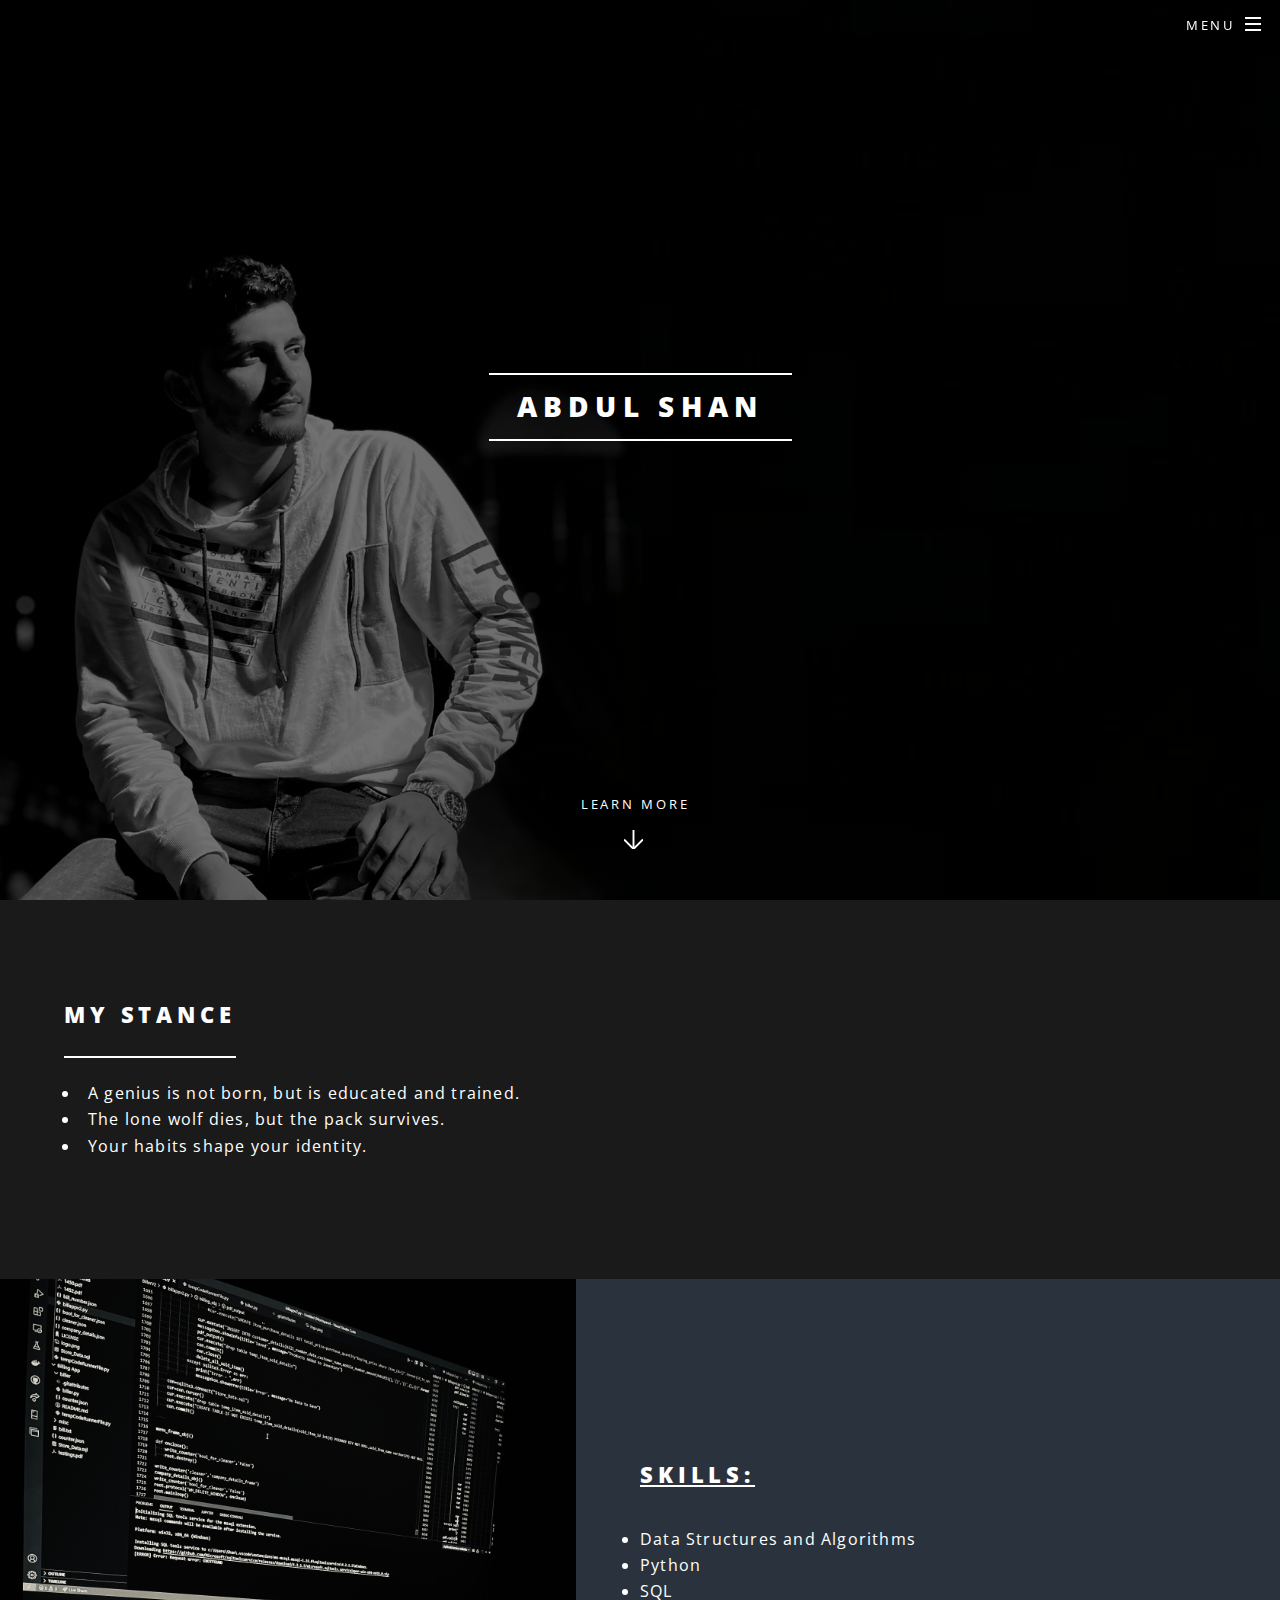
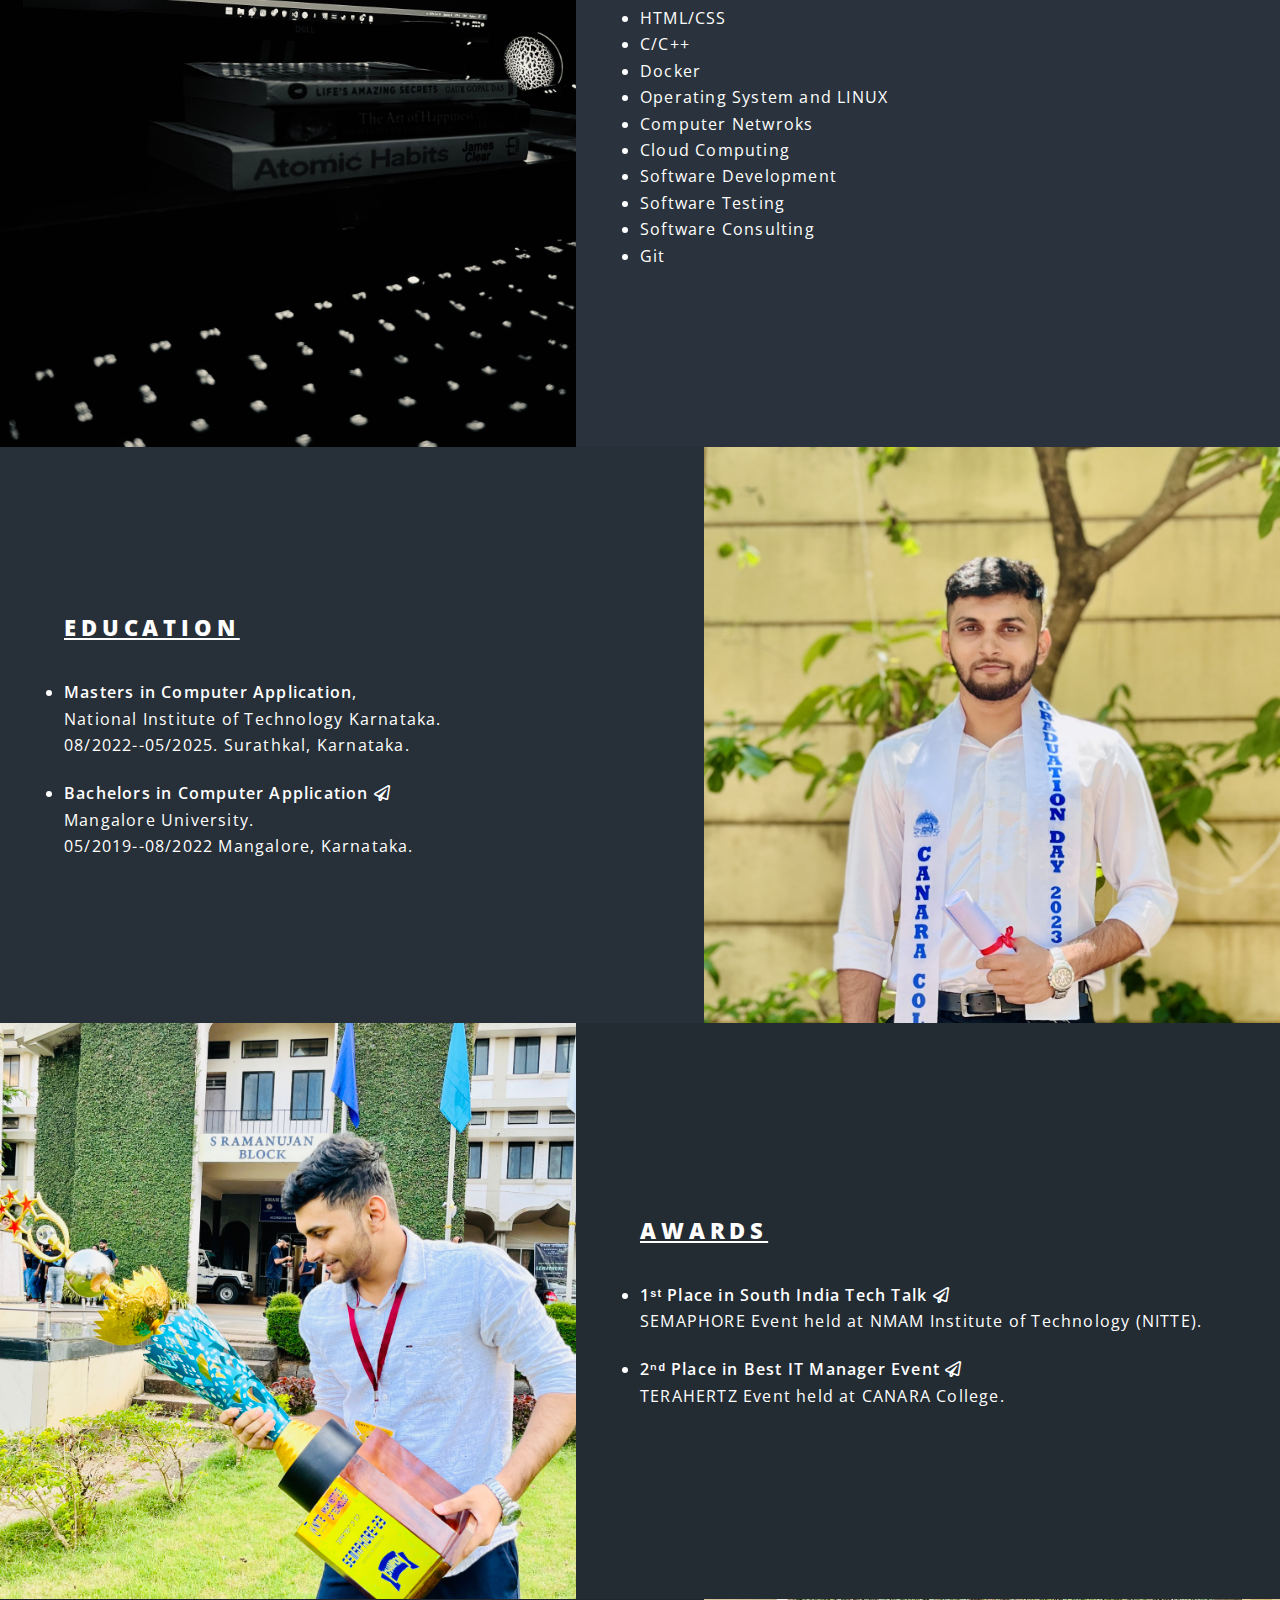
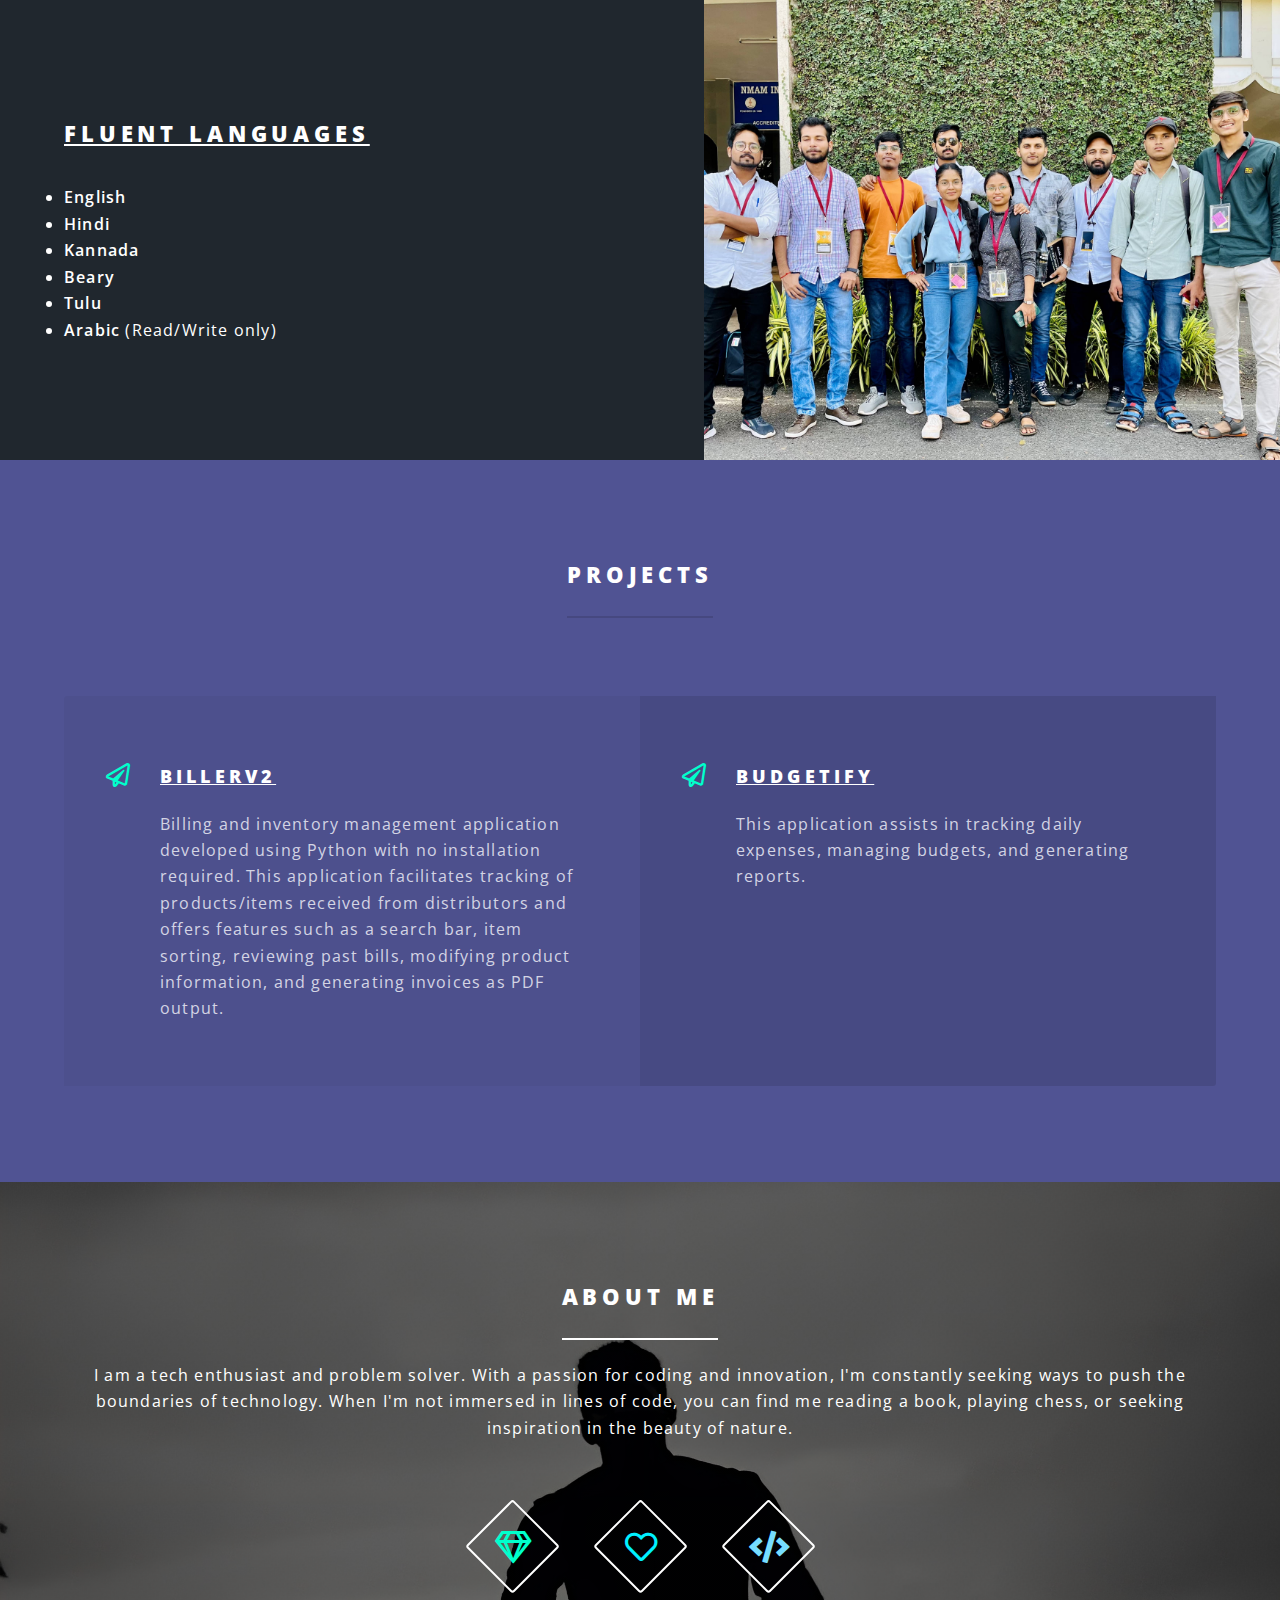
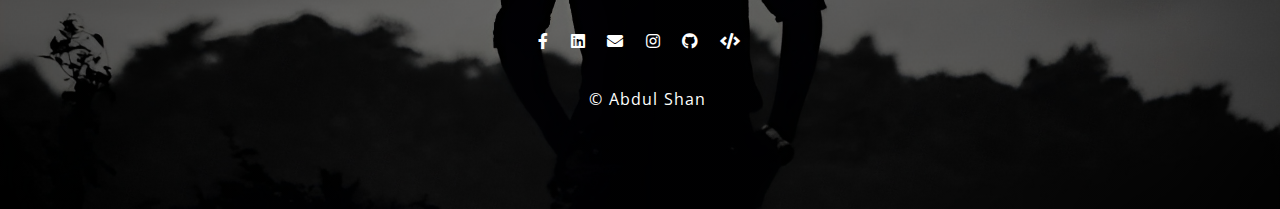
==== index.html @ 8a13622a "Update index.html" ====
<!DOCTYPE HTML>
<html>
	<head>
		<title>Abdul Shan</title>
		<meta charset="utf-8" />
		<meta name="viewport" content="width=device-width, initial-scale=1, user-scalable=no" />
		<link rel="stylesheet" href="assets/css/main.css" />
		<noscript><link rel="stylesheet" href="assets/css/noscript.css" /></noscript>
	</head>
	<body class="landing is-preload">

			<div id="page-wrapper">

					<header id="header" class="alt">
						<h1><a href="index.html">Abdul Shan</a></h1>
						<nav id="nav">
							<ul>
								<li class="special">
									<a href="#menu" class="menuToggle"><span>Menu</span></a>
									<div id="menu">
										<ul>
											<li><a href="index.html">Home</a></li>
											<li><a href="https://medium.com/@shan-aks">Blogs</a></li>
											<li><a href="#">Sign Up</a></li>
											<li><a href="#">Log In</a></li>
										</ul>
									</div>
								</li>
							</ul>
						</nav>
					</header>

				<!-- Banner -->
					<section id="banner">
						<div class="inner">
							<h2>Abdul Shan</h2>
							<p>
								<span class="fade-in">Design</span>
								<span class="fade-in">Develop</span>
								<span class="fade-in"><u><a href="http://www.github.com/abdulshan">Deploy</a><a href="http://www.github.com/abdulshan" class="icon fa-paper-plane"></u></a></span>
							
							</p>
						</div>
						<a href="#one" class="more scrolly">Learn More</a>
					</section>
				
					<section id="one" class="wrapper style1 leftcontent">
						<div class="inner">
							<header class="major ">
								<h2>My stance</h2><br/>
								<ul>
									<li>A genius is not born, but is educated and trained.</li>
									<li>The lone wolf dies, but the pack survives.</li>
									<li>Your habits shape your identity.</li>
								</ul>
							</header>
						</div>
					</section>
					


				<!-- Skills/Education/Projects -->
					<section id="two" class="wrapper alt style2">
						<section class="spotlight">
							<div class="image"><img src="images/pic01.jpg" alt="" /></div><div class="content">
								<h2><u>Skills:</u></h2>
								<p>
									<li>Data Structures and Algorithms</li>
									<li>Python</li>
									<li>SQL</li>
									<li>HTML/CSS</li>
									<li>C/C++</li>
									<li>Docker</li>
									<li>Operating System and LINUX</li>
									<li>Computer Netwroks</li>
									<li>Cloud Computing</li>
									<li>Software Development</li>
									<li>Software Testing</li>
									<li>Software Consulting</li>
									<li>Git</li>
								</p>
							</div>
						</section>

						<section class="spotlight">
							<div class="image"><img src="images/pic03.jpg" alt="" /></div><div class="content">
								<h2><u>Education</u></h2>
								<p><li><b>Masters in Computer Application</b>,</li>National Institute of Technology Karnataka.<br/> 08/2022--05/2025.
									Surathkal, Karnataka.<h2></h2>
									<li><a href="images/degree_cirtificate.jpg"><b>Bachelors in Computer Application</b>&nbsp;</a><a href="images/degree_cirtificate.jpg" class="icon fa-paper-plane"></a></li>Mangalore University.<br/>05/2019--08/2022
									Mangalore, Karnataka.
								
								
								</p>
							</div>
						</section>

						<section class="spotlight">
							<div class="image"><img src="images/pic02.jpg" alt="" /></div><div class="content">
								<h2><u>Awards</u></h2>
								<p>
									<li><a href="images/tech_talk.jpg"><b>1ˢᵗ Place in South India Tech Talk</b>&nbsp;</a><a href="images/tech_talk.jpg" class="icon fa-paper-plane"></a></li>
										SEMAPHORE Event held at NMAM Institute of Technology (NITTE).
										<h2></h2>
									<li><a href="images/IT_manager.jpg"><b>2ⁿᵈ Place in Best IT Manager Event</b>&nbsp;</a><a href="images/IT_manager.jpg" class="icon fa-paper-plane"></a></li>
										TERAHERTZ Event held at CANARA College.
										
									
								</p>
							</div>
						</section>

						<section class="spotlight">
							<div class="image"><img src="images/pic04.jpg" alt="" /></div><div class="content">
								<h2><u>Fluent Languages</u></h2>
								<p>
									<li><b>English</b></li>
									<li><b>Hindi</b></li>
									<li><b>Kannada</b></li>
									<li><b>Beary</b></li>
									<li><b>Tulu</b></li>
									<li><b>Arabic</b>&nbsp;(Read/Write only)</li>
								</p>
							</div>
						</section>
					</section>

					

				<!-- Three -->
					<section id="three" class="wrapper style3 special">
						<div class="inner">
							<header class="major">
								<h2>PROJECTS</h2>
								</header>
							<ul class="features">
									<li class="icon fa-paper-plane"><a href="https://github.com/AbdulShan/BillerV2">
									<h3><u>BillerV2</u></h3></a>
									<p>Billing and inventory management application developed using Python with no installation required. This application
										facilitates tracking of products/items received from distributors and offers features such as a search bar, item sorting,
										reviewing past bills, modifying product information, and generating invoices as PDF output.</p>
								</li>
								<a href="https://github.com/AbdulShan/Budget-App">
									<li class="icon fa-paper-plane">
									<h3><u>Budgetify</u></h3></a>
									<p>This application assists in tracking daily expenses, managing budgets, and generating reports.</p>
								</li>
							</ul>
						</div>
					</section>

					<!-- One -->
					<section id="one" class="wrapper styleabout special">
						<div class="inner">
							<header class="major">
								<h2>About Me</h2>
								<p>I am a tech enthusiast and problem solver. With a passion for coding and innovation, I'm constantly seeking ways to push the boundaries of technology. When I'm not immersed in lines of code, you can find me reading a book, playing chess, or seeking inspiration in the beauty of nature.</p>
							</header>
							<ul class="icons major">
								<li><span class="icon fa-gem major style1"><span class="label">Lorem</span></span></li>
								<li><span class="icon fa-heart major style2"><span class="label">Ipsum</span></span></li>
								<li><span class="icon solid fa-code major style3"><span class="label">Dolor</span></span></li>
							</ul>
						</div>
				

				<!-- Footer -->
						<footer id="">
							<ul class="icons">
								<li><a href="https://www.facebook.com/profile.php?id=100076599727883&mibextid=LQQJ4d" class="icon brands fa-facebook-f"><span class="label">Facebook</span></a></li>
								<li><a href="https://www.linkedin.com/in/abdul-shan-18a2871a1/" class="icon brands fa-linkedin"><span class="label">LinkedIn</span></a></li>
								<li><a href="mailto:amshanaks@icloud.com" class="icon solid fa-envelope"><span class="label">Email</span></a></li>
								<li><a href="https://www.instagram.com/am_shanaks/" class="icon brands fa-instagram"><span class="label">Instagram</span></a></li>
								<li><a href="http://www.github.com/abdulshan" class="icon brands fa-github"><span class="label">github</span></a></li>
								<li><a href="https://leetcode.com/amshanaks313/" class="icon solid fa-code"><span class="label">Email</span></a></li>
							</ul>
							<ul class="copyright">
								&copy; Abdul Shan
							</ul>
						</footer>
					</section>

			</div>
			

		<!-- Scripts -->
			<script src="assets/js/jquery.min.js"></script>
			<script src="assets/js/jquery.scrollex.min.js"></script>
			<script src="assets/js/jquery.scrolly.min.js"></script>
			<script src="assets/js/browser.min.js"></script>
			<script src="assets/js/breakpoints.min.js"></script>
			<script src="assets/js/util.js"></script>
			<script src="assets/js/main.js"></script>

	</body>
</html>
---- assets/css/main.css ----
@import url(fontawesome-all.min.css);
@import url("https://fonts.googleapis.com/css?family=Open+Sans:400,400italic,600,600italic,800,800italic");

/*
	Spectral by HTML5 UP
	html5up.net | @ajlkn
	Free for personal and commercial use under the CCA 3.0 license (html5up.net/license)
*/

html, body, div, span, applet, object,
iframe, h1, h2, h3, h4, h5, h6, p, blockquote,
pre, a, abbr, acronym, address, big, cite,
code, del, dfn, em, img, ins, kbd, q, s, samp,
small, strike, strong, sub, sup, tt, var, b,
u, i, center, dl, dt, dd, ol, ul, li, fieldset,
form, label, legend, table, caption, tbody,
tfoot, thead, tr, th, td, article, aside,
canvas, details, embed, figure, figcaption,
footer, header, hgroup, menu, nav, output, ruby,
section, summary, time, mark, audio, video {
	margin: 0;
	padding: 0;
	border: 0;
	font-size: 100%;
	font: inherit;
	vertical-align: baseline;}

article, aside, details, figcaption, figure,
footer, header, hgroup, menu, nav, section {
	display: block;}

body {
	line-height: 1;
}

ol, ul {
	list-style: none;
}

blockquote, q {
	quotes: none;
}

	blockquote:before, blockquote:after, q:before, q:after {
		content: '';
		content: none;
	}

table {
	border-collapse: collapse;
	border-spacing: 0;
}

body {
	-webkit-text-size-adjust: none;
}

mark {
	background-color: transparent;
	color: inherit;
}

input::-moz-focus-inner {
	border: 0;
	padding: 0;
}

input, select, textarea {
	-moz-appearance: none;
	-webkit-appearance: none;
	-ms-appearance: none;
	appearance: none;
}

/* Basic */

	@-ms-viewport {
		width: device-width;
	}

	html {
		box-sizing: border-box;
	}

	*, *:before, *:after {
		box-sizing: inherit;
	}

	body {
		background: #2e3842;
	}

		body.is-preload *, body.is-preload *:before, body.is-preload *:after {
			-moz-animation: none !important;
			-webkit-animation: none !important;
			-ms-animation: none !important;
			animation: none !important;
			-moz-transition: none !important;
			-webkit-transition: none !important;
			-ms-transition: none !important;
			transition: none !important;
		}

	body, input, select, textarea {
		color: #fff;
		font-family: "Open Sans", Helvetica, sans-serif;
		font-size: 15pt;
		font-weight: 400;
		letter-spacing: 0.075em;
		line-height: 1.65em;
	}

		@media screen and (max-width: 1680px) {

			body, input, select, textarea {
				font-size: 13pt;
			}

		}

		@media screen and (max-width: 1280px) {

			body, input, select, textarea {
				font-size: 12pt;
			}

		}

		@media screen and (max-width: 736px) {

			body, input, select, textarea {
				font-size: 11pt;
				letter-spacing: 0.0375em;
			}

		}

	a {
		-moz-transition: color 0.2s ease, border-bottom-color 0.2s ease;
		-webkit-transition: color 0.2s ease, border-bottom-color 0.2s ease;
		-ms-transition: color 0.2s ease, border-bottom-color 0.2s ease;
		transition: color 0.2s ease, border-bottom-color 0.2s ease;
		border-bottom: dotted 1px;
		color: inherit;
		text-decoration: none;
	}

		a:hover {
			border-bottom-color: transparent;
			
		}

	strong, b {
		color: #fff;
		font-weight: 600;
	}

	em, i {
		font-style: italic;
	}

	p {
		margin: 0 0 2em 0;
	}

	h1, h2, h3, h4, h5, h6 {
		color: #fff;
		font-weight: 800;
		letter-spacing: 0.225em;
		line-height: 1em;
		margin: 0 0 1em 0;
		text-transform: uppercase;
	}

		h1 a, h2 a, h3 a, h4 a, h5 a, h6 a {
			color: inherit;
			text-decoration: none;
		}

	h2 {
		font-size: 1.35em;
		line-height: 1.75em;
	}

		@media screen and (max-width: 736px) {

			h2 {
				font-size: 1.1em;
				line-height: 1.65em;
			}

		}

	h3 {
		font-size: 1.15em;
		line-height: 1.75em;
	}

		@media screen and (max-width: 736px) {

			h3 {
				font-size: 1em;
				line-height: 1.65em;
			}

		}

	h4 {
		font-size: 1em;
		line-height: 1.5em;
	}

	h5 {
		font-size: 0.8em;
		line-height: 1.5em;
	}

	h6 {
		font-size: 0.7em;
		line-height: 1.5em;
	}

	sub {
		font-size: 0.8em;
		position: relative;
		top: 0.5em;
	}

	sup {
		font-size: 0.8em;
		position: relative;
		top: -0.5em;
	}

	hr {
		border: 0;
		border-bottom: solid 2px #fff;
		margin: 3em 0;
	}

		hr.major {
			margin: 4.5em 0;
		}

	blockquote {
		border-left: solid 4px #fff;
		font-style: italic;
		margin: 0 0 2em 0;
		padding: 0.5em 0 0.5em 2em;
	}

	code {
		background: rgba(144, 144, 144, 0.25);
		border-radius: 3px;
		font-family: "Courier New", monospace;
		font-size: 0.9em;
		letter-spacing: 0;
		margin: 0 0.25em;
		padding: 0.25em 0.65em;
	}

	pre {
		-webkit-overflow-scrolling: touch;
		font-family: "Courier New", monospace;
		font-size: 0.9em;
		margin: 0 0 2em 0;
	}

		pre code {
			display: block;
			line-height: 1.75em;
			padding: 1em 1.5em;
			overflow-x: auto;
		}

	.align-left {
		text-align: left;
	}

	.align-center {
		text-align: center;
	}

	.align-right {
		text-align: right;
	}

/* Row */

	.row {
		display: flex;
		flex-wrap: wrap;
		box-sizing: border-box;
		align-items: stretch;
	}

		.row > * {
			box-sizing: border-box;
		}

		.row.gtr-uniform > * > :last-child {
			margin-bottom: 0;
		}

		.row.aln-left {
			justify-content: flex-start;
		}

		.row.aln-center {
			justify-content: center;
		}

		.row.aln-right {
			justify-content: flex-end;
		}

		.row.aln-top {
			align-items: flex-start;
		}

		.row.aln-middle {
			align-items: center;
		}

		.row.aln-bottom {
			align-items: flex-end;
		}

		.row > .imp {
			order: -1;
		}

		.row > .col-1 {
			width: 8.33333%;
		}

		.row > .off-1 {
			margin-left: 8.33333%;
		}

		.row > .col-2 {
			width: 16.66667%;
		}

		.row > .off-2 {
			margin-left: 16.66667%;
		}

		.row > .col-3 {
			width: 25%;
		}

		.row > .off-3 {
			margin-left: 25%;
		}

		.row > .col-4 {
			width: 33.33333%;
		}

		.row > .off-4 {
			margin-left: 33.33333%;
		}

		.row > .col-5 {
			width: 41.66667%;
		}

		.row > .off-5 {
			margin-left: 41.66667%;
		}

		.row > .col-6 {
			width: 50%;
		}

		.row > .off-6 {
			margin-left: 50%;
		}

		.row > .col-7 {
			width: 58.33333%;
		}

		.row > .off-7 {
			margin-left: 58.33333%;
		}

		.row > .col-8 {
			width: 66.66667%;
		}

		.row > .off-8 {
			margin-left: 66.66667%;
		}

		.row > .col-9 {
			width: 75%;
		}

		.row > .off-9 {
			margin-left: 75%;
		}

		.row > .col-10 {
			width: 83.33333%;
		}

		.row > .off-10 {
			margin-left: 83.33333%;
		}

		.row > .col-11 {
			width: 91.66667%;
		}

		.row > .off-11 {
			margin-left: 91.66667%;
		}

		.row > .col-12 {
			width: 100%;
		}

		.row > .off-12 {
			margin-left: 100%;
		}

		.row.gtr-0 {
			margin-top: 0;
			margin-left: 0em;
		}

			.row.gtr-0 > * {
				padding: 0 0 0 0em;
			}

			.row.gtr-0.gtr-uniform {
				margin-top: 0em;
			}

				.row.gtr-0.gtr-uniform > * {
					padding-top: 0em;
				}

		.row.gtr-25 {
			margin-top: 0;
			margin-left: -0.375em;
		}

			.row.gtr-25 > * {
				padding: 0 0 0 0.375em;
			}

			.row.gtr-25.gtr-uniform {
				margin-top: -0.375em;
			}

				.row.gtr-25.gtr-uniform > * {
					padding-top: 0.375em;
				}

		.row.gtr-50 {
			margin-top: 0;
			margin-left: -0.75em;
		}

			.row.gtr-50 > * {
				padding: 0 0 0 0.75em;
			}

			.row.gtr-50.gtr-uniform {
				margin-top: -0.75em;
			}

				.row.gtr-50.gtr-uniform > * {
					padding-top: 0.75em;
				}

		.row {
			margin-top: 0;
			margin-left: -1.5em;
		}

			.row > * {
				padding: 0 0 0 1.5em;
			}

			.row.gtr-uniform {
				margin-top: -1.5em;
			}

				.row.gtr-uniform > * {
					padding-top: 1.5em;
				}

		.row.gtr-150 {
			margin-top: 0;
			margin-left: -2.25em;
		}

			.row.gtr-150 > * {
				padding: 0 0 0 2.25em;
			}

			.row.gtr-150.gtr-uniform {
				margin-top: -2.25em;
			}

				.row.gtr-150.gtr-uniform > * {
					padding-top: 2.25em;
				}

		.row.gtr-200 {
			margin-top: 0;
			margin-left: -3em;
		}

			.row.gtr-200 > * {
				padding: 0 0 0 3em;
			}

			.row.gtr-200.gtr-uniform {
				margin-top: -3em;
			}

				.row.gtr-200.gtr-uniform > * {
					padding-top: 3em;
				}

		@media screen and (max-width: 1680px) {

			.row {
				display: flex;
				flex-wrap: wrap;
				box-sizing: border-box;
				align-items: stretch;
			}

				.row > * {
					box-sizing: border-box;
				}

				.row.gtr-uniform > * > :last-child {
					margin-bottom: 0;
				}

				.row.aln-left {
					justify-content: flex-start;
				}

				.row.aln-center {
					justify-content: center;
				}

				.row.aln-right {
					justify-content: flex-end;
				}

				.row.aln-top {
					align-items: flex-start;
				}

				.row.aln-middle {
					align-items: center;
				}

				.row.aln-bottom {
					align-items: flex-end;
				}

				.row > .imp-xlarge {
					order: -1;
				}

				.row > .col-1-xlarge {
					width: 8.33333%;
				}

				.row > .off-1-xlarge {
					margin-left: 8.33333%;
				}

				.row > .col-2-xlarge {
					width: 16.66667%;
				}

				.row > .off-2-xlarge {
					margin-left: 16.66667%;
				}

				.row > .col-3-xlarge {
					width: 25%;
				}

				.row > .off-3-xlarge {
					margin-left: 25%;
				}

				.row > .col-4-xlarge {
					width: 33.33333%;
				}

				.row > .off-4-xlarge {
					margin-left: 33.33333%;
				}

				.row > .col-5-xlarge {
					width: 41.66667%;
				}

				.row > .off-5-xlarge {
					margin-left: 41.66667%;
				}

				.row > .col-6-xlarge {
					width: 50%;
				}

				.row > .off-6-xlarge {
					margin-left: 50%;
				}

				.row > .col-7-xlarge {
					width: 58.33333%;
				}

				.row > .off-7-xlarge {
					margin-left: 58.33333%;
				}

				.row > .col-8-xlarge {
					width: 66.66667%;
				}

				.row > .off-8-xlarge {
					margin-left: 66.66667%;
				}

				.row > .col-9-xlarge {
					width: 75%;
				}

				.row > .off-9-xlarge {
					margin-left: 75%;
				}

				.row > .col-10-xlarge {
					width: 83.33333%;
				}

				.row > .off-10-xlarge {
					margin-left: 83.33333%;
				}

				.row > .col-11-xlarge {
					width: 91.66667%;
				}

				.row > .off-11-xlarge {
					margin-left: 91.66667%;
				}

				.row > .col-12-xlarge {
					width: 100%;
				}

				.row > .off-12-xlarge {
					margin-left: 100%;
				}

				.row.gtr-0 {
					margin-top: 0;
					margin-left: 0em;
				}

					.row.gtr-0 > * {
						padding: 0 0 0 0em;
					}

					.row.gtr-0.gtr-uniform {
						margin-top: 0em;
					}

						.row.gtr-0.gtr-uniform > * {
							padding-top: 0em;
						}

				.row.gtr-25 {
					margin-top: 0;
					margin-left: -0.375em;
				}

					.row.gtr-25 > * {
						padding: 0 0 0 0.375em;
					}

					.row.gtr-25.gtr-uniform {
						margin-top: -0.375em;
					}

						.row.gtr-25.gtr-uniform > * {
							padding-top: 0.375em;
						}

				.row.gtr-50 {
					margin-top: 0;
					margin-left: -0.75em;
				}

					.row.gtr-50 > * {
						padding: 0 0 0 0.75em;
					}

					.row.gtr-50.gtr-uniform {
						margin-top: -0.75em;
					}

						.row.gtr-50.gtr-uniform > * {
							padding-top: 0.75em;
						}

				.row {
					margin-top: 0;
					margin-left: -1.5em;
				}

					.row > * {
						padding: 0 0 0 1.5em;
					}

					.row.gtr-uniform {
						margin-top: -1.5em;
					}

						.row.gtr-uniform > * {
							padding-top: 1.5em;
						}

				.row.gtr-150 {
					margin-top: 0;
					margin-left: -2.25em;
				}

					.row.gtr-150 > * {
						padding: 0 0 0 2.25em;
					}

					.row.gtr-150.gtr-uniform {
						margin-top: -2.25em;
					}

						.row.gtr-150.gtr-uniform > * {
							padding-top: 2.25em;
						}

				.row.gtr-200 {
					margin-top: 0;
					margin-left: -3em;
				}

					.row.gtr-200 > * {
						padding: 0 0 0 3em;
					}

					.row.gtr-200.gtr-uniform {
						margin-top: -3em;
					}

						.row.gtr-200.gtr-uniform > * {
							padding-top: 3em;
						}

		}

		@media screen and (max-width: 1280px) {

			.row {
				display: flex;
				flex-wrap: wrap;
				box-sizing: border-box;
				align-items: stretch;
			}

				.row > * {
					box-sizing: border-box;
				}

				.row.gtr-uniform > * > :last-child {
					margin-bottom: 0;
				}

				.row.aln-left {
					justify-content: flex-start;
				}

				.row.aln-center {
					justify-content: center;
				}

				.row.aln-right {
					justify-content: flex-end;
				}

				.row.aln-top {
					align-items: flex-start;
				}

				.row.aln-middle {
					align-items: center;
				}

				.row.aln-bottom {
					align-items: flex-end;
				}

				.row > .imp-large {
					order: -1;
				}

				.row > .col-1-large {
					width: 8.33333%;
				}

				.row > .off-1-large {
					margin-left: 8.33333%;
				}

				.row > .col-2-large {
					width: 16.66667%;
				}

				.row > .off-2-large {
					margin-left: 16.66667%;
				}

				.row > .col-3-large {
					width: 25%;
				}

				.row > .off-3-large {
					margin-left: 25%;
				}

				.row > .col-4-large {
					width: 33.33333%;
				}

				.row > .off-4-large {
					margin-left: 33.33333%;
				}

				.row > .col-5-large {
					width: 41.66667%;
				}

				.row > .off-5-large {
					margin-left: 41.66667%;
				}

				.row > .col-6-large {
					width: 50%;
				}

				.row > .off-6-large {
					margin-left: 50%;
				}

				.row > .col-7-large {
					width: 58.33333%;
				}

				.row > .off-7-large {
					margin-left: 58.33333%;
				}

				.row > .col-8-large {
					width: 66.66667%;
				}

				.row > .off-8-large {
					margin-left: 66.66667%;
				}

				.row > .col-9-large {
					width: 75%;
				}

				.row > .off-9-large {
					margin-left: 75%;
				}

				.row > .col-10-large {
					width: 83.33333%;
				}

				.row > .off-10-large {
					margin-left: 83.33333%;
				}

				.row > .col-11-large {
					width: 91.66667%;
				}

				.row > .off-11-large {
					margin-left: 91.66667%;
				}

				.row > .col-12-large {
					width: 100%;
				}

				.row > .off-12-large {
					margin-left: 100%;
				}

				.row.gtr-0 {
					margin-top: 0;
					margin-left: 0em;
				}

					.row.gtr-0 > * {
						padding: 0 0 0 0em;
					}

					.row.gtr-0.gtr-uniform {
						margin-top: 0em;
					}

						.row.gtr-0.gtr-uniform > * {
							padding-top: 0em;
						}

				.row.gtr-25 {
					margin-top: 0;
					margin-left: -0.375em;
				}

					.row.gtr-25 > * {
						padding: 0 0 0 0.375em;
					}

					.row.gtr-25.gtr-uniform {
						margin-top: -0.375em;
					}

						.row.gtr-25.gtr-uniform > * {
							padding-top: 0.375em;
						}

				.row.gtr-50 {
					margin-top: 0;
					margin-left: -0.75em;
				}

					.row.gtr-50 > * {
						padding: 0 0 0 0.75em;
					}

					.row.gtr-50.gtr-uniform {
						margin-top: -0.75em;
					}

						.row.gtr-50.gtr-uniform > * {
							padding-top: 0.75em;
						}

				.row {
					margin-top: 0;
					margin-left: -1.5em;
				}

					.row > * {
						padding: 0 0 0 1.5em;
					}

					.row.gtr-uniform {
						margin-top: -1.5em;
					}

						.row.gtr-uniform > * {
							padding-top: 1.5em;
						}

				.row.gtr-150 {
					margin-top: 0;
					margin-left: -2.25em;
				}

					.row.gtr-150 > * {
						padding: 0 0 0 2.25em;
					}

					.row.gtr-150.gtr-uniform {
						margin-top: -2.25em;
					}

						.row.gtr-150.gtr-uniform > * {
							padding-top: 2.25em;
						}

				.row.gtr-200 {
					margin-top: 0;
					margin-left: -3em;
				}

					.row.gtr-200 > * {
						padding: 0 0 0 3em;
					}

					.row.gtr-200.gtr-uniform {
						margin-top: -3em;
					}

						.row.gtr-200.gtr-uniform > * {
							padding-top: 3em;
						}

		}

		@media screen and (max-width: 980px) {

			.row {
				display: flex;
				flex-wrap: wrap;
				box-sizing: border-box;
				align-items: stretch;
			}

				.row > * {
					box-sizing: border-box;
				}

				.row.gtr-uniform > * > :last-child {
					margin-bottom: 0;
				}

				.row.aln-left {
					justify-content: flex-start;
				}

				.row.aln-center {
					justify-content: center;
				}

				.row.aln-right {
					justify-content: flex-end;
				}

				.row.aln-top {
					align-items: flex-start;
				}

				.row.aln-middle {
					align-items: center;
				}

				.row.aln-bottom {
					align-items: flex-end;
				}

				.row > .imp-medium {
					order: -1;
				}

				.row > .col-1-medium {
					width: 8.33333%;
				}

				.row > .off-1-medium {
					margin-left: 8.33333%;
				}

				.row > .col-2-medium {
					width: 16.66667%;
				}

				.row > .off-2-medium {
					margin-left: 16.66667%;
				}

				.row > .col-3-medium {
					width: 25%;
				}

				.row > .off-3-medium {
					margin-left: 25%;
				}

				.row > .col-4-medium {
					width: 33.33333%;
				}

				.row > .off-4-medium {
					margin-left: 33.33333%;
				}

				.row > .col-5-medium {
					width: 41.66667%;
				}

				.row > .off-5-medium {
					margin-left: 41.66667%;
				}

				.row > .col-6-medium {
					width: 50%;
				}

				.row > .off-6-medium {
					margin-left: 50%;
				}

				.row > .col-7-medium {
					width: 58.33333%;
				}

				.row > .off-7-medium {
					margin-left: 58.33333%;
				}

				.row > .col-8-medium {
					width: 66.66667%;
				}

				.row > .off-8-medium {
					margin-left: 66.66667%;
				}

				.row > .col-9-medium {
					width: 75%;
				}

				.row > .off-9-medium {
					margin-left: 75%;
				}

				.row > .col-10-medium {
					width: 83.33333%;
				}

				.row > .off-10-medium {
					margin-left: 83.33333%;
				}

				.row > .col-11-medium {
					width: 91.66667%;
				}

				.row > .off-11-medium {
					margin-left: 91.66667%;
				}

				.row > .col-12-medium {
					width: 100%;
				}

				.row > .off-12-medium {
					margin-left: 100%;
				}

				.row.gtr-0 {
					margin-top: 0;
					margin-left: 0em;
				}

					.row.gtr-0 > * {
						padding: 0 0 0 0em;
					}

					.row.gtr-0.gtr-uniform {
						margin-top: 0em;
					}

						.row.gtr-0.gtr-uniform > * {
							padding-top: 0em;
						}

				.row.gtr-25 {
					margin-top: 0;
					margin-left: -0.375em;
				}

					.row.gtr-25 > * {
						padding: 0 0 0 0.375em;
					}

					.row.gtr-25.gtr-uniform {
						margin-top: -0.375em;
					}

						.row.gtr-25.gtr-uniform > * {
							padding-top: 0.375em;
						}

				.row.gtr-50 {
					margin-top: 0;
					margin-left: -0.75em;
				}

					.row.gtr-50 > * {
						padding: 0 0 0 0.75em;
					}

					.row.gtr-50.gtr-uniform {
						margin-top: -0.75em;
					}

						.row.gtr-50.gtr-uniform > * {
							padding-top: 0.75em;
						}

				.row {
					margin-top: 0;
					margin-left: -1.5em;
				}

					.row > * {
						padding: 0 0 0 1.5em;
					}

					.row.gtr-uniform {
						margin-top: -1.5em;
					}

						.row.gtr-uniform > * {
							padding-top: 1.5em;
						}

				.row.gtr-150 {
					margin-top: 0;
					margin-left: -2.25em;
				}

					.row.gtr-150 > * {
						padding: 0 0 0 2.25em;
					}

					.row.gtr-150.gtr-uniform {
						margin-top: -2.25em;
					}

						.row.gtr-150.gtr-uniform > * {
							padding-top: 2.25em;
						}

				.row.gtr-200 {
					margin-top: 0;
					margin-left: -3em;
				}

					.row.gtr-200 > * {
						padding: 0 0 0 3em;
					}

					.row.gtr-200.gtr-uniform {
						margin-top: -3em;
					}

						.row.gtr-200.gtr-uniform > * {
							padding-top: 3em;
						}

		}

		@media screen and (max-width: 736px) {

			.row {
				display: flex;
				flex-wrap: wrap;
				box-sizing: border-box;
				align-items: stretch;
			}

				.row > * {
					box-sizing: border-box;
				}

				.row.gtr-uniform > * > :last-child {
					margin-bottom: 0;
				}

				.row.aln-left {
					justify-content: flex-start;
				}

				.row.aln-center {
					justify-content: center;
				}

				.row.aln-right {
					justify-content: flex-end;
				}

				.row.aln-top {
					align-items: flex-start;
				}

				.row.aln-middle {
					align-items: center;
				}

				.row.aln-bottom {
					align-items: flex-end;
				}

				.row > .imp-small {
					order: -1;
				}

				.row > .col-1-small {
					width: 8.33333%;
				}

				.row > .off-1-small {
					margin-left: 8.33333%;
				}

				.row > .col-2-small {
					width: 16.66667%;
				}

				.row > .off-2-small {
					margin-left: 16.66667%;
				}

				.row > .col-3-small {
					width: 25%;
				}

				.row > .off-3-small {
					margin-left: 25%;
				}

				.row > .col-4-small {
					width: 33.33333%;
				}

				.row > .off-4-small {
					margin-left: 33.33333%;
				}

				.row > .col-5-small {
					width: 41.66667%;
				}

				.row > .off-5-small {
					margin-left: 41.66667%;
				}

				.row > .col-6-small {
					width: 50%;
				}

				.row > .off-6-small {
					margin-left: 50%;
				}

				.row > .col-7-small {
					width: 58.33333%;
				}

				.row > .off-7-small {
					margin-left: 58.33333%;
				}

				.row > .col-8-small {
					width: 66.66667%;
				}

				.row > .off-8-small {
					margin-left: 66.66667%;
				}

				.row > .col-9-small {
					width: 75%;
				}

				.row > .off-9-small {
					margin-left: 75%;
				}

				.row > .col-10-small {
					width: 83.33333%;
				}

				.row > .off-10-small {
					margin-left: 83.33333%;
				}

				.row > .col-11-small {
					width: 91.66667%;
				}

				.row > .off-11-small {
					margin-left: 91.66667%;
				}

				.row > .col-12-small {
					width: 100%;
				}

				.row > .off-12-small {
					margin-left: 100%;
				}

				.row.gtr-0 {
					margin-top: 0;
					margin-left: 0em;
				}

					.row.gtr-0 > * {
						padding: 0 0 0 0em;
					}

					.row.gtr-0.gtr-uniform {
						margin-top: 0em;
					}

						.row.gtr-0.gtr-uniform > * {
							padding-top: 0em;
						}

				.row.gtr-25 {
					margin-top: 0;
					margin-left: -0.375em;
				}

					.row.gtr-25 > * {
						padding: 0 0 0 0.375em;
					}

					.row.gtr-25.gtr-uniform {
						margin-top: -0.375em;
					}

						.row.gtr-25.gtr-uniform > * {
							padding-top: 0.375em;
						}

				.row.gtr-50 {
					margin-top: 0;
					margin-left: -0.75em;
				}

					.row.gtr-50 > * {
						padding: 0 0 0 0.75em;
					}

					.row.gtr-50.gtr-uniform {
						margin-top: -0.75em;
					}

						.row.gtr-50.gtr-uniform > * {
							padding-top: 0.75em;
						}

				.row {
					margin-top: 0;
					margin-left: -1.5em;
				}

					.row > * {
						padding: 0 0 0 1.5em;
					}

					.row.gtr-uniform {
						margin-top: -1.5em;
					}

						.row.gtr-uniform > * {
							padding-top: 1.5em;
						}

				.row.gtr-150 {
					margin-top: 0;
					margin-left: -2.25em;
				}

					.row.gtr-150 > * {
						padding: 0 0 0 2.25em;
					}

					.row.gtr-150.gtr-uniform {
						margin-top: -2.25em;
					}

						.row.gtr-150.gtr-uniform > * {
							padding-top: 2.25em;
						}

				.row.gtr-200 {
					margin-top: 0;
					margin-left: -3em;
				}

					.row.gtr-200 > * {
						padding: 0 0 0 3em;
					}

					.row.gtr-200.gtr-uniform {
						margin-top: -3em;
					}

						.row.gtr-200.gtr-uniform > * {
							padding-top: 3em;
						}

		}

		@media screen and (max-width: 480px) {

			.row {
				display: flex;
				flex-wrap: wrap;
				box-sizing: border-box;
				align-items: stretch;
			}

				.row > * {
					box-sizing: border-box;
				}

				.row.gtr-uniform > * > :last-child {
					margin-bottom: 0;
				}

				.row.aln-left {
					justify-content: flex-start;
				}

				.row.aln-center {
					justify-content: center;
				}

				.row.aln-right {
					justify-content: flex-end;
				}

				.row.aln-top {
					align-items: flex-start;
				}

				.row.aln-middle {
					align-items: center;
				}

				.row.aln-bottom {
					align-items: flex-end;
				}

				.row > .imp-xsmall {
					order: -1;
				}

				.row > .col-1-xsmall {
					width: 8.33333%;
				}

				.row > .off-1-xsmall {
					margin-left: 8.33333%;
				}

				.row > .col-2-xsmall {
					width: 16.66667%;
				}

				.row > .off-2-xsmall {
					margin-left: 16.66667%;
				}

				.row > .col-3-xsmall {
					width: 25%;
				}

				.row > .off-3-xsmall {
					margin-left: 25%;
				}

				.row > .col-4-xsmall {
					width: 33.33333%;
				}

				.row > .off-4-xsmall {
					margin-left: 33.33333%;
				}

				.row > .col-5-xsmall {
					width: 41.66667%;
				}

				.row > .off-5-xsmall {
					margin-left: 41.66667%;
				}

				.row > .col-6-xsmall {
					width: 50%;
				}

				.row > .off-6-xsmall {
					margin-left: 50%;
				}

				.row > .col-7-xsmall {
					width: 58.33333%;
				}

				.row > .off-7-xsmall {
					margin-left: 58.33333%;
				}

				.row > .col-8-xsmall {
					width: 66.66667%;
				}

				.row > .off-8-xsmall {
					margin-left: 66.66667%;
				}

				.row > .col-9-xsmall {
					width: 75%;
				}

				.row > .off-9-xsmall {
					margin-left: 75%;
				}

				.row > .col-10-xsmall {
					width: 83.33333%;
				}

				.row > .off-10-xsmall {
					margin-left: 83.33333%;
				}

				.row > .col-11-xsmall {
					width: 91.66667%;
				}

				.row > .off-11-xsmall {
					margin-left: 91.66667%;
				}

				.row > .col-12-xsmall {
					width: 100%;
				}

				.row > .off-12-xsmall {
					margin-left: 100%;
				}

				.row.gtr-0 {
					margin-top: 0;
					margin-left: 0em;
				}

					.row.gtr-0 > * {
						padding: 0 0 0 0em;
					}

					.row.gtr-0.gtr-uniform {
						margin-top: 0em;
					}

						.row.gtr-0.gtr-uniform > * {
							padding-top: 0em;
						}

				.row.gtr-25 {
					margin-top: 0;
					margin-left: -0.375em;
				}

					.row.gtr-25 > * {
						padding: 0 0 0 0.375em;
					}

					.row.gtr-25.gtr-uniform {
						margin-top: -0.375em;
					}

						.row.gtr-25.gtr-uniform > * {
							padding-top: 0.375em;
						}

				.row.gtr-50 {
					margin-top: 0;
					margin-left: -0.75em;
				}

					.row.gtr-50 > * {
						padding: 0 0 0 0.75em;
					}

					.row.gtr-50.gtr-uniform {
						margin-top: -0.75em;
					}

						.row.gtr-50.gtr-uniform > * {
							padding-top: 0.75em;
						}

				.row {
					margin-top: 0;
					margin-left: -1.5em;
				}

					.row > * {
						padding: 0 0 0 1.5em;
					}

					.row.gtr-uniform {
						margin-top: -1.5em;
					}

						.row.gtr-uniform > * {
							padding-top: 1.5em;
						}

				.row.gtr-150 {
					margin-top: 0;
					margin-left: -2.25em;
				}

					.row.gtr-150 > * {
						padding: 0 0 0 2.25em;
					}

					.row.gtr-150.gtr-uniform {
						margin-top: -2.25em;
					}

						.row.gtr-150.gtr-uniform > * {
							padding-top: 2.25em;
						}

				.row.gtr-200 {
					margin-top: 0;
					margin-left: -3em;
				}

					.row.gtr-200 > * {
						padding: 0 0 0 3em;
					}

					.row.gtr-200.gtr-uniform {
						margin-top: -3em;
					}

						.row.gtr-200.gtr-uniform > * {
							padding-top: 3em;
						}

		}

/* Section/Article */

	section.special, article.special {
		text-align:center;
	}



	header p {
		color: rgba(255, 255, 255, 0.5);
		position: relative;
		top: -0.25em;
	}

	header h3 + p {
		font-size: 1.1em;
	}

	header h4 + p,
	header h5 + p,
	header h6 + p {
		font-size: 0.9em;
	}

	header.major {
		margin: 0 0 3.5em 0;
	}

		header.major h2, header.major h3, header.major h4, header.major h5, header.major h6 {
			border-bottom: solid 2px #fff;
			display: inline-block;
			padding-bottom: 1em;
			position: relative;
		}

			header.major h2:after, header.major h3:after, header.major h4:after, header.major h5:after, header.major h6:after {
				content: '';
				display: block;
				height: 1px;
			}

		header.major p {
			color: #fff;
			top: 0;
		}

		@media screen and (max-width: 736px) {

			header.major {
				margin: 0 0 2em 0;
			}

		}

	@media screen and (max-width: 980px) {

		header br {
			display: none;
		}

	}

/* Form */

	form {
		margin: 0 0 2em 0;
	}

	label {
		color: #fff;
		display: block;
		font-size: 0.9em;
		font-weight: 600;
		margin: 0 0 1em 0;
	}

	input[type="text"],
	input[type="password"],
	input[type="email"],
	select,
	textarea {
		-moz-appearance: none;
		-webkit-appearance: none;
		-ms-appearance: none;
		appearance: none;
		background-color: rgba(144, 144, 144, 0.25);
		border-radius: 3px;
		border: none;
		color: inherit;
		display: block;
		outline: 0;
		padding: 0 1em;
		text-decoration: none;
		width: 100%;
	}

		input[type="text"]:invalid,
		input[type="password"]:invalid,
		input[type="email"]:invalid,
		select:invalid,
		textarea:invalid {
			box-shadow: none;
		}

		input[type="text"]:focus,
		input[type="password"]:focus,
		input[type="email"]:focus,
		select:focus,
		textarea:focus {
			box-shadow: 0 0 0 2px #21b2a6;
		}

	select {
		background-size: 1.25em;
		background-repeat: no-repeat;
		background-position: calc(100% - 1em) center;
		height: 2.75em;
		padding-right: 2.75em;
		text-overflow: ellipsis;
	}

		select:focus::-ms-value {
			background-color: transparent;
		}

		select::-ms-expand {
			display: none;
		}

	input[type="text"],
	input[type="password"],
	input[type="email"],
	select {
		height: 2.75em;
	}

	textarea {
		padding: 0.75em 1em;
	}

	input[type="checkbox"],
	input[type="radio"] {
		-moz-appearance: none;
		-webkit-appearance: none;
		-ms-appearance: none;
		appearance: none;
		display: block;
		float: left;
		margin-right: -2em;
		opacity: 0;
		width: 1em;
		z-index: -1;
	}

		input[type="checkbox"] + label,
		input[type="radio"] + label {
			text-decoration: none;
			color: #fff;
			cursor: pointer;
			display: inline-block;
			font-size: 1em;
			font-weight: 400;
			padding-left: 2.4em;
			padding-right: 0.75em;
			position: relative;
		}

			input[type="checkbox"] + label:before,
			input[type="radio"] + label:before {
				-moz-osx-font-smoothing: grayscale;
				-webkit-font-smoothing: antialiased;
				display: inline-block;
				font-style: normal;
				font-variant: normal;
				text-rendering: auto;
				line-height: 1;
				text-transform: none !important;
				font-family: 'Font Awesome 5 Free';
				font-weight: 900;
			}

			input[type="checkbox"] + label:before,
			input[type="radio"] + label:before {
				background: rgba(144, 144, 144, 0.25);
				border-radius: 3px;
				content: '';
				display: inline-block;
				font-size: 0.8em;
				height: 2.0625em;
				left: 0;
				line-height: 2.0625em;
				position: absolute;
				text-align: center;
				top: 0;
				width: 2.0625em;
			}

		input[type="checkbox"]:checked + label:before,
		input[type="radio"]:checked + label:before {
			background: #2e3842;
			color: #fff;
			content: '\f00c';
		}

		input[type="checkbox"]:focus + label:before,
		input[type="radio"]:focus + label:before {
			box-shadow: 0 0 0 2px #21b2a6;
		}

	input[type="checkbox"] + label:before {
		border-radius: 3px;
	}

	input[type="radio"] + label:before {
		border-radius: 100%;
	}

	::-webkit-input-placeholder {
		color: rgba(255, 255, 255, 0.5) !important;
		opacity: 1.0;
	}

	:-moz-placeholder {
		color: rgba(255, 255, 255, 0.5) !important;
		opacity: 1.0;
	}

	::-moz-placeholder {
		color: rgba(255, 255, 255, 0.5) !important;
		opacity: 1.0;
	}

	:-ms-input-placeholder {
		color: rgba(255, 255, 255, 0.5) !important;
		opacity: 1.0;
	}

/* Box */

	.box {
		border-radius: 3px;
		border: solid 2px #fff;
		margin-bottom: 2em;
		padding: 1.5em;
	}

		.box > :last-child,
		.box > :last-child > :last-child,
		.box > :last-child > :last-child > :last-child {
			margin-bottom: 0;
		}

		.box.alt {
			border: 0;
			border-radius: 0;
			padding: 0;
		}

/* Icon */

	.icon {
		text-decoration: none;
		border-bottom: none;
		position: relative;
	}

		.icon:before {
			-moz-osx-font-smoothing: grayscale;
			-webkit-font-smoothing: antialiased;
			display: inline-block;
			font-style: normal;
			font-variant: normal;
			text-rendering: auto;
			line-height: 1;
			text-transform: none !important;
			font-family: 'Font Awesome 5 Free';
			font-weight: 400;
		}

		.icon > .label {
			display: none;
		}

		.icon:before {
			line-height: inherit;
		}

		.icon.solid:before {
			font-weight: 900;
		}

		.icon.brands:before {
			font-family: 'Font Awesome 5 Brands';
		}

		.icon.major {
			-moz-transform: rotate(-45deg);
			-webkit-transform: rotate(-45deg);
			-ms-transform: rotate(-45deg);
			transform: rotate(-45deg);
			border-radius: 3px;
			border: solid 2px #fff;
			display: inline-block;
			font-size: 1.35em;
			height: calc(3em + 2px);
			line-height: 3em;
			text-align: center;
			width: calc(3em + 2px);
		}

			.icon.major:before {
				-moz-transform: rotate(45deg);
				-webkit-transform: rotate(45deg);
				-ms-transform: rotate(45deg);
				transform: rotate(45deg);
				display: inline-block;
				font-size: 1.5em;
			}

			@media screen and (max-width: 736px) {

				.icon.major {
					font-size: 1em;
				}

			}

		.icon.style1 {
			color: #00ffcc;
		}

		.icon.style2 {
			color: #00f0ff;
		}

		.icon.style3 {
			color: #76ddff;
		}

/* Image */

	.image {
		border-radius: 3px;
		border: 0;
		display: inline-block;
		position: relative;
	}

		.image img {
			border-radius: 3px;
			display: block;
		}

		.image.left {
			float: left;
			margin: 0 2em 2em 0;
			top: 0.25em;
		}

		.image.right {
			float: right;
			margin: 0 0 2em 2em;
			top: 0.25em;
		}

		.image.left, .image.right {
			max-width: 40%;
		}

			.image.left img, .image.right img {
				width: 100%;
			}

		.image.fit {
			display: block;
			margin: 0 0 2em 0;
			width: 100%;
		}

			.image.fit img {
				width: 100%;
			}

/* List */

	ol {
		list-style: decimal;
		margin: 0 0 2em 0;
		padding-left: 1.25em;
	}

		ol li {
			padding-left: 0.25em;
		}

	ul {
		list-style: disc;
		margin: 0 0 2em 0;
		padding-left: 1em;
	}

		ul li {
			padding-left: 0.5em;
		}

		ul.alt {
			list-style: none;
			padding-left: 0;
		}

			ul.alt li {
				border-top: solid 1px #fff;
				padding: 0.5em 0;
			}

				ul.alt li:first-child {
					border-top: 0;
					padding-top: 0;
				}

	dl {
		margin: 0 0 2em 0;
	}

/* Actions */

	ul.actions {
		display: -moz-flex;
		display: -webkit-flex;
		display: -ms-flex;
		display: flex;
		cursor: default;
		list-style: none;
		margin-left: -1em;
		padding-left: 0;
	}

		ul.actions li {
			padding: 0 0 0 1em;
			vertical-align: middle;
		}

		ul.actions.special {
			-moz-justify-content: center;
			-webkit-justify-content: center;
			-ms-justify-content: center;
			justify-content: center;
			width: 100%;
			margin-left: 0;
		}

			ul.actions.special li:first-child {
				padding-left: 0;
			}

		ul.actions.stacked {
			-moz-flex-direction: column;
			-webkit-flex-direction: column;
			-ms-flex-direction: column;
			flex-direction: column;
			margin-left: 0;
		}

			ul.actions.stacked li {
				padding: 1em 0 0 0;
			}

				ul.actions.stacked li:first-child {
					padding-top: 0;
				}

		ul.actions.fit {
			width: calc(100% + 1em);
		}

			ul.actions.fit li {
				-moz-flex-grow: 1;
				-webkit-flex-grow: 1;
				-ms-flex-grow: 1;
				flex-grow: 1;
				-moz-flex-shrink: 1;
				-webkit-flex-shrink: 1;
				-ms-flex-shrink: 1;
				flex-shrink: 1;
				width: 100%;
			}

				ul.actions.fit li > * {
					width: 100%;
				}

			ul.actions.fit.stacked {
				width: 100%;
			}

		@media screen and (max-width: 480px) {

			ul.actions:not(.fixed) {
				-moz-flex-direction: column;
				-webkit-flex-direction: column;
				-ms-flex-direction: column;
				flex-direction: column;
				margin-left: 0;
				width: 100% !important;
			}

				ul.actions:not(.fixed) li {
					-moz-flex-grow: 1;
					-webkit-flex-grow: 1;
					-ms-flex-grow: 1;
					flex-grow: 1;
					-moz-flex-shrink: 1;
					-webkit-flex-shrink: 1;
					-ms-flex-shrink: 1;
					flex-shrink: 1;
					padding: 1em 0 0 0;
					text-align: center;
					width: 100%;
				}

					ul.actions:not(.fixed) li > * {
						width: 100%;
					}

					ul.actions:not(.fixed) li:first-child {
						padding-top: 0;
					}

					ul.actions:not(.fixed) li input[type="submit"],
					ul.actions:not(.fixed) li input[type="reset"],
					ul.actions:not(.fixed) li input[type="button"],
					ul.actions:not(.fixed) li button,
					ul.actions:not(.fixed) li .button {
						width: 100%;
					}

						ul.actions:not(.fixed) li input[type="submit"].icon:before,
						ul.actions:not(.fixed) li input[type="reset"].icon:before,
						ul.actions:not(.fixed) li input[type="button"].icon:before,
						ul.actions:not(.fixed) li button.icon:before,
						ul.actions:not(.fixed) li .button.icon:before {
							margin-left: -0.5em;
						}

		}

/* Icons */

	ul.icons {
		cursor: default;
		list-style: none;
		padding-left: 0;
	}

		ul.icons li {
			display: inline-block;
			padding: 0 1em 0 0;
		}

			ul.icons li:last-child {
				padding-right: 0 !important;
			}

		ul.icons.major {
			padding: 1em 0;
		}

			ul.icons.major li {
				padding-right: 3.5em;
			}

				@media screen and (max-width: 736px) {

					ul.icons.major li {
						padding: 0 1em !important;
					}

				}

/* Table */

	.table-wrapper {
		-webkit-overflow-scrolling: touch;
		overflow-x: auto;
	}

	table {
		margin: 0 0 2em 0;
		width: 100%;
	}

		table tbody tr {
			border: solid 1px #fff;
			border-left: 0;
			border-right: 0;
		}

			table tbody tr:nth-child(2n + 1) {
				background-color: rgba(144, 144, 144, 0.25);
			}

		table td {
			padding: 0.75em 0.75em;
		}

		table th {
			color: #fff;
			font-size: 0.9em;
			font-weight: 600;
			padding: 0 0.75em 0.75em 0.75em;
			text-align: left;
		}

		table thead {
			border-bottom: solid 2px #fff;
		}

		table tfoot {
			border-top: solid 2px #fff;
		}

		table.alt {
			border-collapse: separate;
		}

			table.alt tbody tr td {
				border: solid 1px #fff;
				border-left-width: 0;
				border-top-width: 0;
			}

				table.alt tbody tr td:first-child {
					border-left-width: 1px;
				}

			table.alt tbody tr:first-child td {
				border-top-width: 1px;
			}

			table.alt thead {
				border-bottom: 0;
			}

			table.alt tfoot {
				border-top: 0;
			}

/* Button */

	input[type="submit"],
	input[type="reset"],
	input[type="button"],
	button,
	.button {
		-moz-appearance: none;
		-webkit-appearance: none;
		-ms-appearance: none;
		appearance: none;
		-moz-transition: background-color 0.2s ease-in-out, color 0.2s ease-in-out;
		-webkit-transition: background-color 0.2s ease-in-out, color 0.2s ease-in-out;
		-ms-transition: background-color 0.2s ease-in-out, color 0.2s ease-in-out;
		transition: background-color 0.2s ease-in-out, color 0.2s ease-in-out;
		background-color: transparent;
		border-radius: 3px;
		border: 0;
		box-shadow: inset 0 0 0 2px #fff;
		color: #fff;
		cursor: pointer;
		display: inline-block;
		font-size: 0.8em;
		font-weight: 600;
		height: 3.125em;
		letter-spacing: 0.225em;
		line-height: 3.125em;
		max-width: 30em;
		padding: 0 2.75em;
		text-align: center;
		text-decoration: none;
		text-transform: uppercase;
		white-space: nowrap;
		overflow: hidden;
		text-overflow: ellipsis;
	}

		input[type="submit"]:hover,
		input[type="reset"]:hover,
		input[type="button"]:hover,
		button:hover,
		.button:hover {
			background-color: rgba(144, 144, 144, 0.25);
		}

		input[type="submit"]:active,
		input[type="reset"]:active,
		input[type="button"]:active,
		button:active,
		.button:active {
			background-color: rgba(144, 144, 144, 0.5);
		}

		input[type="submit"].icon:before,
		input[type="reset"].icon:before,
		input[type="button"].icon:before,
		button.icon:before,
		.button.icon:before {
			margin-right: 0.5em;
		}

		input[type="submit"].fit,
		input[type="reset"].fit,
		input[type="button"].fit,
		button.fit,
		.button.fit {
			width: 100%;
		}

		input[type="submit"].small,
		input[type="reset"].small,
		input[type="button"].small,
		button.small,
		.button.small {
			font-size: 0.8em;
		}

		input[type="submit"].large,
		input[type="reset"].large,
		input[type="button"].large,
		button.large,
		.button.large {
			font-size: 1.35em;
		}

		input[type="submit"].primary,
		input[type="reset"].primary,
		input[type="button"].primary,
		button.primary,
		.button.primary {
			background-color: #ed4933;
			box-shadow: none !important;
			color: #ffffff !important;
		}

			input[type="submit"].primary:hover,
			input[type="reset"].primary:hover,
			input[type="button"].primary:hover,
			button.primary:hover,
			.button.primary:hover {
				background-color: #ef5e4a !important;
			}

			input[type="submit"].primary:active,
			input[type="reset"].primary:active,
			input[type="button"].primary:active,
			button.primary:active,
			.button.primary:active {
				background-color: #eb341c !important;
			}

		input[type="submit"].disabled, input[type="submit"]:disabled,
		input[type="reset"].disabled,
		input[type="reset"]:disabled,
		input[type="button"].disabled,
		input[type="button"]:disabled,
		button.disabled,
		button:disabled,
		.button.disabled,
		.button:disabled {
			pointer-events: none;
			opacity: 0.25;
		}

		@media screen and (max-width: 736px) {

			input[type="submit"],
			input[type="reset"],
			input[type="button"],
			button,
			.button {
				height: 3.75em;
				line-height: 3.75em;
			}

		}

/* Features */

	.features {
		display: -moz-flex;
		display: -webkit-flex;
		display: -ms-flex;
		display: flex;
		-moz-flex-wrap: wrap;
		-webkit-flex-wrap: wrap;
		-ms-flex-wrap: wrap;
		flex-wrap: wrap;
		-moz-justify-content: center;
		-webkit-justify-content: center;
		-ms-justify-content: center;
		justify-content: center;
		list-style: none;
		padding: 0;
		width: 100%;
	}

		.features li {
			padding: 4em 4em 2em 6em ;
			display: block;
			position: relative;
			text-align: left;
			width: 50%;
		}

			.features li:nth-child(1) {
				background-color: rgba(0, 0, 0, 0.035);
			}

			.features li:nth-child(2) {
				background-color: rgba(0, 0, 0, 0.07);
			}

			.features li:nth-child(3) {
				background-color: rgba(0, 0, 0, 0.105);
			}

			.features li:nth-child(4) {
				background-color: rgba(0, 0, 0, 0.14);
			}

			.features li:nth-child(5) {
				background-color: rgba(0, 0, 0, 0.175);
			}

			.features li:nth-child(6) {
				background-color: rgba(0, 0, 0, 0.21);
			}

			.features li:nth-child(7) {
				background-color: rgba(0, 0, 0, 0.245);
			}

			.features li:nth-child(8) {
				background-color: rgba(0, 0, 0, 0.28);
			}

			.features li:nth-child(9) {
				background-color: rgba(0, 0, 0, 0.315);
			}

			.features li:nth-child(10) {
				background-color: rgba(0, 0, 0, 0.35);
			}

			.features li:before {
				display: block;
				color: #00ffcc;
				position: absolute;
				left: 1.75em;
				top: 2.75em;
				font-size: 1.5em;
			}

			.features li:nth-child(1) {
				border-top-left-radius: 3px;
			}

			.features li:nth-child(2) {
				border-top-right-radius: 3px;
			}

			.features li:nth-last-child(1) {
				border-bottom-right-radius: 3px;
			}

			.features li:nth-last-child(2) {
				border-bottom-left-radius: 3px;
			}

			@media screen and (max-width: 980px) {

				.features li {
					padding: 3em 2em 1em 2em ;
					text-align: center;
				}

					.features li:before {
						left: 0;
						margin: 0 0 1em 0;
						position: relative;
						top: 0;
					}

			}

			@media screen and (max-width: 736px) {

				.features li {
					padding: 3em 0 1em 0 ;
					background-color: transparent !important;
					border-top: solid 2px #fff;
					width: 100%;
				}

					.features li:first-child {
						border-top: 0;
					}

			}

/* Spotlight */

	.spotlight {
		-moz-align-items: center;
		-webkit-align-items: center;
		-ms-align-items: center;
		align-items: center;
		display: -moz-flex;
		display: -webkit-flex;
		display: -ms-flex;
		display: flex;
	}

		.spotlight .image {
			-moz-order: 1;
			-webkit-order: 1;
			-ms-order: 1;
			order: 1;
			border-radius: 0;
			width: 40%;
		}

			.spotlight .image img {
				border-radius: 0;
				width: 100%;
			}

		.spotlight .content {
			padding: 2em 4em 0.1em 4em ;
			-moz-order: 2;
			-webkit-order: 2;
			-ms-order: 2;
			order: 2;
			max-width: 48em;
			width: 60%;
		}

		.spotlight:nth-child(2n) {
			-moz-flex-direction: row-reverse;
			-webkit-flex-direction: row-reverse;
			-ms-flex-direction: row-reverse;
			flex-direction: row-reverse;
		}

		.spotlight:nth-child(1) {
			background-color: rgba(0, 0, 0, 0.075);
		}

		.spotlight:nth-child(2) {
			background-color: rgba(0, 0, 0, 0.15);
		}

		.spotlight:nth-child(3) {
			background-color: rgba(0, 0, 0, 0.225);
		}

		.spotlight:nth-child(4) {
			background-color: rgba(0, 0, 0, 0.3);
		}

		.spotlight:nth-child(5) {
			background-color: rgba(0, 0, 0, 0.375);
		}

		.spotlight:nth-child(6) {
			background-color: rgba(0, 0, 0, 0.45);
		}

		.spotlight:nth-child(7) {
			background-color: rgba(0, 0, 0, 0.525);
		}

		.spotlight:nth-child(8) {
			background-color: rgba(0, 0, 0, 0.6);
		}

		.spotlight:nth-child(9) {
			background-color: rgba(0, 0, 0, 0.675);
		}

		.spotlight:nth-child(10) {
			background-color: rgba(0, 0, 0, 0.75);
		}

		@media screen and (max-width: 1280px) {

			.spotlight .image {
				width: 45%;
			}

			.spotlight .content {
				width: 55%;
			}

		}

		@media screen and (max-width: 980px) {

			.spotlight {
				display: block;
			}

				.spotlight br {
					display: none;
				}

				.spotlight .image {
					width: 100%;
				}

				.spotlight .content {
					padding: 4em 3em 2em 3em ;
					max-width: none;
					text-align: left;
					width: 100%;
				}

		}

		@media screen and (max-width: 736px) {

			.spotlight .content {
				padding: 3em 2em 1em 2em ;
			}

		}

/* Wrapper */

	.wrapper {
		padding: 6em 0 4em 0 ;
	}

		.wrapper > .inner {
			width: 60em;
			margin: 0 auto;
		}

			@media screen and (max-width: 1280px) {

				.wrapper > .inner {
					width: 90%;
				}

			}

			@media screen and (max-width: 980px) {

				.wrapper > .inner {
					width: 100%;
				}

			}

		.wrapper.alt {
			padding: 0;
		}

		.wrapper.style1 {
			background-color: #1a1a1a;
			color: white;
		}

			.wrapper.style1 strong, .wrapper.style1 b {
				color: #ffffff;
			}

			.wrapper.style1 h2, .wrapper.style1 h3, .wrapper.style1 h4, .wrapper.style1 h5, .wrapper.style1 h6 {
				color: #ffffff;
			}

			.wrapper.style1 hr {
				border-color: rgb(255, 255, 255);
			}

			.wrapper.style1 blockquote {
				border-color: rgba(255, 255, 255);
			}

			.wrapper.style1 code {
				background: rgba(255, 255, 255, 0.075);
			}

			.wrapper.style1 header p {
				color: #a6e0db;
			}

			.wrapper.style1 header.major h2, .wrapper.style1 header.major h3, .wrapper.style1 header.major h4, .wrapper.style1 header.major h5, .wrapper.style1 header.major h6 {
				border-color: rgba(255, 255, 255);
			}

			.wrapper.style1 header.major p {
				color: #c8ece9;
			}

			.wrapper.style1 label {
				color: #ffffff;
			}

			.wrapper.style1 input[type="text"],
			.wrapper.style1 input[type="password"],
			.wrapper.style1 input[type="email"],
			.wrapper.style1 select,
			.wrapper.style1 textarea {
				background-color: rgba(255, 255, 255, 0.075);
			}

			.wrapper.style1 select {
				background-image: url("data:image/svg+xml;charset=utf8,%3Csvg xmlns='http://www.w3.org/2000/svg' width='40' height='40' preserveAspectRatio='none' viewBox='0 0 40 40'%3E%3Cpath d='M9.4,12.3l10.4,10.4l10.4-10.4c0.2-0.2,0.5-0.4,0.9-0.4c0.3,0,0.6,0.1,0.9,0.4l3.3,3.3c0.2,0.2,0.4,0.5,0.4,0.9 c0,0.4-0.1,0.6-0.4,0.9L20.7,31.9c-0.2,0.2-0.5,0.4-0.9,0.4c-0.3,0-0.6-0.1-0.9-0.4L4.3,17.3c-0.2-0.2-0.4-0.5-0.4-0.9 c0-0.4,0.1-0.6,0.4-0.9l3.3-3.3c0.2-0.2,0.5-0.4,0.9-0.4S9.1,12.1,9.4,12.3z' fill='rgba(0, 0, 0, 0.125)' /%3E%3C/svg%3E");
			}

				.wrapper.style1 select option {
					color: #ffffff;
					background: #21b2a6;
				}

			.wrapper.style1 input[type="checkbox"] + label,
			.wrapper.style1 input[type="radio"] + label {
				color: #c8ece9;
			}

				.wrapper.style1 input[type="checkbox"] + label:before,
				.wrapper.style1 input[type="radio"] + label:before {
					background: rgba(255, 255, 255, 0.075);
				}

			.wrapper.style1 input[type="checkbox"]:checked + label:before,
			.wrapper.style1 input[type="radio"]:checked + label:before {
				background: #ffffff;
				color: #21b2a6;
			}

			.wrapper.style1 ::-webkit-input-placeholder {
				color: #a6e0db !important;
			}

			.wrapper.style1 :-moz-placeholder {
				color: #a6e0db !important;
			}

			.wrapper.style1 ::-moz-placeholder {
				color: #a6e0db !important;
			}

			.wrapper.style1 :-ms-input-placeholder {
				color: #a6e0db !important;
			}

			.wrapper.style1 .formerize-placeholder {
				color: #a6e0db !important;
			}

			.wrapper.style1 .icon.major {
				border-color: rgba(0, 0, 0, 0.125);
			}

			.wrapper.style1 ul.alt li {
				border-color: rgba(0, 0, 0, 0.125);
			}

			.wrapper.style1 table tbody tr {
				border-color: rgba(0, 0, 0, 0.125);
			}

				.wrapper.style1 table tbody tr:nth-child(2n + 1) {
					background-color: rgba(255, 255, 255, 0.075);
				}

			.wrapper.style1 table th {
				color: #ffffff;
			}

			.wrapper.style1 table thead {
				border-color: rgba(0, 0, 0, 0.125);
			}

			.wrapper.style1 table tfoot {
				border-color: rgba(0, 0, 0, 0.125);
			}

			.wrapper.style1 table.alt tbody tr td {
				border-color: rgba(0, 0, 0, 0.125);
			}

			.wrapper.style1 input[type="submit"],
			.wrapper.style1 input[type="reset"],
			.wrapper.style1 input[type="button"],
			.wrapper.style1 button,
			.wrapper.style1 .button {
				box-shadow: inset 0 0 0 2px rgba(0, 0, 0, 0.125);
				color: #ffffff;
			}

				.wrapper.style1 input[type="submit"]:hover,
				.wrapper.style1 input[type="reset"]:hover,
				.wrapper.style1 input[type="button"]:hover,
				.wrapper.style1 button:hover,
				.wrapper.style1 .button:hover {
					background-color: rgba(255, 255, 255, 0.075);
				}

				.wrapper.style1 input[type="submit"]:active,
				.wrapper.style1 input[type="reset"]:active,
				.wrapper.style1 input[type="button"]:active,
				.wrapper.style1 button:active,
				.wrapper.style1 .button:active {
					background-color: rgba(255, 255, 255, 0.2);
				}

			@media screen and (max-width: 736px) {

				.wrapper.style1 .features li {
					border-top-color: rgba(0, 0, 0, 0.125);
				}

			}

		.wrapper.style2 {
			background-color: #2e3842;
		}

		.wrapper.style3 {
			background-color: #505393;
			color: #d3d4e4;
		}

			.wrapper.style3 strong, .wrapper.style3 b {
				color: #ffffff;
			}

			.wrapper.style3 h2, .wrapper.style3 h3, .wrapper.style3 h4, .wrapper.style3 h5, .wrapper.style3 h6 {
				color: #ffffff;
			}

			.wrapper.style3 hr {
				border-color: rgba(0, 0, 0, 0.125);
			}

			.wrapper.style3 blockquote {
				border-color: rgba(0, 0, 0, 0.125);
			}

			.wrapper.style3 code {
				background: rgba(255, 255, 255, 0.075);
			}

			.wrapper.style3 header p {
				color: #b9bad4;
			}

			.wrapper.style3 header.major h2, .wrapper.style3 header.major h3, .wrapper.style3 header.major h4, .wrapper.style3 header.major h5, .wrapper.style3 header.major h6 {
				border-color: rgba(0, 0, 0, 0.125);
			}

			.wrapper.style3 header.major p {
				color: #d3d4e4;
			}

			.wrapper.style3 label {
				color: #ffffff;
			}

			.wrapper.style3 input[type="text"],
			.wrapper.style3 input[type="password"],
			.wrapper.style3 input[type="email"],
			.wrapper.style3 select,
			.wrapper.style3 textarea {
				background-color: rgba(255, 255, 255, 0.075);
			}

			.wrapper.style3 select {
				background-image: url("data:image/svg+xml;charset=utf8,%3Csvg xmlns='http://www.w3.org/2000/svg' width='40' height='40' preserveAspectRatio='none' viewBox='0 0 40 40'%3E%3Cpath d='M9.4,12.3l10.4,10.4l10.4-10.4c0.2-0.2,0.5-0.4,0.9-0.4c0.3,0,0.6,0.1,0.9,0.4l3.3,3.3c0.2,0.2,0.4,0.5,0.4,0.9 c0,0.4-0.1,0.6-0.4,0.9L20.7,31.9c-0.2,0.2-0.5,0.4-0.9,0.4c-0.3,0-0.6-0.1-0.9-0.4L4.3,17.3c-0.2-0.2-0.4-0.5-0.4-0.9 c0-0.4,0.1-0.6,0.4-0.9l3.3-3.3c0.2-0.2,0.5-0.4,0.9-0.4S9.1,12.1,9.4,12.3z' fill='rgba(0, 0, 0, 0.125)' /%3E%3C/svg%3E");
			}

				.wrapper.style3 select option {
					color: #ffffff;
					background: #505393;
				}

			.wrapper.style3 input[type="checkbox"] + label,
			.wrapper.style3 input[type="radio"] + label {
				color: #d3d4e4;
			}

				.wrapper.style3 input[type="checkbox"] + label:before,
				.wrapper.style3 input[type="radio"] + label:before {
					background: rgba(255, 255, 255, 0.075);
				}

			.wrapper.style3 input[type="checkbox"]:checked + label:before,
			.wrapper.style3 input[type="radio"]:checked + label:before {
				background: #ffffff;
				color: #505393;
			}

			.wrapper.style3 ::-webkit-input-placeholder {
				color: #b9bad4 !important;
			}

			.wrapper.style3 :-moz-placeholder {
				color: #b9bad4 !important;
			}

			.wrapper.style3 ::-moz-placeholder {
				color: #b9bad4 !important;
			}

			.wrapper.style3 :-ms-input-placeholder {
				color: #b9bad4 !important;
			}

			.wrapper.style3 .formerize-placeholder {
				color: #b9bad4 !important;
			}

			.wrapper.style3 .icon.major {
				border-color: rgba(0, 0, 0, 0.125);
			}

			.wrapper.style3 ul.alt li {
				border-color: rgba(0, 0, 0, 0.125);
			}

			.wrapper.style3 table tbody tr {
				border-color: rgba(0, 0, 0, 0.125);
			}

				.wrapper.style3 table tbody tr:nth-child(2n + 1) {
					background-color: rgba(255, 255, 255, 0.075);
				}

			.wrapper.style3 table th {
				color: #ffffff;
			}

			.wrapper.style3 table thead {
				border-color: rgba(0, 0, 0, 0.125);
			}

			.wrapper.style3 table tfoot {
				border-color: rgba(0, 0, 0, 0.125);
			}

			.wrapper.style3 table.alt tbody tr td {
				border-color: rgba(0, 0, 0, 0.125);
			}

			.wrapper.style3 input[type="submit"],
			.wrapper.style3 input[type="reset"],
			.wrapper.style3 input[type="button"],
			.wrapper.style3 button,
			.wrapper.style3 .button {
				box-shadow: inset 0 0 0 2px rgba(0, 0, 0, 0.125);
				color: #ffffff;
			}

				.wrapper.style3 input[type="submit"]:hover,
				.wrapper.style3 input[type="reset"]:hover,
				.wrapper.style3 input[type="button"]:hover,
				.wrapper.style3 button:hover,
				.wrapper.style3 .button:hover {
					background-color: rgba(255, 255, 255, 0.075);
				}

				.wrapper.style3 input[type="submit"]:active,
				.wrapper.style3 input[type="reset"]:active,
				.wrapper.style3 input[type="button"]:active,
				.wrapper.style3 button:active,
				.wrapper.style3 .button:active {
					background-color: rgba(255, 255, 255, 0.2);
				}

			@media screen and (max-width: 736px) {

				.wrapper.style3 .features li {
					border-top-color: rgba(0, 0, 0, 0.125);
				}

			}

		.wrapper.style4 {
			background-color: transparent;
		}

		.wrapper.style5 {
			background-color: #ffffff;
			color: #4E4852;
		}

			.wrapper.style5 strong, .wrapper.style5 b {
				color: #2E3842;
			}

			.wrapper.style5 h2, .wrapper.style5 h3, .wrapper.style5 h4, .wrapper.style5 h5, .wrapper.style5 h6 {
				color: #2E3842;
			}

			.wrapper.style5 hr {
				border-color: #dfdfdf;
			}

			.wrapper.style5 blockquote {
				border-color: #dfdfdf;
			}

			.wrapper.style5 code {
				background: rgba(0, 0, 0, 0.0375);
			}

			.wrapper.style5 header p {
				color: #8E8892;
			}

			.wrapper.style5 header.major h2, .wrapper.style5 header.major h3, .wrapper.style5 header.major h4, .wrapper.style5 header.major h5, .wrapper.style5 header.major h6 {
				border-color: #dfdfdf;
			}

			.wrapper.style5 header.major p {
				color: #4E4852;
			}

			.wrapper.style5 label {
				color: #2E3842;
			}

			.wrapper.style5 input[type="text"],
			.wrapper.style5 input[type="password"],
			.wrapper.style5 input[type="email"],
			.wrapper.style5 select,
			.wrapper.style5 textarea {
				background-color: rgba(0, 0, 0, 0.0375);
			}

			.wrapper.style5 select {
				background-image: url("data:image/svg+xml;charset=utf8,%3Csvg xmlns='http://www.w3.org/2000/svg' width='40' height='40' preserveAspectRatio='none' viewBox='0 0 40 40'%3E%3Cpath d='M9.4,12.3l10.4,10.4l10.4-10.4c0.2-0.2,0.5-0.4,0.9-0.4c0.3,0,0.6,0.1,0.9,0.4l3.3,3.3c0.2,0.2,0.4,0.5,0.4,0.9 c0,0.4-0.1,0.6-0.4,0.9L20.7,31.9c-0.2,0.2-0.5,0.4-0.9,0.4c-0.3,0-0.6-0.1-0.9-0.4L4.3,17.3c-0.2-0.2-0.4-0.5-0.4-0.9 c0-0.4,0.1-0.6,0.4-0.9l3.3-3.3c0.2-0.2,0.5-0.4,0.9-0.4S9.1,12.1,9.4,12.3z' fill='%23dfdfdf' /%3E%3C/svg%3E");
			}

				.wrapper.style5 select option {
					color: #2E3842;
					background: #ffffff;
				}

			.wrapper.style5 input[type="checkbox"] + label,
			.wrapper.style5 input[type="radio"] + label {
				color: #4E4852;
			}

				.wrapper.style5 input[type="checkbox"] + label:before,
				.wrapper.style5 input[type="radio"] + label:before {
					background: rgba(0, 0, 0, 0.0375);
				}

			.wrapper.style5 input[type="checkbox"]:checked + label:before,
			.wrapper.style5 input[type="radio"]:checked + label:before {
				background: #2E3842;
				color: #ffffff;
			}

			.wrapper.style5 ::-webkit-input-placeholder {
				color: #8E8892 !important;
			}

			.wrapper.style5 :-moz-placeholder {
				color: #8E8892 !important;
			}

			.wrapper.style5 ::-moz-placeholder {
				color: #8E8892 !important;
			}

			.wrapper.style5 :-ms-input-placeholder {
				color: #8E8892 !important;
			}

			.wrapper.style5 .formerize-placeholder {
				color: #8E8892 !important;
			}

			.wrapper.style5 .icon.major {
				border-color: #dfdfdf;
			}

			.wrapper.style5 ul.alt li {
				border-color: #dfdfdf;
			}

			.wrapper.style5 table tbody tr {
				border-color: #dfdfdf;
			}

				.wrapper.style5 table tbody tr:nth-child(2n + 1) {
					background-color: rgba(0, 0, 0, 0.0375);
				}

			.wrapper.style5 table th {
				color: #2E3842;
			}

			.wrapper.style5 table thead {
				border-color: #dfdfdf;
			}

			.wrapper.style5 table tfoot {
				border-color: #dfdfdf;
			}

			.wrapper.style5 table.alt tbody tr td {
				border-color: #dfdfdf;
			}

			.wrapper.style5 input[type="submit"],
			.wrapper.style5 input[type="reset"],
			.wrapper.style5 input[type="button"],
			.wrapper.style5 button,
			.wrapper.style5 .button {
				box-shadow: inset 0 0 0 2px #dfdfdf;
				color: #2E3842;
			}

				.wrapper.style5 input[type="submit"]:hover,
				.wrapper.style5 input[type="reset"]:hover,
				.wrapper.style5 input[type="button"]:hover,
				.wrapper.style5 button:hover,
				.wrapper.style5 .button:hover {
					background-color: rgba(0, 0, 0, 0.0375);
				}

				.wrapper.style5 input[type="submit"]:active,
				.wrapper.style5 input[type="reset"]:active,
				.wrapper.style5 input[type="button"]:active,
				.wrapper.style5 button:active,
				.wrapper.style5 .button:active {
					background-color: rgba(0, 0, 0, 0.1);
				}

			@media screen and (max-width: 736px) {

				.wrapper.style5 .features li {
					border-top-color: #dfdfdf;
				}

			}

		@media screen and (max-width: 980px) {

			.wrapper {
				padding: 4em 3em 2em 3em ;
			}

		}

		@media screen and (max-width: 736px) {

			.wrapper {
				padding: 3em 2em 1em 2em ;
			}

		}

/* Page Wrapper + Menu */

	#page-wrapper {
		-moz-transition: opacity 0.5s ease;
		-webkit-transition: opacity 0.5s ease;
		-ms-transition: opacity 0.5s ease;
		transition: opacity 0.5s ease;
		opacity: 1;
		padding-top: 3em;
	}

		#page-wrapper:before {
			background: rgba(0, 0, 0, 0);
			content: '';
			display: block;
			display: none;
			height: 100%;
			left: 0;
			position: fixed;
			top: 0;
			width: 100%;
			z-index: 10001;
		}

	#menu {
		-moz-transform: translateX(20em);
		-webkit-transform: translateX(20em);
		-ms-transform: translateX(20em);
		transform: translateX(20em);
		-moz-transition: -moz-transform 0.5s ease;
		-webkit-transition: -webkit-transform 0.5s ease;
		-ms-transition: -ms-transform 0.5s ease;
		transition: transform 0.5s ease;
		-webkit-overflow-scrolling: touch;
		background: #1a1a1a;
		color: #ffffff;
		height: 100%;
		max-width: 80%;
		overflow-y: auto;
		padding: 3em 2em;
		position: fixed;
		right: 0;
		top: 0;
		width: 20em;
		z-index: 10002;
	}

		#menu ul {
			list-style: none;
			padding: 0;
		}

			#menu ul > li {
				border-top: solid 1px rgba(0, 0, 0, 0.125);
				margin: 0.5em 0 0 0;
				padding: 0.5em 0 0 0;
			}

				#menu ul > li:first-child {
					border-top: 0 !important;
					margin-top: 0 !important;
					padding-top: 0 !important;
				}

				#menu ul > li > a {
					border: 0;
					color: inherit;
					display: block;
					font-size: 0.8em;
					letter-spacing: 0.225em;
					outline: 0;
					text-decoration: none;
					text-transform: uppercase;
				}

					@media screen and (max-width: 736px) {

						#menu ul > li > a {
							line-height: 3em;
						}

					}

		#menu .close {
			background-image: url("images/close.svg");
			background-position: 4.85em 1em;
			background-repeat: no-repeat;
			border: 0;
			cursor: pointer;
			display: block;
			height: 3em;
			position: absolute;
			right: 0;
			top: 0;
			vertical-align: middle;
			width: 7em;
		}

		@media screen and (max-width: 736px) {

			#menu {
				padding: 3em 1.5em;
			}

		}

	body.is-menu-visible #page-wrapper {
		opacity: 0.35;
	}

		body.is-menu-visible #page-wrapper:before {
			display: block;
		}

	body.is-menu-visible #menu {
		-moz-transform: translateX(0);
		-webkit-transform: translateX(0);
		-ms-transform: translateX(0);
		transform: translateX(0);
	}

/* Header */

	#header {
		-moz-transition: background-color 0.2s ease;
		-webkit-transition: background-color 0.2s ease;
		-ms-transition: background-color 0.2s ease;
		transition: background-color 0.2s ease;
		background: #2e3842;
		height: 3em;
		left: 0;
		line-height: 3em;
		position: fixed;
		top: 0;
		width: 100%;
		z-index: 10000;
	}

		#header h1 {
			-moz-transition: opacity 0.2s ease;
			-webkit-transition: opacity 0.2s ease;
			-ms-transition: opacity 0.2s ease;
			transition: opacity 0.2s ease;
			height: inherit;
			left: 1.25em;
			line-height: inherit;
			position: absolute;
			top: 0;
		}

			#header h1 a {
				border: 0;
				display: block;
				height: inherit;
				line-height: inherit;
			}

				@media screen and (max-width: 736px) {

					#header h1 a {
						font-size: 0.8em;
					}

				}

		#header nav {
			height: inherit;
			line-height: inherit;
			position: absolute;
			right: 0;
			top: 0;
		}

			#header nav > ul {
				list-style: none;
				margin: 0;
				padding: 0;
				white-space: nowrap;
			}

				#header nav > ul > li {
					display: inline-block;
					padding: 0;
				}

					#header nav > ul > li > a {
						border: 0;
						color: #fff;
						display: block;
						font-size: 0.8em;
						letter-spacing: 0.225em;
						padding: 0 1.5em;
						text-transform: uppercase;
					}

						#header nav > ul > li > a.menuToggle {
							outline: 0;
							position: relative;
						}

							#header nav > ul > li > a.menuToggle:after {
								background-image: url("images/bars.svg");
								background-position: right center;
								background-repeat: no-repeat;
								content: '';
								display: inline-block;
								height: 3.75em;
								vertical-align: top;
								width: 2em;
							}

							@media screen and (max-width: 736px) {

								#header nav > ul > li > a.menuToggle {
									padding: 0 1.5em;
								}

									#header nav > ul > li > a.menuToggle span {
										display: none;
									}

							}

						@media screen and (max-width: 736px) {

							#header nav > ul > li > a {
								padding: 0 0 0 1.5em;
							}

						}

					#header nav > ul > li:first-child {
						margin-left: 0;
					}

		#header.alt {
			background: transparent;
		}

			#header.alt h1 {
				pointer-events: none;
				opacity: 0;
			}

/* Banner */

	#banner {
		display: -moz-flex;
		display: -webkit-flex;
		display: -ms-flex;
		display: flex;
		-moz-flex-direction: column;
		-webkit-flex-direction: column;
		-ms-flex-direction: column;
		flex-direction: column;
		-moz-justify-content: center;
		-webkit-justify-content: center;
		-ms-justify-content: center;
		justify-content: center;
		cursor: default;
		height: 100vh;
		min-height: 35em;
		overflow: hidden;
		position: relative;
		text-align: center;
	}

		#banner h2 {
			-moz-transform: scale(1);
			-webkit-transform: scale(1);
			-ms-transform: scale(1);
			transform: scale(1);
			-moz-transition: -moz-transform 0.5s ease, opacity 0.5s ease;
			-webkit-transition: -webkit-transform 0.5s ease, opacity 0.5s ease;
			-ms-transition: -ms-transform 0.5s ease, opacity 0.5s ease;
			transition: transform 0.5s ease, opacity 0.5s ease;
			display: inline-block;
			font-size: 1.75em;
			opacity: 1;
			padding: 0.35em 1em;
			position: relative;
			z-index: 1;
		}

			#banner h2:before, #banner h2:after {
				-moz-transition: width 0.85s ease;
				-webkit-transition: width 0.85s ease;
				-ms-transition: width 0.85s ease;
				transition: width 0.85s ease;
				-moz-transition-delay: 0.25s;
				-webkit-transition-delay: 0.25s;
				-ms-transition-delay: 0.25s;
				transition-delay: 0.25s;
				background: #fff;
				content: '';
				display: block;
				height: 2px;
				position: absolute;
				width: 100%;
			}

			#banner h2:before {
				top: 0;
				left: 0;
			}

			#banner h2:after {
				bottom: 0;
				right: 0;
			}

		#banner p {
			letter-spacing: 0.225em;
			text-transform: uppercase;
		}

			#banner p a {
				color: inherit;
			}

		#banner .more {
			-moz-transition: -moz-transform 0.75s ease, opacity 0.75s ease;
			-webkit-transition: -webkit-transform 0.75s ease, opacity 0.75s ease;
			-ms-transition: -ms-transform 0.75s ease, opacity 0.75s ease;
			transition: transform 0.75s ease, opacity 0.75s ease;
			-moz-transition-delay: 3.5s;
			-webkit-transition-delay: 3.5s;
			-ms-transition-delay: 3.5s;
			transition-delay: 3.5s;
			-moz-transform: translateY(0);
			-webkit-transform: translateY(0);
			-ms-transform: translateY(0);
			transform: translateY(0);
			border: none;
			bottom: 0;
			color: inherit;
			font-size: 0.8em;
			height: 8.5em;
			left: 50%;
			letter-spacing: 0.225em;
			margin-left: -8.5em;
			opacity: 1;
			outline: 0;
			padding-left: 0.225em;
			position: absolute;
			text-align: center;
			text-transform: uppercase;
			width: 16em;
			z-index: 1;
		}

			#banner .more:after {
				background-image: url("images/arrow.svg");
				background-position: center;
				background-repeat: no-repeat;
				background-size: contain;
				bottom: 4em;
				content: '';
				display: block;
				height: 1.5em;
				left: 50%;
				margin: 0 0 0 -0.75em;
				position: absolute;
				width: 1.5em;
			}

		#banner:after {
			pointer-events: none;
			-moz-transition: opacity 3s ease-in-out;
			-webkit-transition: opacity 3s ease-in-out;
			-ms-transition: opacity 3s ease-in-out;
			transition: opacity 3s ease-in-out;
			-moz-transition-delay: 1.25s;
			-webkit-transition-delay: 1.25s;
			-ms-transition-delay: 1.25s;
			transition-delay: 1.25s;
			content: '';
			background: #2e3842;
			display: block;
			width: 100%;
			height: 100%;
			position: absolute;
			left: 0;
			top: 0;
			opacity: 0;
		}

		@media screen and (max-width: 736px) {

			#banner {
				padding: 7em 3em 5em 3em ;
				min-height: 0;
				
			}

				#banner h2 {
					font-size: 1.25em;
				}

				#banner br {
					display: none;
				}

				#banner .more {
					display: none;
				}

		}

	body.is-preload #banner h2 {
		-moz-transform: scale(0.95);
		-webkit-transform: scale(0.95);
		-ms-transform: scale(0.95);
		transform: scale(0.95);
		opacity: 0;
	}

		body.is-preload #banner h2:before, body.is-preload #banner h2:after {
			width: 0;
		}

	body.is-preload #banner .more {
		-moz-transform: translateY(8.5em);
		-webkit-transform: translateY(8.5em);
		-ms-transform: translateY(8.5em);
		transform: translateY(8.5em);
		opacity: 0;
	}

	body.is-preload #banner:after {
		opacity: 1;
	}

/* CTA */

	#cta .inner {
		display: -moz-flex;
		display: -webkit-flex;
		display: -ms-flex;
		display: flex;
		max-width: 45em;
	}

		#cta .inner header {
			-moz-order: 1;
			-webkit-order: 1;
			-ms-order: 1;
			order: 1;
			padding-right: 3em;
			width: 70%;
		}

			#cta .inner header p {
				color: inherit;
			}

		#cta .inner .actions {
			-moz-order: 2;
			-webkit-order: 2;
			-ms-order: 2;
			order: 2;
			width: 30%;
		}

		@media screen and (max-width: 980px) {

			#cta .inner {
				display: block;
				text-align: center;
			}

				#cta .inner header {
					padding-right: 0;
					width: 100%;
				}

				#cta .inner .actions {
					margin-left: auto;
					margin-right: auto;
					max-width: 20em;
					width: 100%;
				}

		}

		@media screen and (max-width: 736px) {

			#cta .inner .actions {
				max-width: none;
			}

		}

/* Main */

	#main > header {
		padding: 12em 0 10em 0 ;
		background-image: -moz-linear-gradient(top, rgba(0,0,0,0.5), rgba(0,0,0,0.5)), url("../../images/banner.jpg");
		background-image: -webkit-linear-gradient(top, rgba(0,0,0,0.5), rgba(0,0,0,0.5)), url("../../images/banner.jpg");
		background-image: -ms-linear-gradient(top, rgba(0,0,0,0.5), rgba(0,0,0,0.5)), url("../../images/banner.jpg");
		background-image: linear-gradient(top, rgba(0,0,0,0.5), rgba(0,0,0,0.5)), url("../../images/banner.jpg");
		background-attachment: fixed;
		background-position: center center;
		background-repeat: no-repeat;
		background-size: cover;
		text-align: center;
	}

		#main > header h2 {
			font-size: 1.75em;
			margin: 0 0 0.5em 0;
		}

		#main > header p {
			color: inherit;
			letter-spacing: 0.225em;
			text-transform: uppercase;
			top: 0;
		}

			#main > header p a {
				color: inherit;
			}

		@media screen and (max-width: 1680px) {

			#main > header {
				padding: 10em 0 8em 0 ;
			}

		}

		@media screen and (max-width: 1280px) {

			#main > header {
				padding: 8em 3em 6em 3em ;
			}

		}

		@media screen and (max-width: 980px) {

			#main > header {
				padding: 10em 3em 8em 3em ;
			}

		}

		@media screen and (max-width: 736px) {

			#main > header {
				padding: 5em 3em 3em 3em ;
			}

				#main > header h2 {
					font-size: 1.25em;
					margin: 0 0 1em 0;
				}

		}

	body.is-mobile #main > header {
		background-attachment: scroll;
	}

/* Footer */

	#footer {
		padding: 6em 0 4em 0 ;
		background-color: #1d242a;
		text-align: center;
	}

		#footer .icons {
			font-size: 1.25em;
		}

			#footer .icons a {
				color: rgba(255, 255, 255, 0.5);
			}

				#footer .icons a:hover {
					color: #fff;
				}

		#footer .copyright {
			color: rgba(255, 255, 255, 0.5);
			font-size: 0.8em;
			letter-spacing: 0.225em;
			list-style: none;
			padding: 0;
			text-transform: uppercase;
		}

			#footer .copyright li {
				border-left: solid 1px rgba(255, 255, 255, 0.5);
				display: inline-block;
				line-height: 1em;
				margin-left: 1em;
				padding-left: 1em;
			}

				#footer .copyright li:first-child {
					border-left: 0;
					margin-left: 0;
					padding-left: 0;
				}

				#footer .copyright li a {
					color: inherit;
				}

					#footer .copyright li a:hover {
						color: #fff;
					}

				@media screen and (max-width: 480px) {

					#footer .copyright li {
						border: 0;
						display: block;
						line-height: 1.65em;
						margin: 0;
						padding: 0.5em 0;
					}

				}

		@media screen and (max-width: 980px) {

			#footer {
				padding: 4em 3em 2em 3em ;
			}

		}

		@media screen and (max-width: 736px) {

			#footer {
				padding: 3em 2em 1em 2em ;
			}

		}

/* Landing */

	body.landing #page-wrapper {
		background-image: -moz-linear-gradient(top, rgba(0,0,0,0.5), rgba(0,0,0,0.5)), url("../../images/banner.jpg");
		background-image: -webkit-linear-gradient(top, rgba(0,0,0,0.5), rgba(0,0,0,0.5)), url("../../images/banner.jpg");
		background-image: -ms-linear-gradient(top, rgba(0,0,0,0.5), rgba(0,0,0,0.5)), url("../../images/banner.jpg");
		background-image: linear-gradient(top, rgba(0,0,0,0.5), rgba(0,0,0,0.5)), url("../../images/banner.jpg");
		background-attachment: fixed;
		background-position: center center;
		background-repeat: no-repeat;
		background-size: cover;
		padding-top: 0;
	}

	body.landing #footer {
		background-color: rgba(29, 36, 42, 0.9);
		
	}

	body.is-mobile.landing #page-wrapper {
		background: none;
	}

	body.is-mobile.landing #banner,
	body.is-mobile.landing .wrapper.style4 {
		background-image: -moz-linear-gradient(top, rgba(0,0,0,0.5), rgba(0,0,0,0.5)), url("../../images/banner.jpg");
		background-image: -webkit-linear-gradient(top, rgba(0,0,0,0.5), rgba(0,0,0,0.5)), url("../../images/banner2.jpg");
		background-image: -ms-linear-gradient(top, rgba(0,0,0,0.5), rgba(0,0,0,0.5)), url("../../images/banner.jpg");
		background-image: linear-gradient(top, rgba(0,0,0,0.5), rgba(0,0,0,0.5)), url("../../images/banner.jpg");
		background-position: center center;
		background-repeat: no-repeat;
		background-size: cover;
	}

	body.is-mobile.landing #footer {
		background-color: #1d242a;
	}

	.fade-in {
		opacity: 0;
		animation: fade-in-animation 1s ease-in-out forwards;
	  }
	  
	  @keyframes fade-in-animation {
		0% { opacity: 0; }
		100% { opacity: 1; }
	  }
	  
	  .fade-in:nth-child(1) {
		animation-delay: 2s; /* Delay of 3 seconds */
	  }
	  
	  .fade-in:nth-child(2) {
		animation-delay: 2.5s; /* Delay of 4 seconds */
	  }
	  
	  .fade-in:nth-child(3) {
		animation-delay: 3s; /* Delay of 5 seconds */
	  }
	  
	  .fade-in:nth-child(4) {
		animation-delay: 3.5s; /* Delay of 6 seconds */
	  }
	  
	  .wrapper.styleabout {
		background-image: -moz-linear-gradient(top, rgba(0,0,0,0.5), rgba(0,0,0,0.5)), url("../../images/aboutme.jpg");
		background-image: -webkit-linear-gradient(top, rgba(0,0,0,0.5), rgba(0,0,0,0.5)), url("../../images/aboutme.jpg");
		background-image: -ms-linear-gradient(top, rgba(0,0,0,0.5), rgba(0,0,0,0.5)), url("../../images/aboutme.jpg");
		background-image: linear-gradient(top, rgba(0,0,0,0.5), rgba(0,0,0,0.5)), url("../../images/aboutme.jpg");
		background-position: center center;
		background-repeat: no-repeat;
		background-size: cover;
	}
	  body.is-mobile.landing .wrapper.styleabout {
		background-image: -moz-linear-gradient(top, rgba(0,0,0,0.5), rgba(0,0,0,0.5)), url("../../images/aboutme.jpg");
		background-image: -webkit-linear-gradient(top, rgba(0,0,0,0.5), rgba(0,0,0,0.5)), url("../../images/aboutme.jpg");
		background-image: -ms-linear-gradient(top, rgba(0,0,0,0.5), rgba(0,0,0,0.5)), url("../../images/aboutme.jpg");
		background-image: linear-gradient(top, rgba(0,0,0,0.5), rgba(0,0,0,0.5)), url("../../images/aboutme.jpg");
		background-position: center center;
		background-repeat: no-repeat;
		background-size: cover;
	}

	section.leftcontent, article.leftcontent {
		text-align:left;
	}

	a {
		border-bottom-color: transparent;
	  }
---- assets/css/noscript.css ----
body.is-preload #banner h2 {
		-moz-transform: none;
		-webkit-transform: none;
		-ms-transform: none;
		transform: none;
		opacity: 1;
	}

		body.is-preload #banner h2:before, body.is-preload #banner h2:after {
			width: 100%;
		}

	body.is-preload #banner .more {
		-moz-transform: none;
		-webkit-transform: none;
		-ms-transform: none;
		transform: none;
		opacity: 1;
	}

	body.is-preload #banner:after {
		opacity: 0;
	}
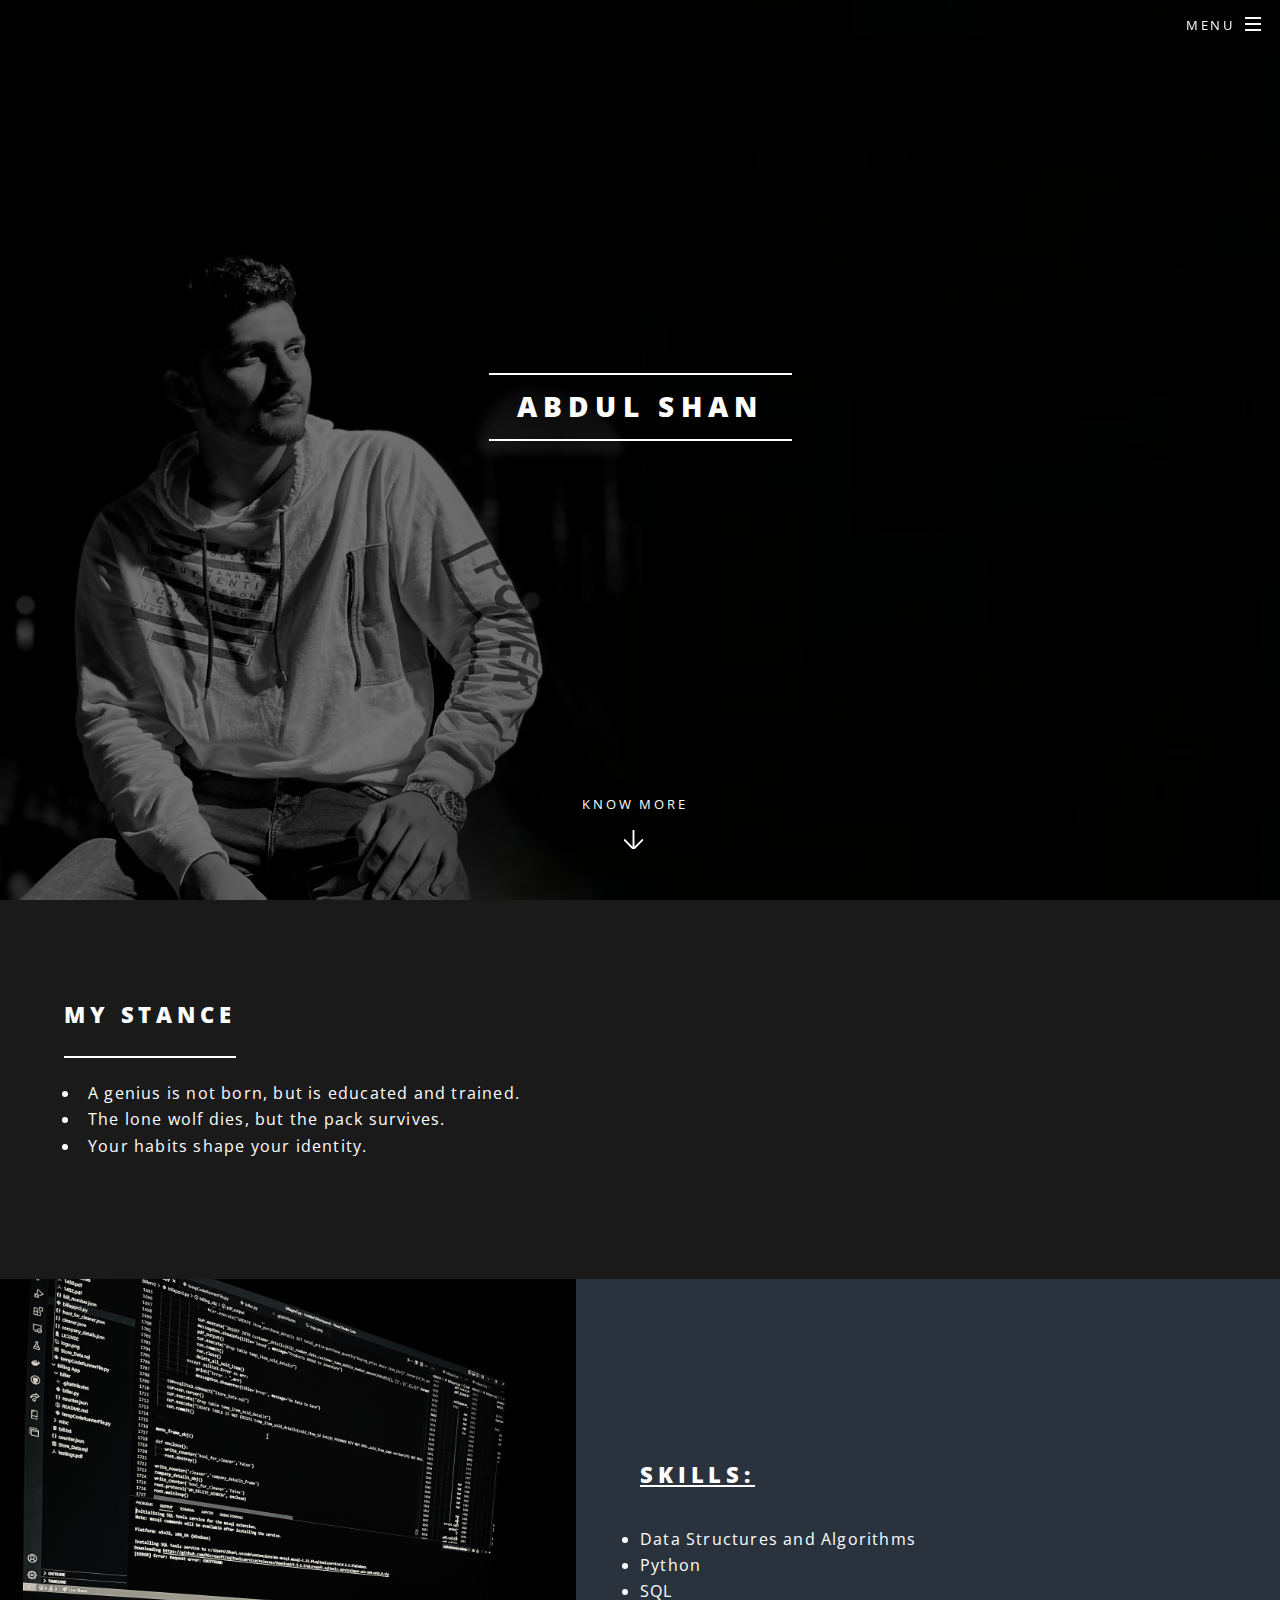
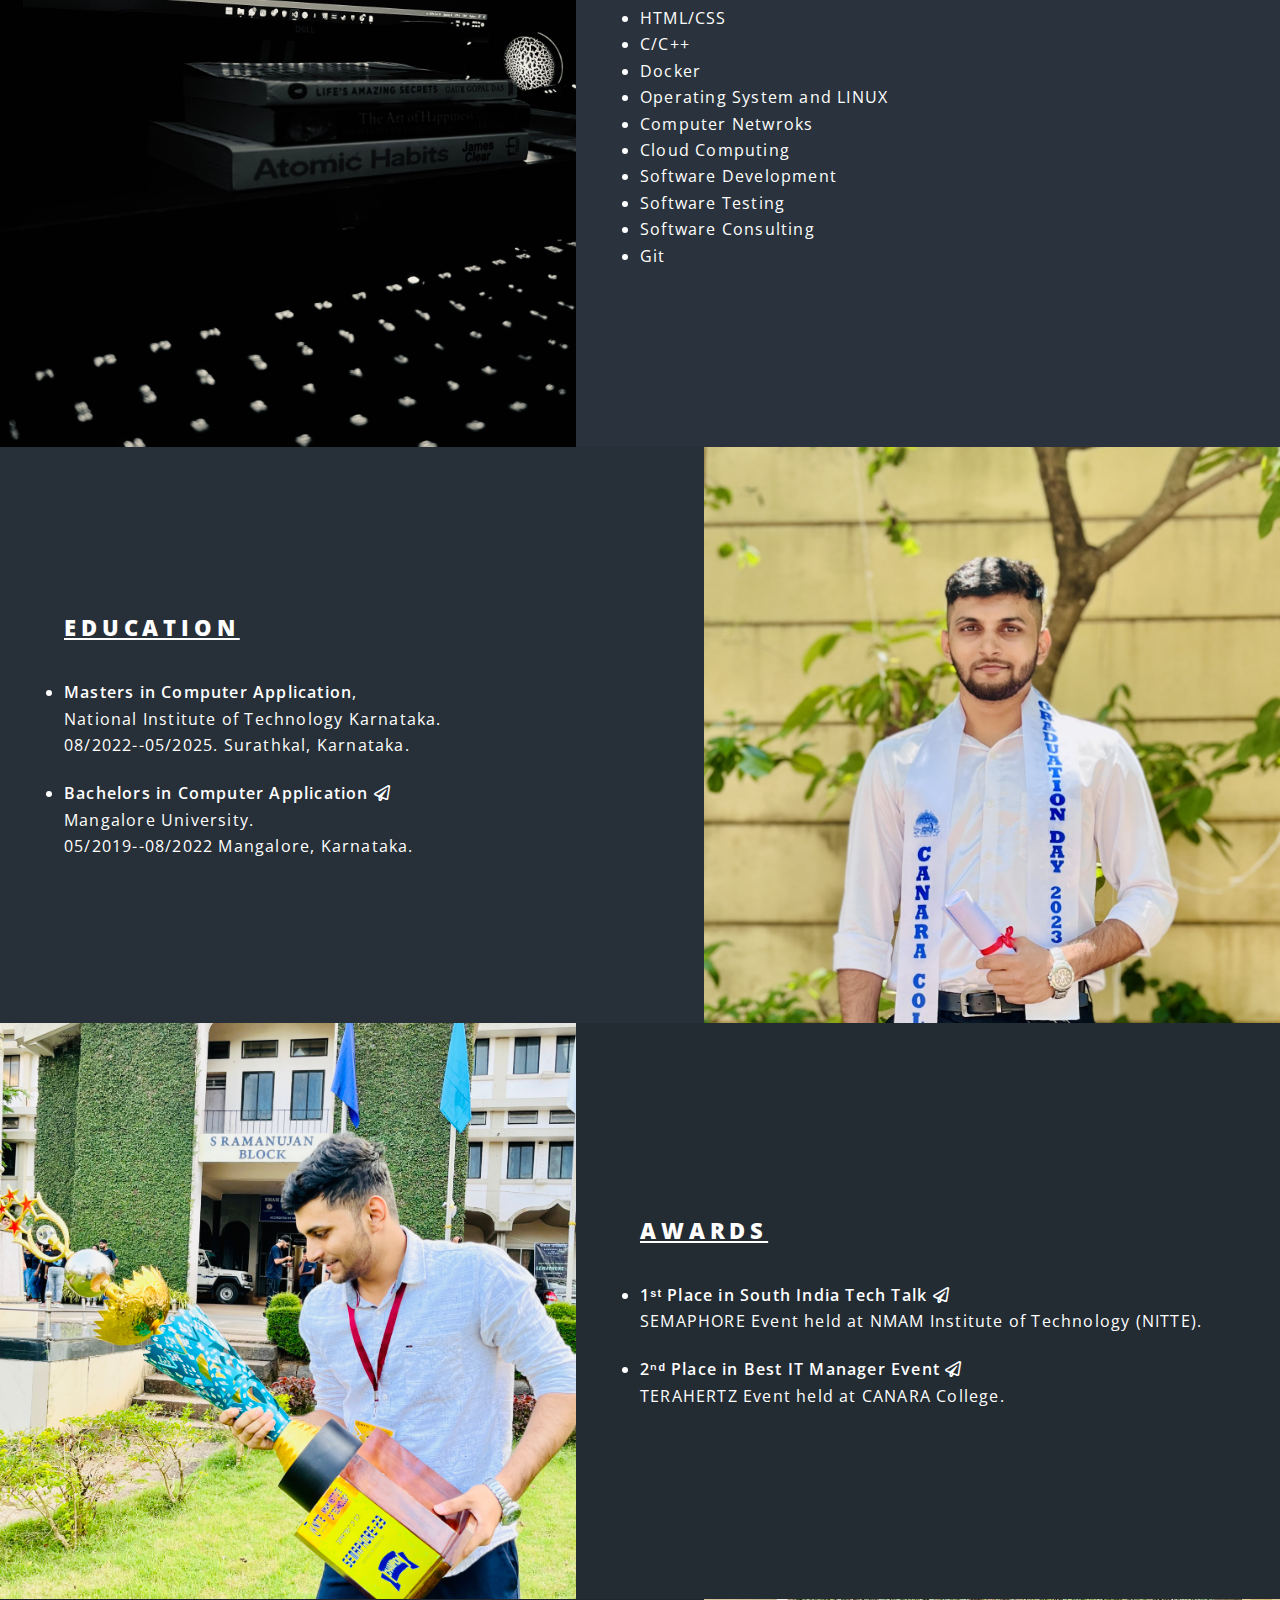
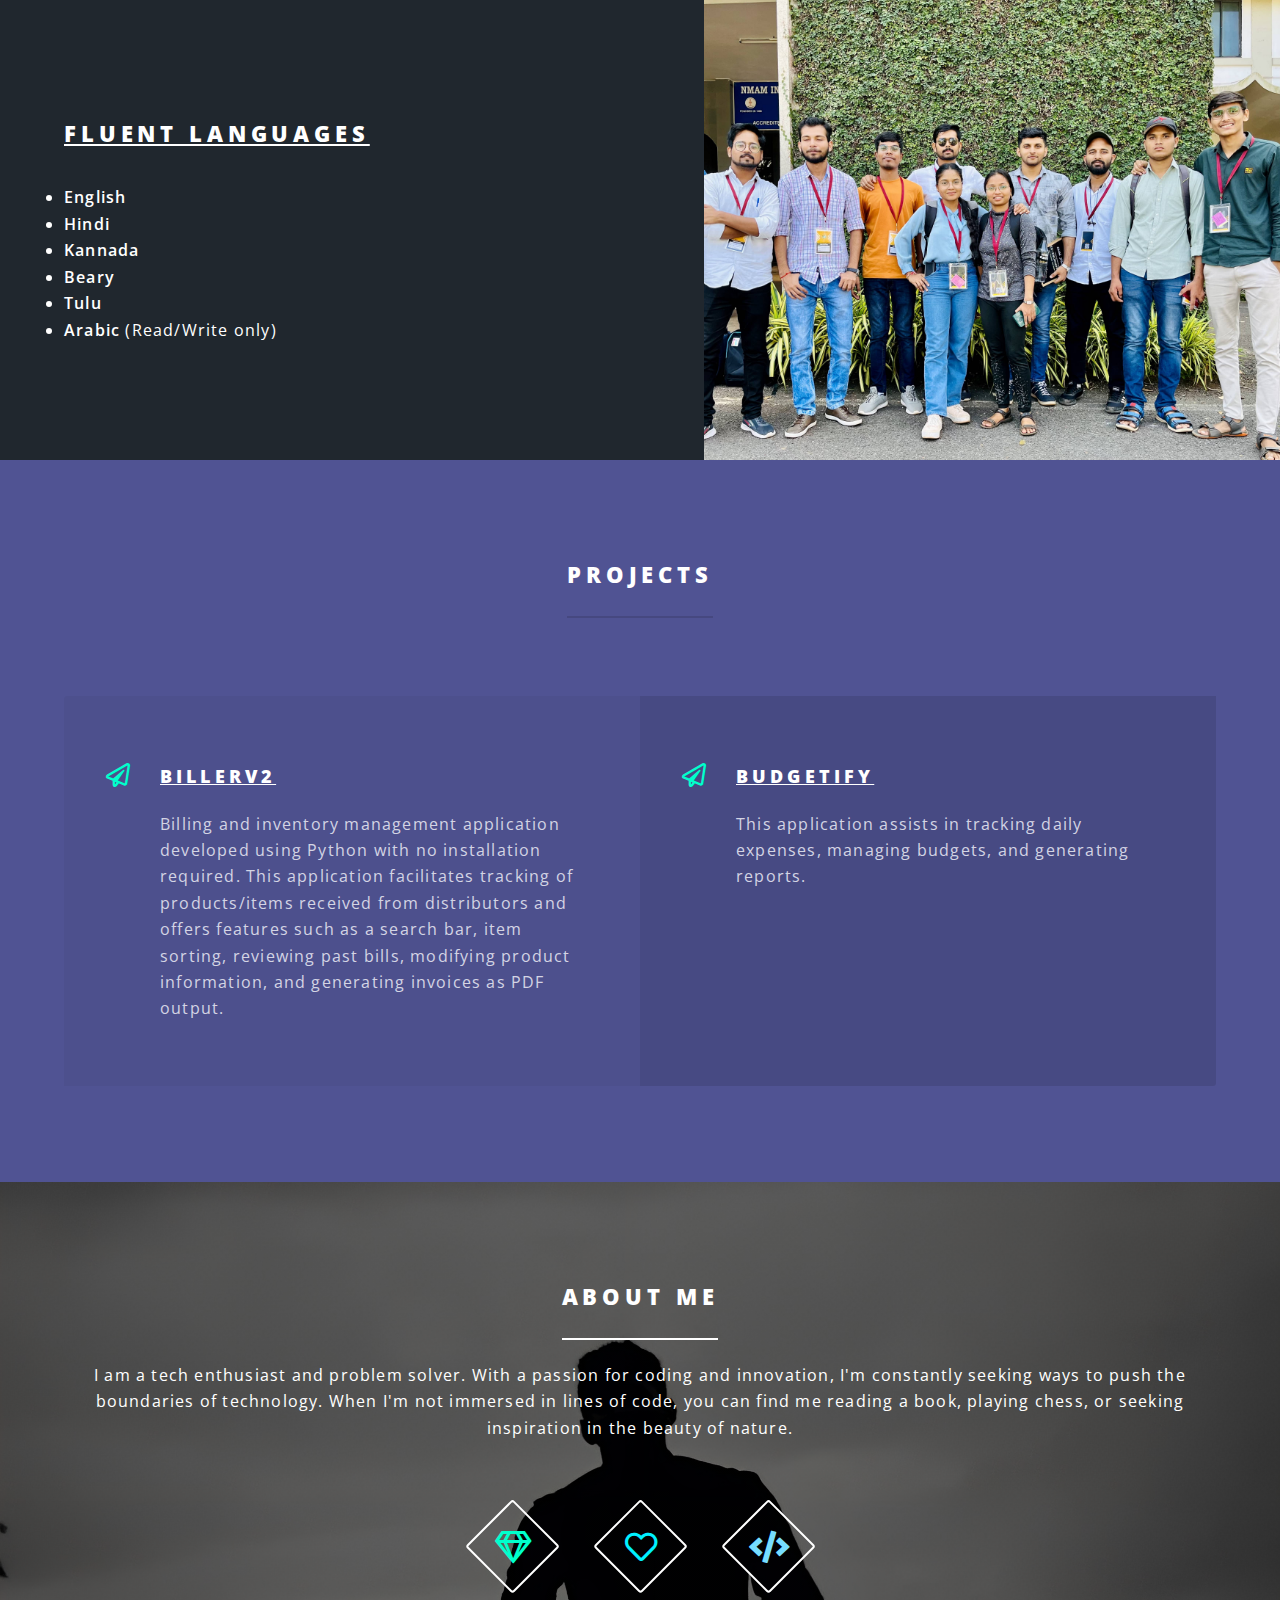
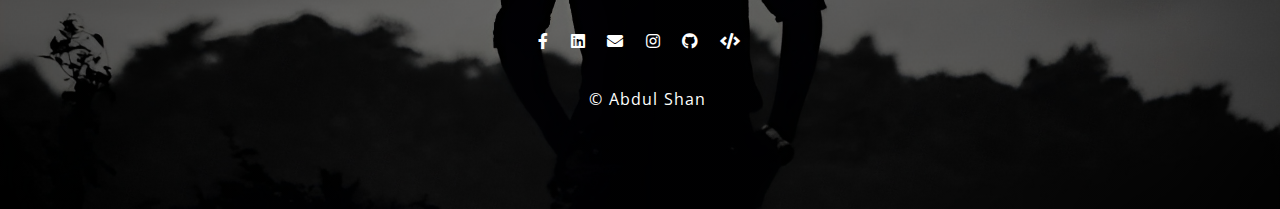
==== commit dd5ff9cc: "Update index.html" ====
--- a/index.html
+++ b/index.html
@@ -21,8 +21,7 @@
 										<ul>
 											<li><a href="index.html">Home</a></li>
 											<li><a href="https://medium.com/@shan-aks">Blogs</a></li>
-											<li><a href="#">Sign Up</a></li>
-											<li><a href="#">Log In</a></li>
+
 										</ul>
 									</div>
 								</li>
@@ -41,7 +40,7 @@
 							
 							</p>
 						</div>
-						<a href="#one" class="more scrolly">Learn More</a>
+						<a href="#one" class="more scrolly">Know More</a>
 					</section>
 				
 					<section id="one" class="wrapper style1 leftcontent">
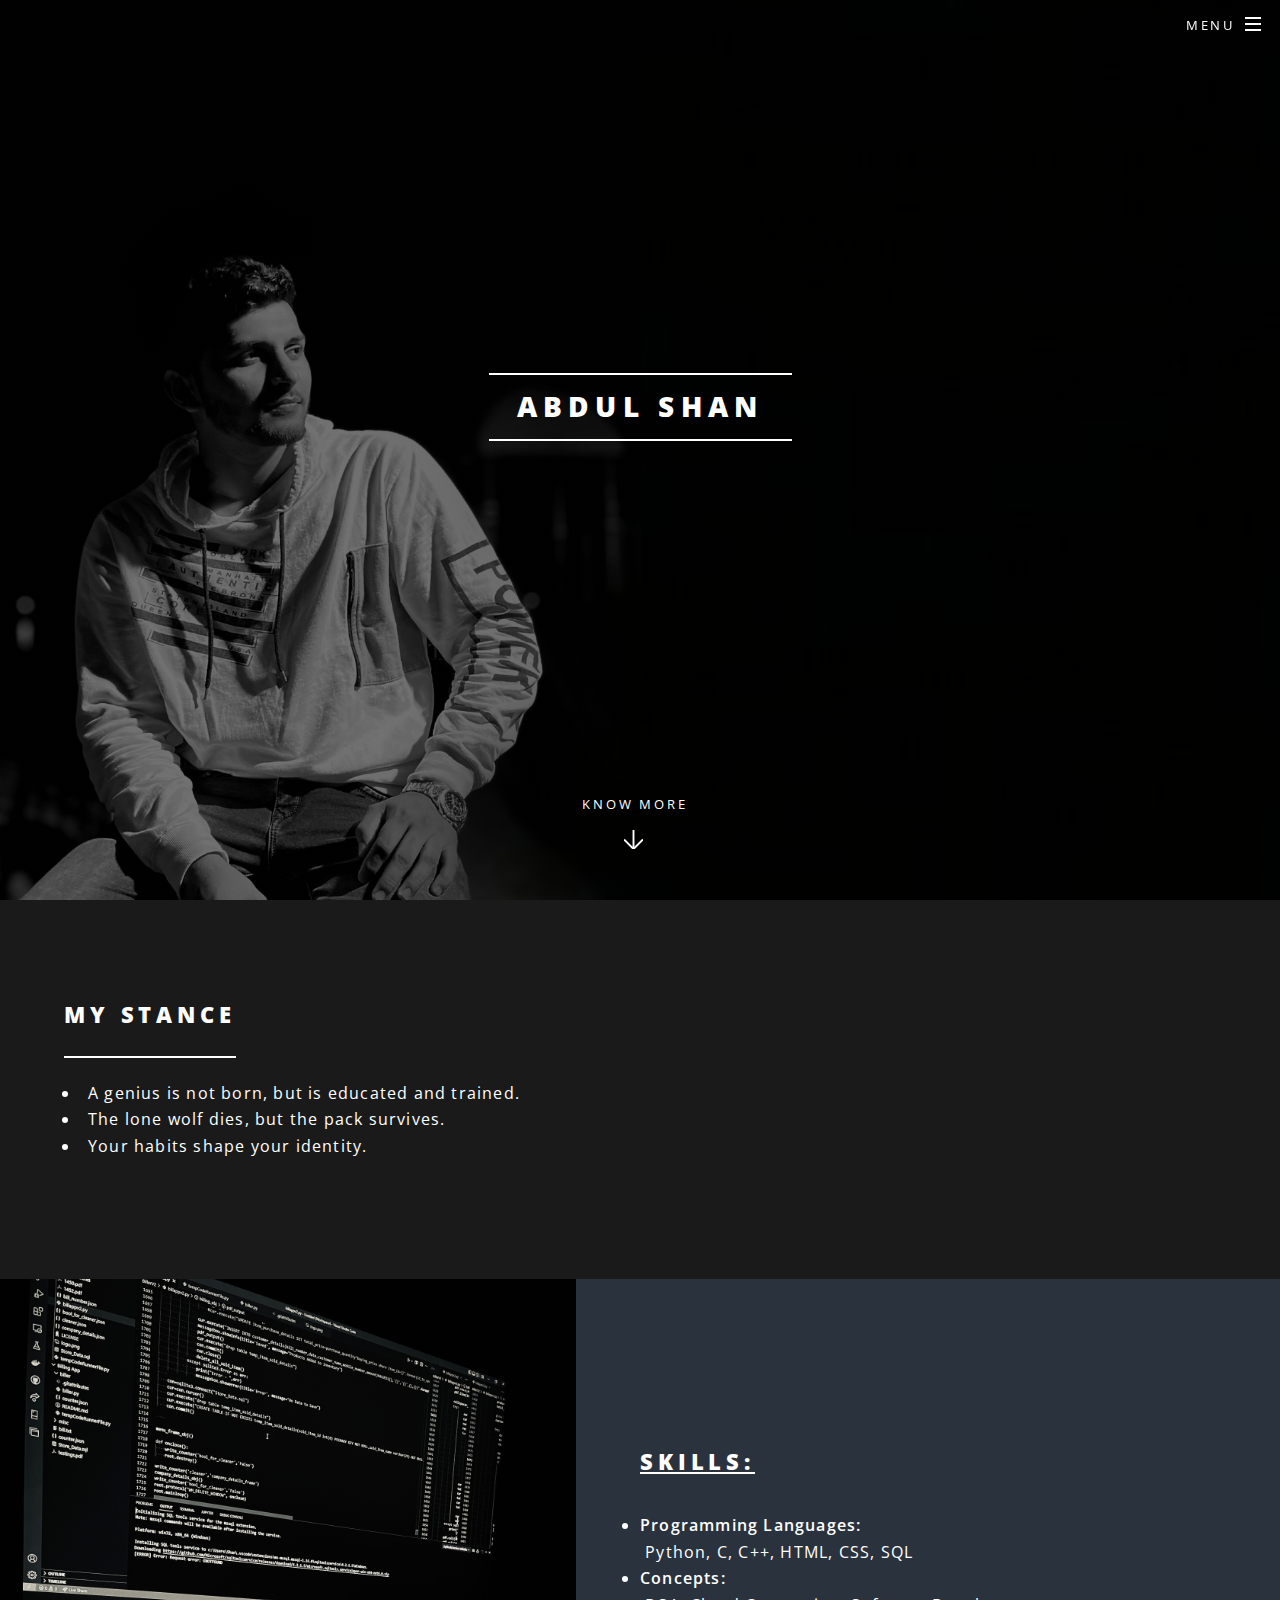
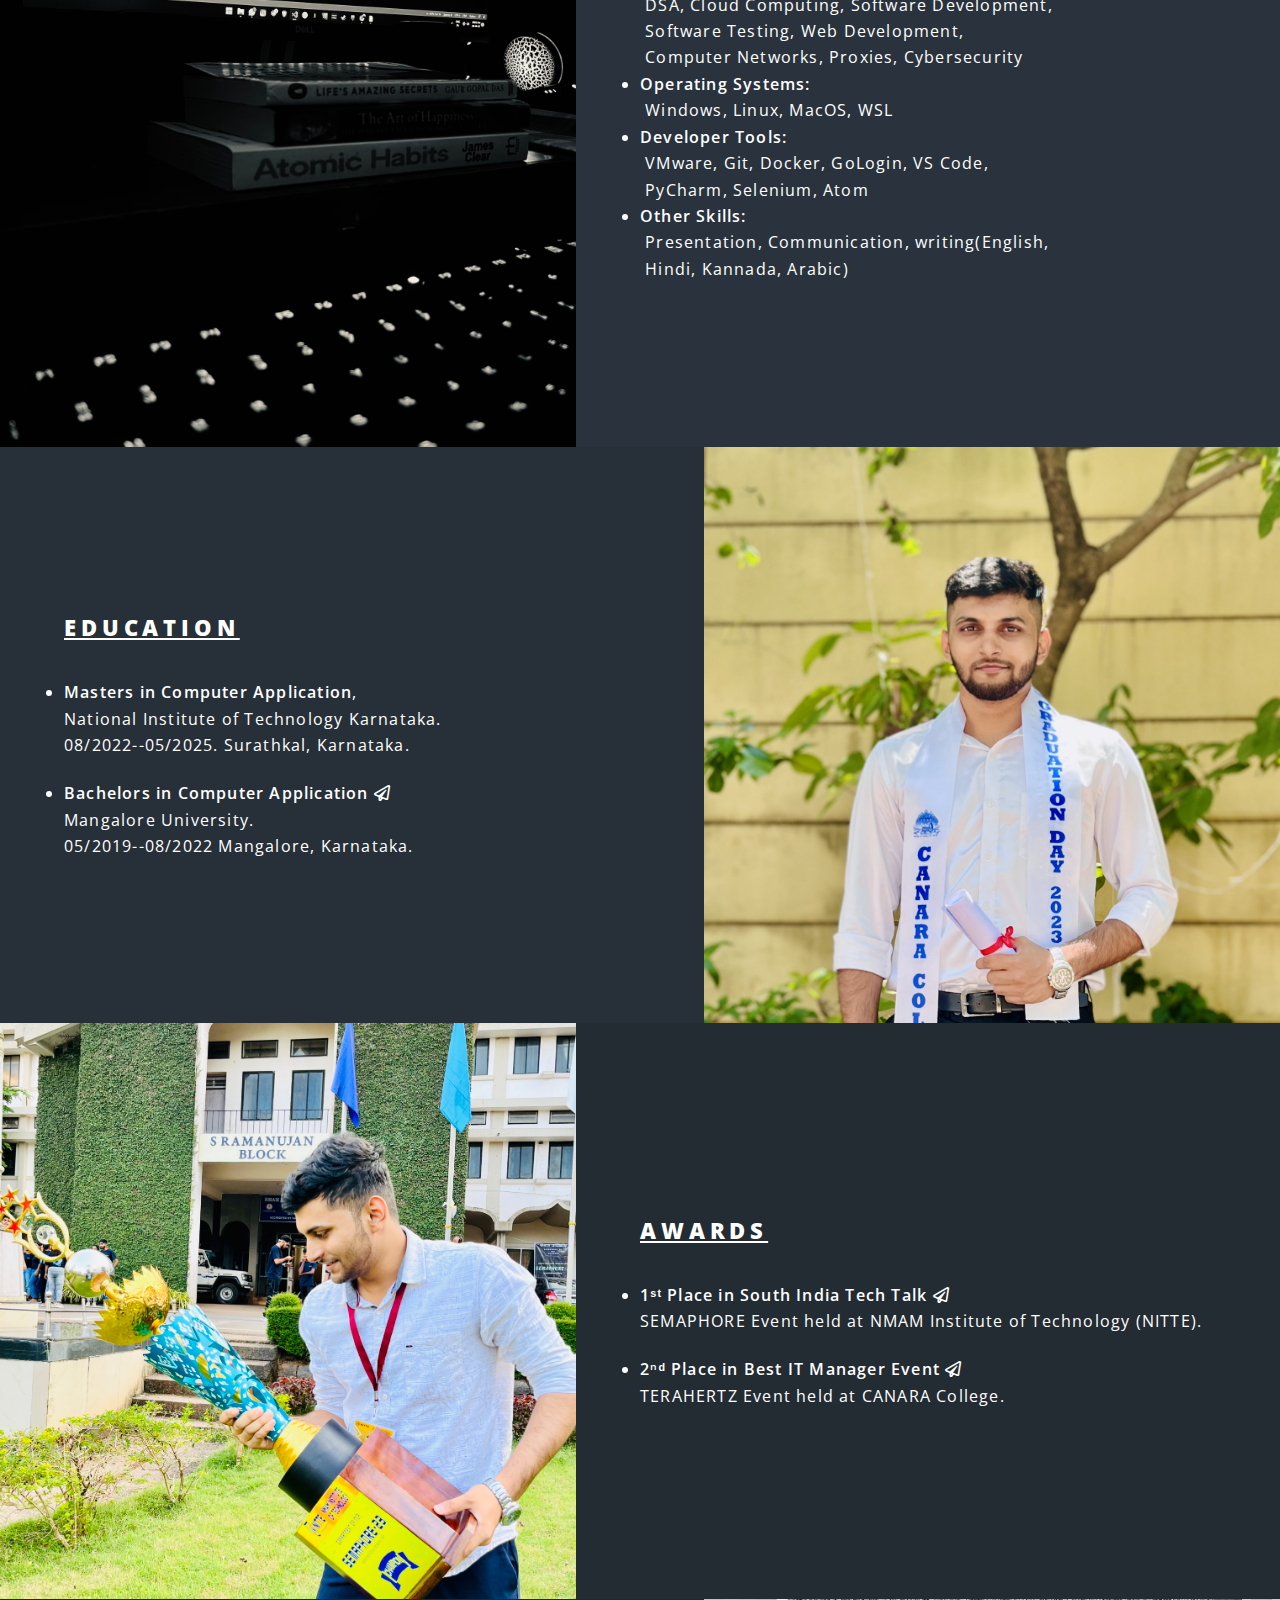
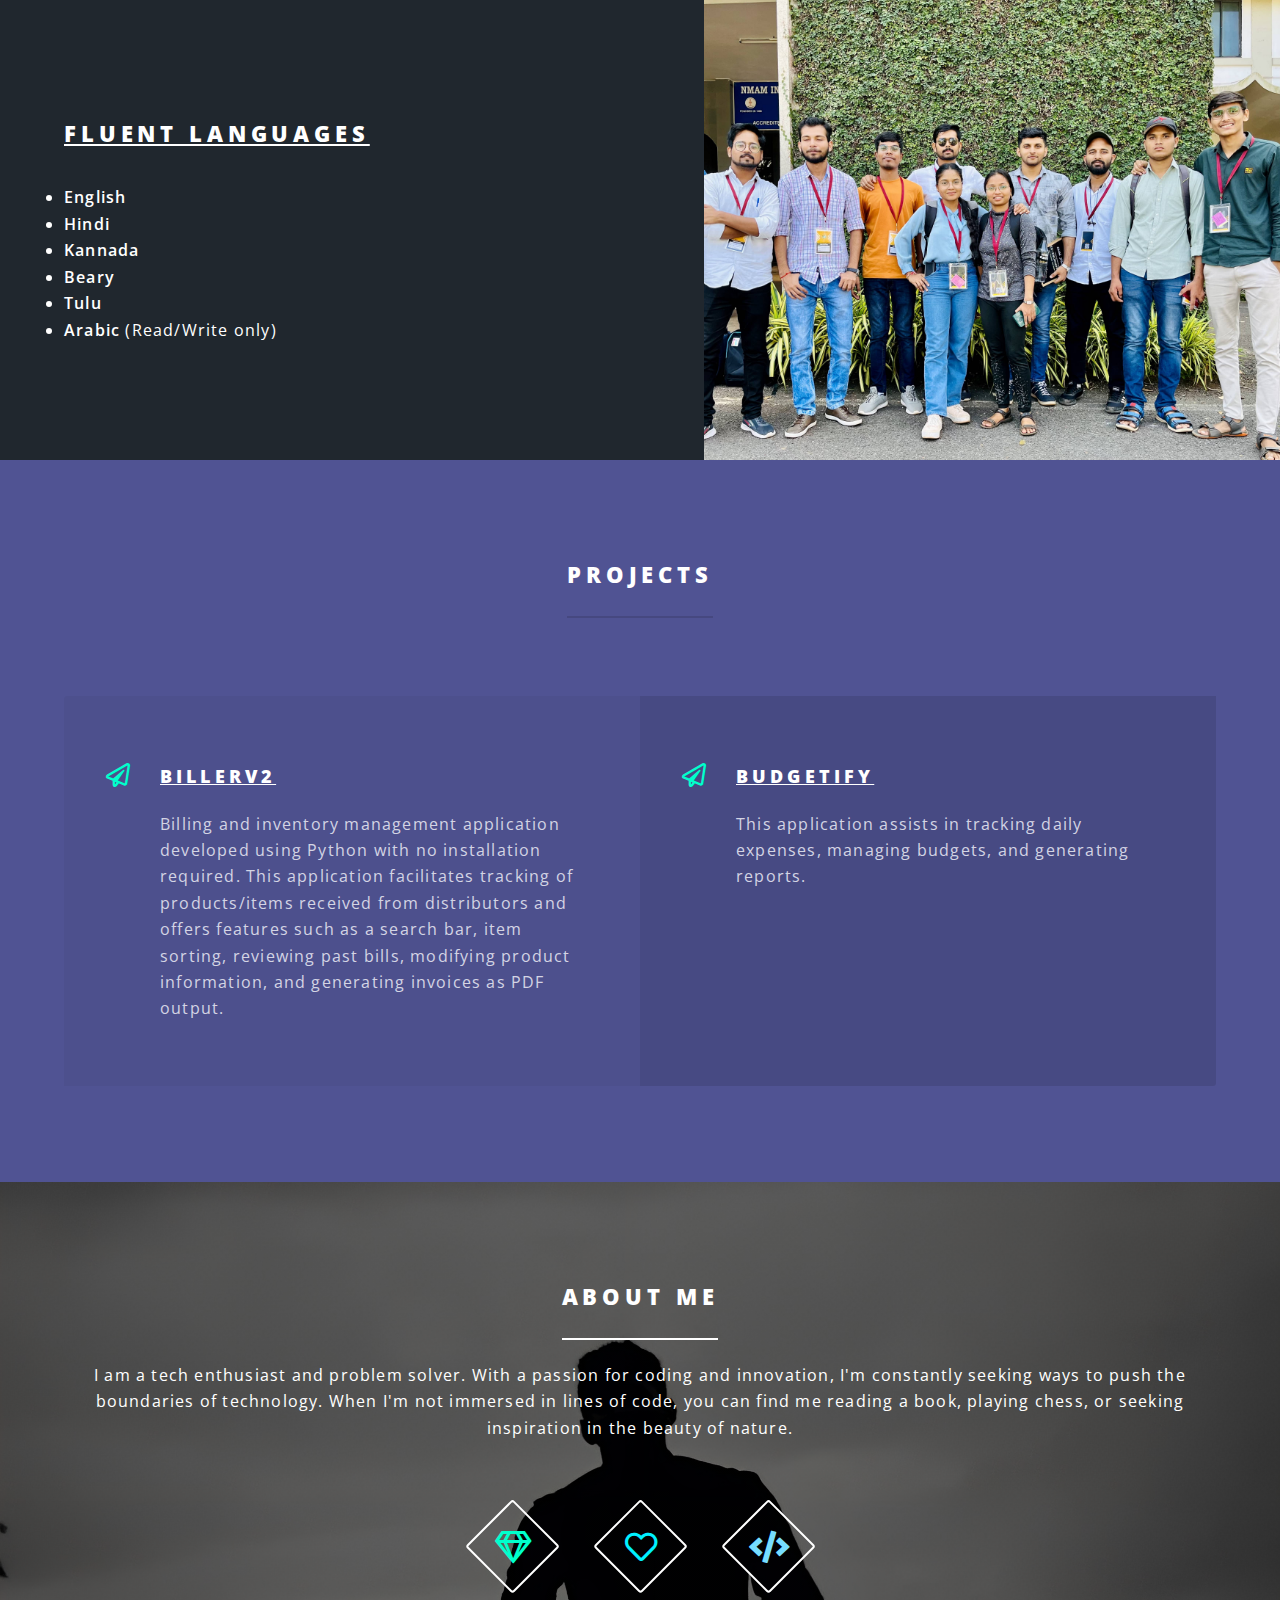
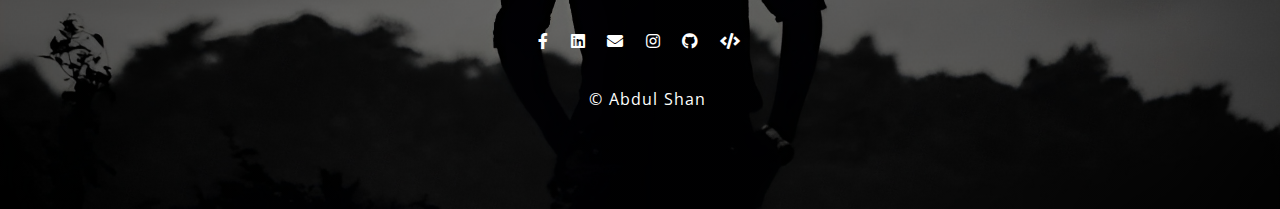
==== commit 9ede012f: "Update index.html" ====
--- a/index.html
+++ b/index.html
@@ -64,19 +64,20 @@
 							<div class="image"><img src="images/pic01.jpg" alt="" /></div><div class="content">
 								<h2><u>Skills:</u></h2>
 								<p>
-									<li>Data Structures and Algorithms</li>
-									<li>Python</li>
-									<li>SQL</li>
-									<li>HTML/CSS</li>
-									<li>C/C++</li>
-									<li>Docker</li>
-									<li>Operating System and LINUX</li>
-									<li>Computer Netwroks</li>
-									<li>Cloud Computing</li>
-									<li>Software Development</li>
-									<li>Software Testing</li>
-									<li>Software Consulting</li>
-									<li>Git</li>
+									<li><b>Programming Languages:</b></li>
+										&nbspPython, C, C++, HTML, CSS, SQL<br>
+									<li><b>Concepts:</b></li>
+										&nbspDSA, Cloud Computing, Software Development,<br>
+										&nbspSoftware Testing, Web Development,<br>
+										&nbspComputer Networks, Proxies, Cybersecurity<br>
+									<li><b>Operating Systems:</b></li>
+										&nbspWindows, Linux, MacOS, WSL<br>
+									<li><b>Developer Tools:</b></li>
+										&nbspVMware, Git, Docker, GoLogin, VS Code,<br>
+										&nbspPyCharm, Selenium, Atom<br>
+									<li><b>Other Skills:</b></li>
+										&nbspPresentation, Communication, writing(English,<br>
+										&nbspHindi, Kannada, Arabic)<br>
 								</p>
 							</div>
 						</section>
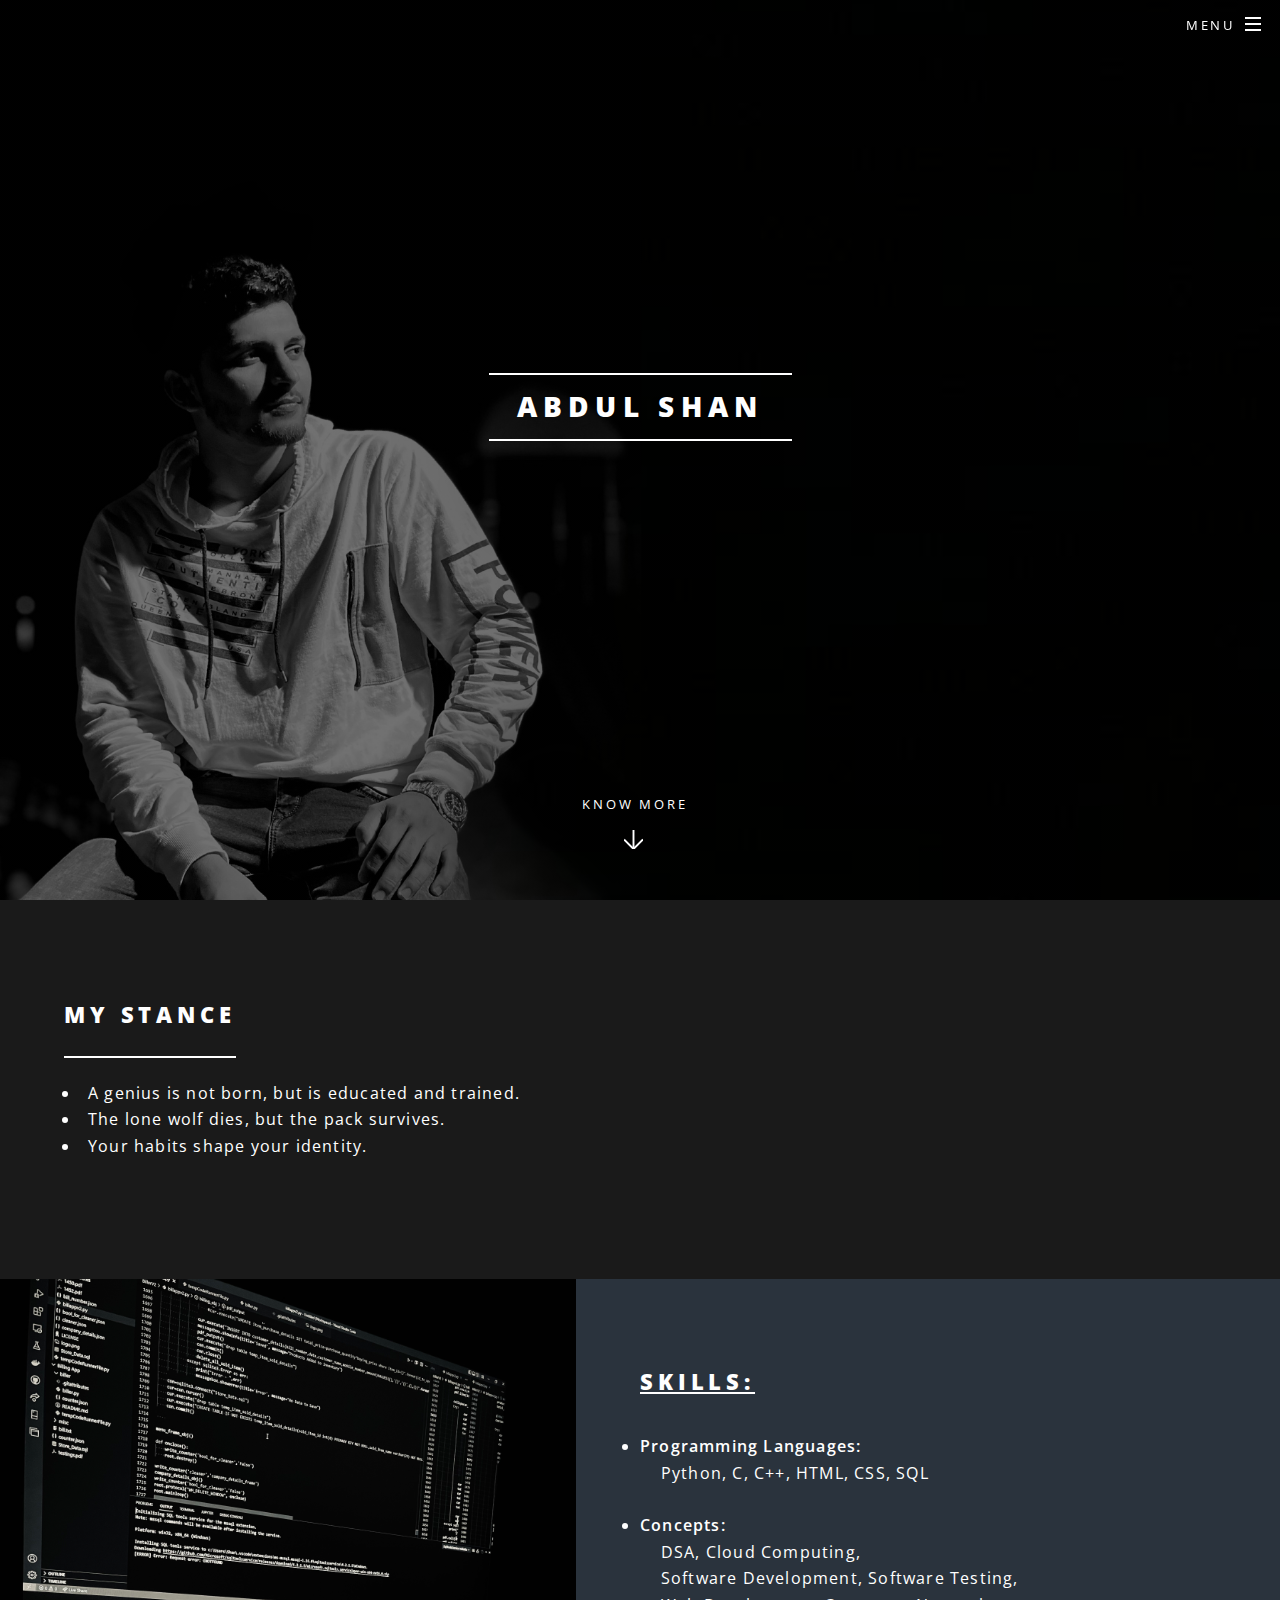
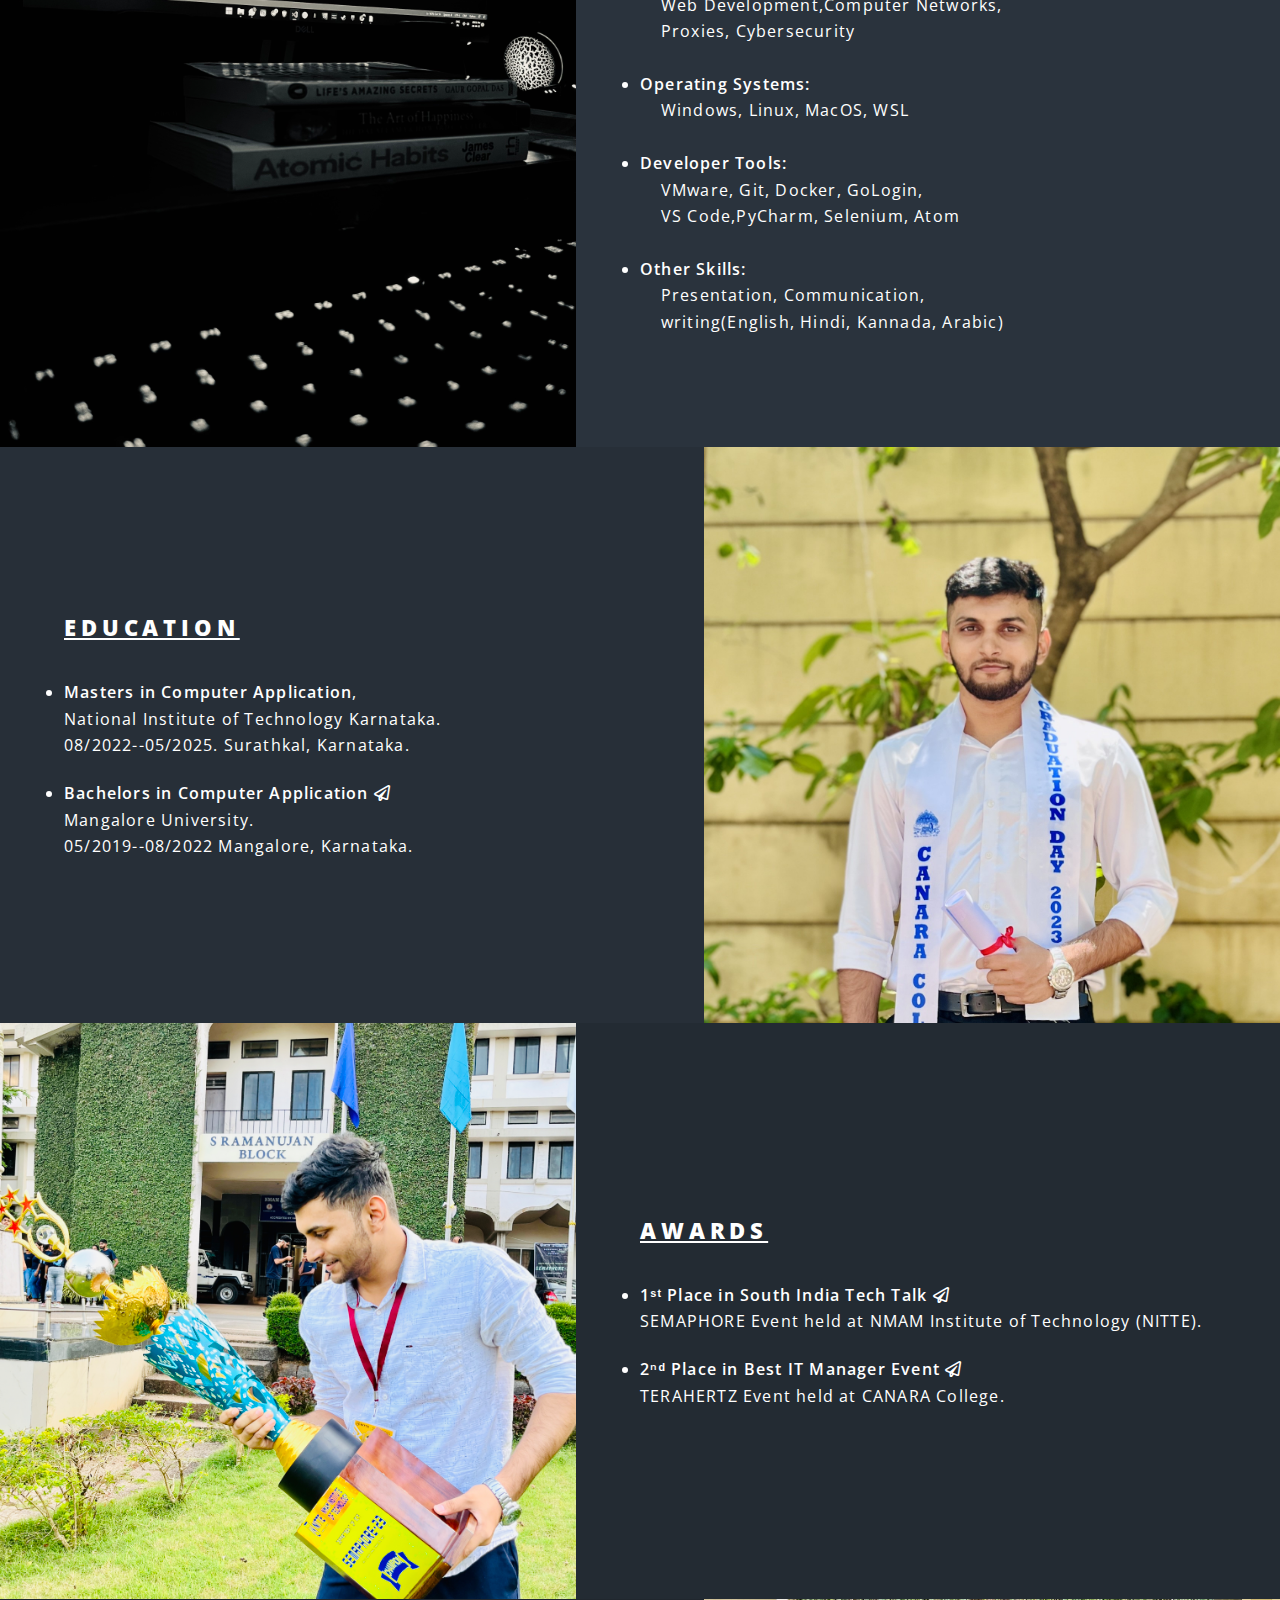
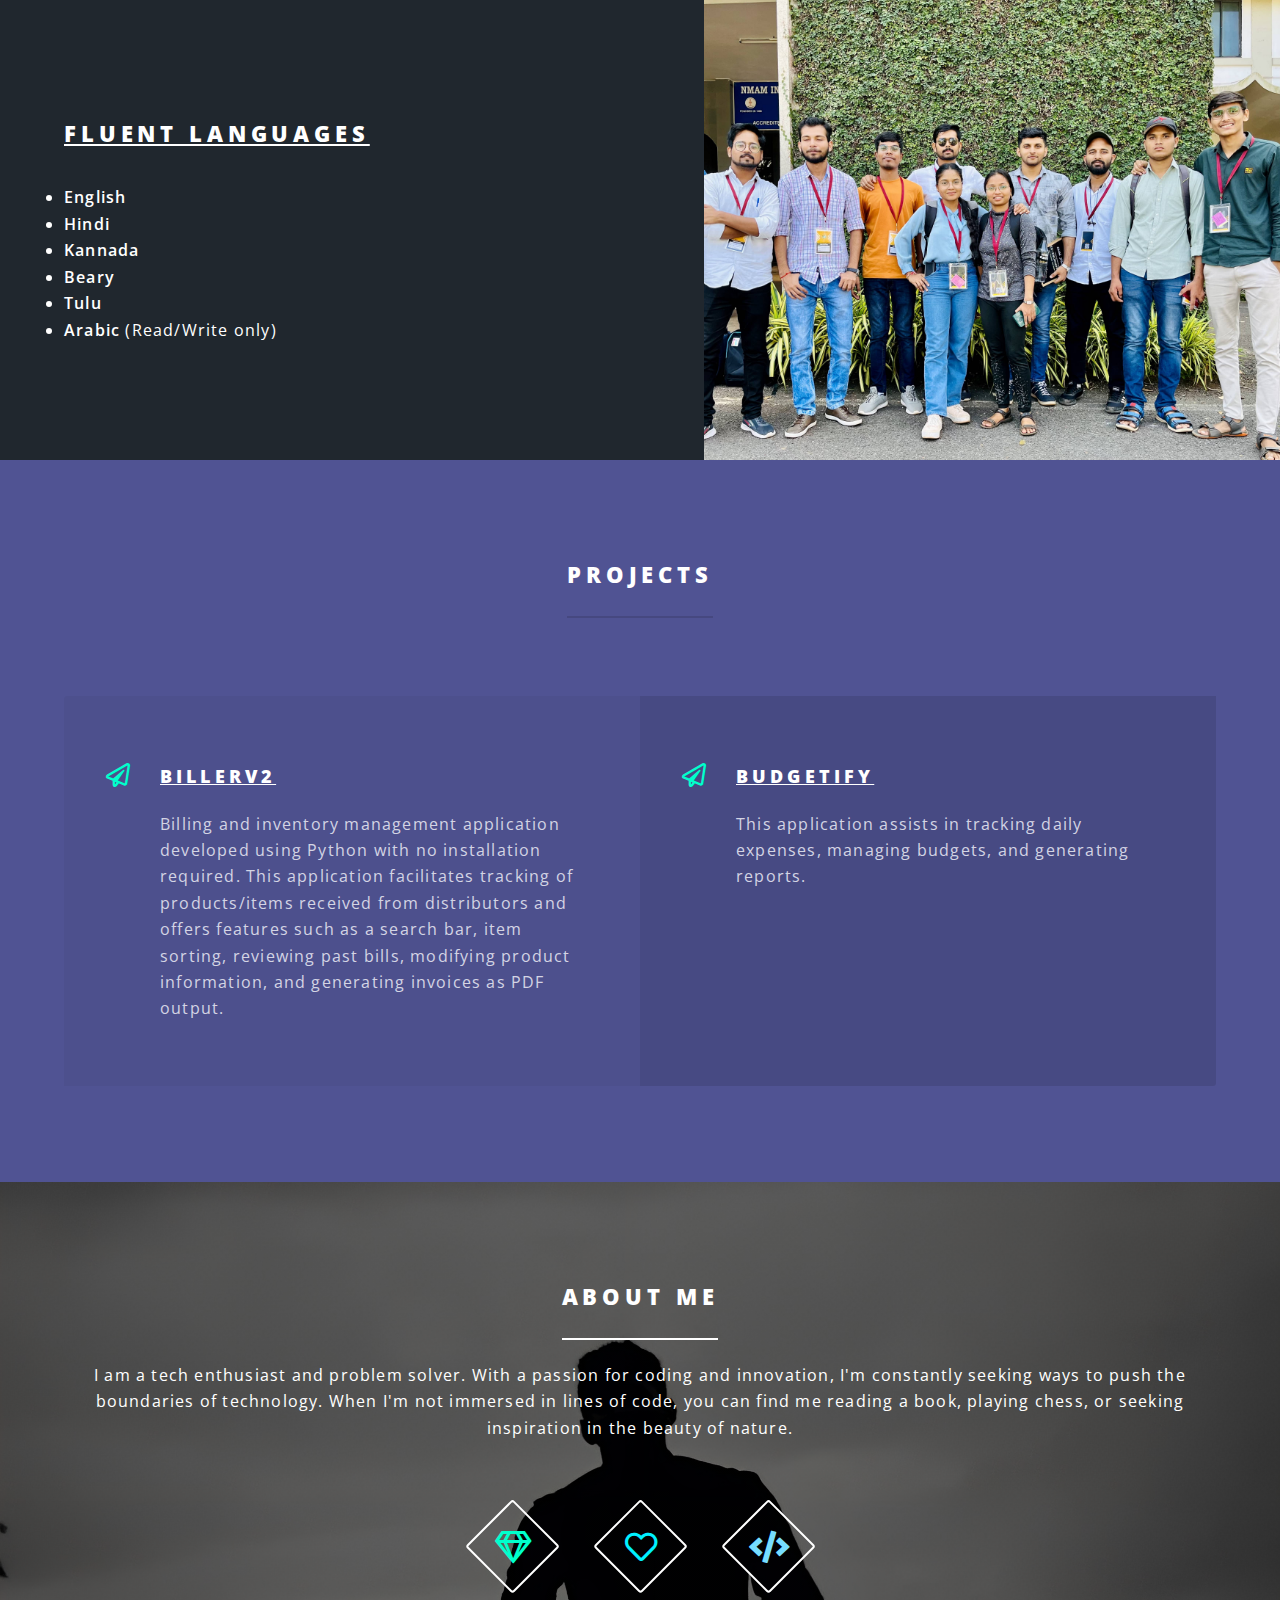
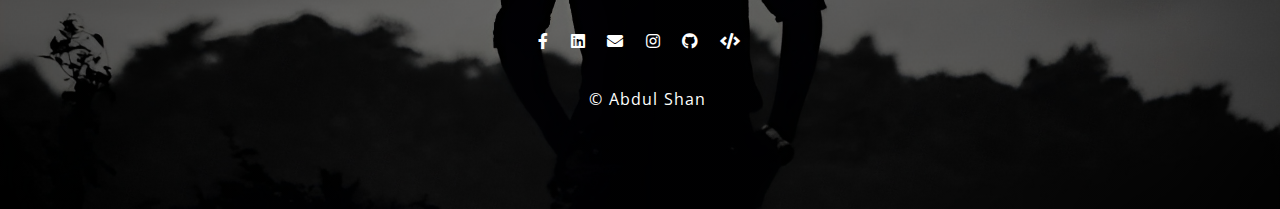
==== commit 86fbd8d8: "Update index.html" ====
--- a/index.html
+++ b/index.html
@@ -65,19 +65,20 @@
 								<h2><u>Skills:</u></h2>
 								<p>
 									<li><b>Programming Languages:</b></li>
-										&nbspPython, C, C++, HTML, CSS, SQL<br>
+										&nbsp&nbsp&nbsp&nbspPython, C, C++, HTML, CSS, SQL<br><br>
 									<li><b>Concepts:</b></li>
-										&nbspDSA, Cloud Computing, Software Development,<br>
-										&nbspSoftware Testing, Web Development,<br>
-										&nbspComputer Networks, Proxies, Cybersecurity<br>
+										&nbsp&nbsp&nbsp&nbspDSA, Cloud Computing,<br>
+										&nbsp&nbsp&nbsp&nbspSoftware Development, Software Testing,<br>
+										&nbsp&nbsp&nbsp&nbspWeb Development,Computer Networks,<br>
+										&nbsp&nbsp&nbsp&nbspProxies, Cybersecurity<br><br>
 									<li><b>Operating Systems:</b></li>
-										&nbspWindows, Linux, MacOS, WSL<br>
+										&nbsp&nbsp&nbsp&nbspWindows, Linux, MacOS, WSL<br><br>
 									<li><b>Developer Tools:</b></li>
-										&nbspVMware, Git, Docker, GoLogin, VS Code,<br>
-										&nbspPyCharm, Selenium, Atom<br>
+										&nbsp&nbsp&nbsp&nbspVMware, Git, Docker, GoLogin,<br>
+										&nbsp&nbsp&nbsp&nbspVS Code,PyCharm, Selenium, Atom<br><br>
 									<li><b>Other Skills:</b></li>
-										&nbspPresentation, Communication, writing(English,<br>
-										&nbspHindi, Kannada, Arabic)<br>
+										&nbsp&nbsp&nbsp&nbspPresentation, Communication,<br>
+										&nbsp&nbsp&nbsp&nbspwriting(English, Hindi, Kannada, Arabic)<br><br>
 								</p>
 							</div>
 						</section>
@@ -85,9 +86,9 @@
 						<section class="spotlight">
 							<div class="image"><img src="images/pic03.jpg" alt="" /></div><div class="content">
 								<h2><u>Education</u></h2>
-								<p><li><b>Masters in Computer Application</b>,</li>National Institute of Technology Karnataka.<br/> 08/2022--05/2025.
+								<p><li><b>Masters in Computer Application</b>,</li>National Institute of Technology Karnataka.<br> 08/2022--05/2025.
 									Surathkal, Karnataka.<h2></h2>
-									<li><a href="images/degree_cirtificate.jpg"><b>Bachelors in Computer Application</b>&nbsp;</a><a href="images/degree_cirtificate.jpg" class="icon fa-paper-plane"></a></li>Mangalore University.<br/>05/2019--08/2022
+									<li><a href="images/degree_cirtificate.jpg"><b>Bachelors in Computer Application</b>&nbsp;</a><a href="images/degree_cirtificate.jpg" class="icon fa-paper-plane"></a></li>Mangalore University.<br>05/2019--08/2022
 									Mangalore, Karnataka.
 								
 								
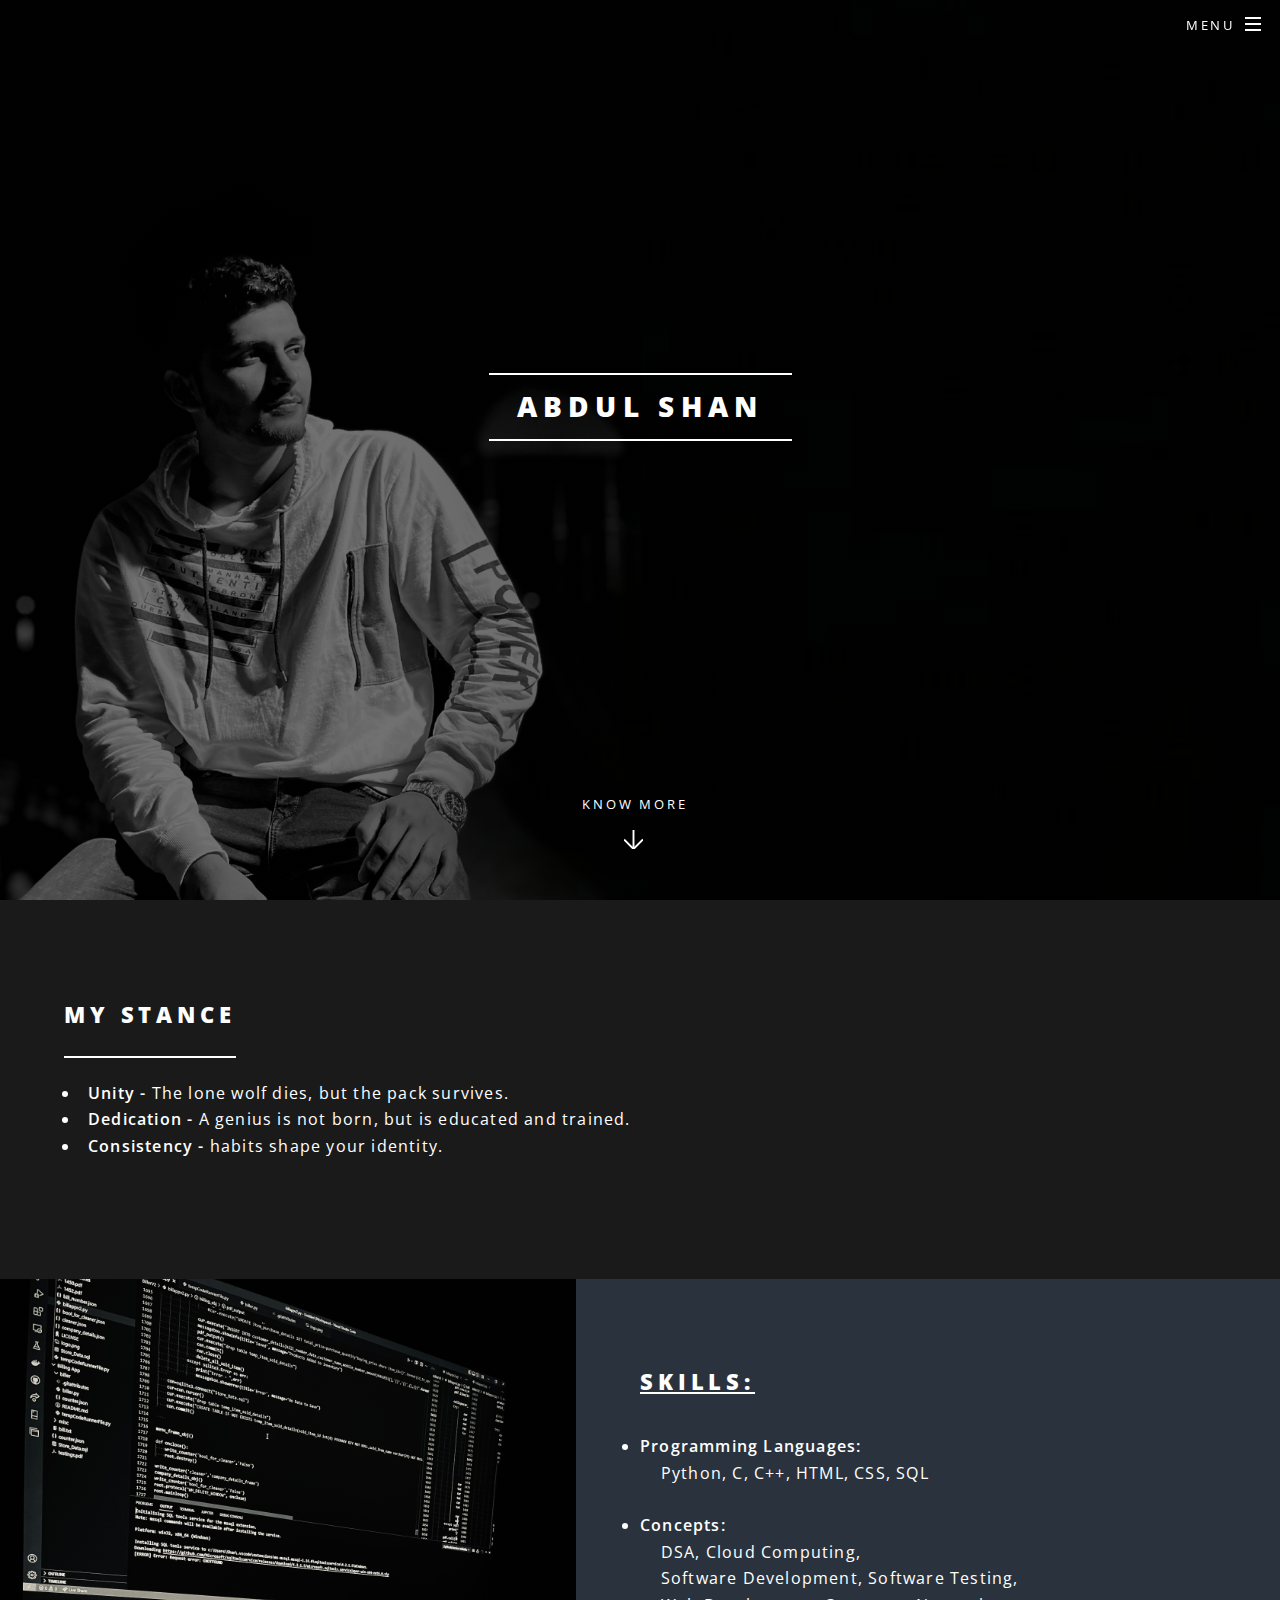
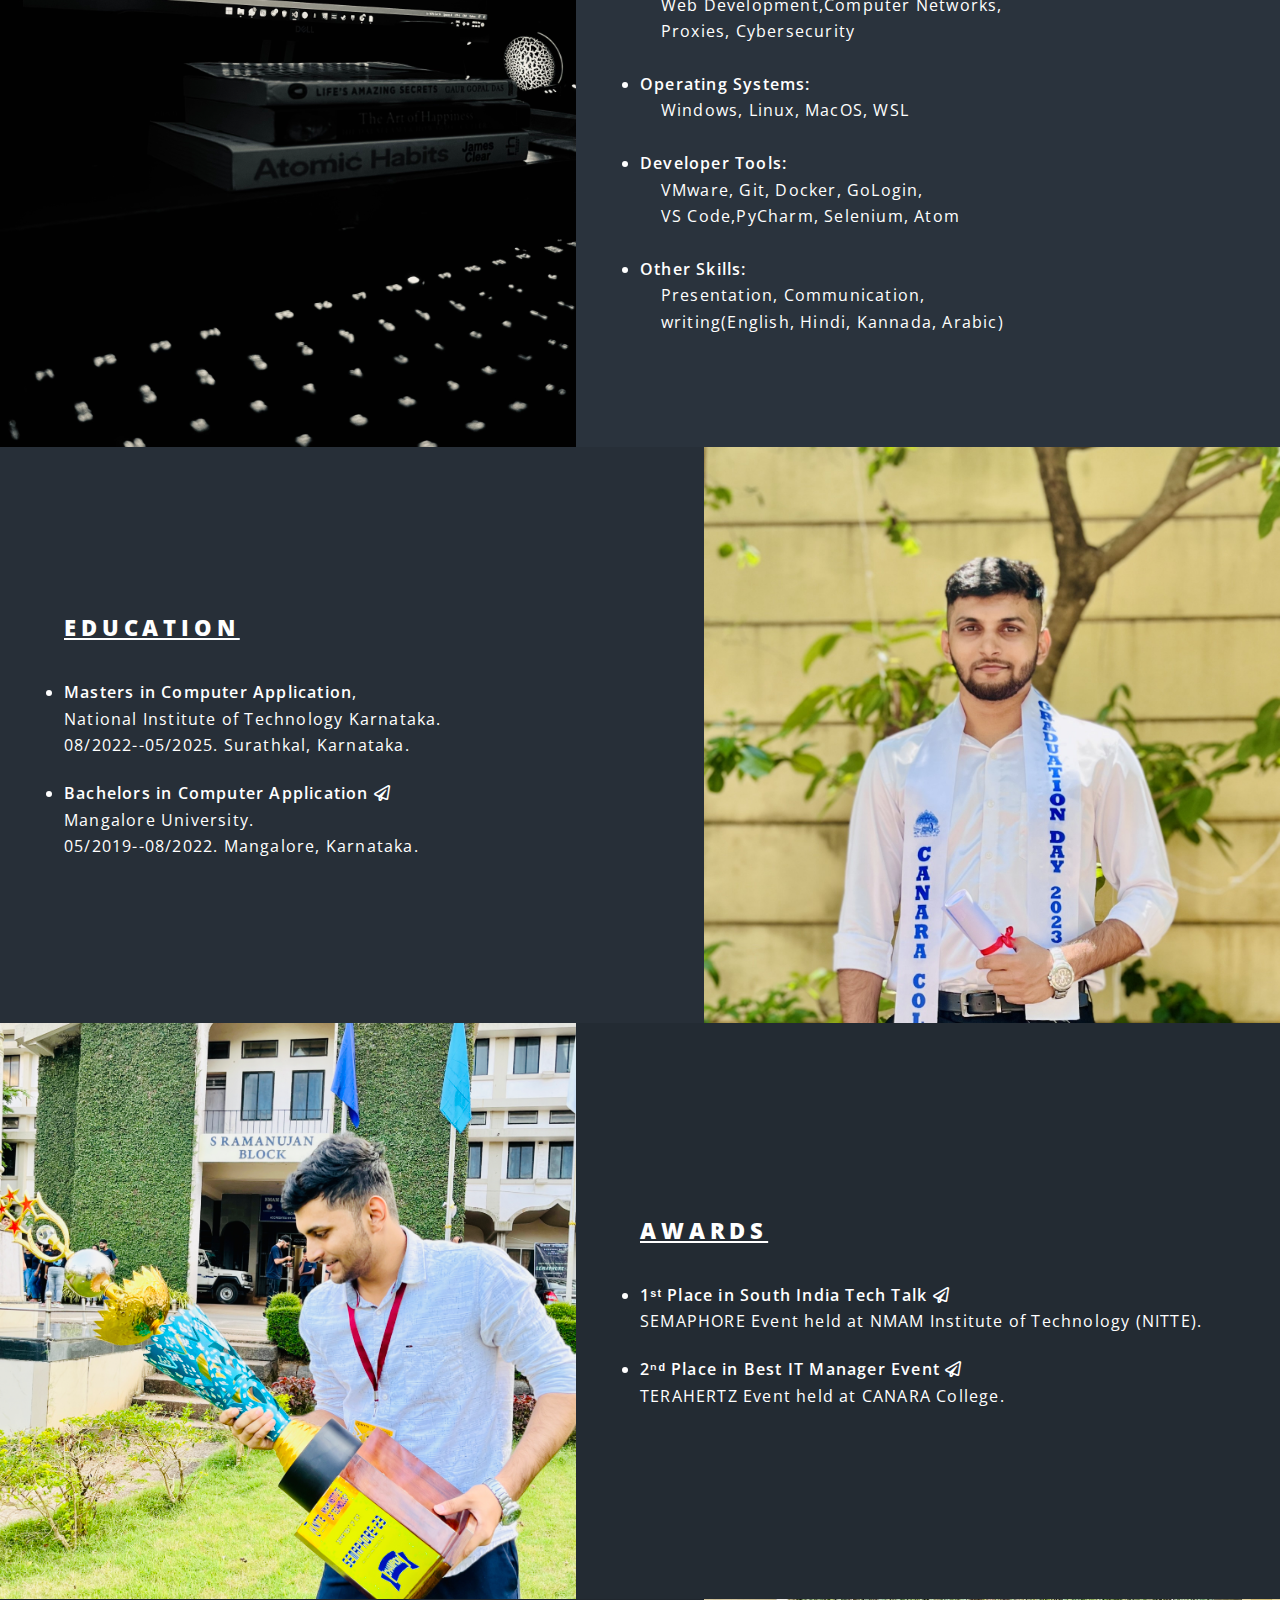
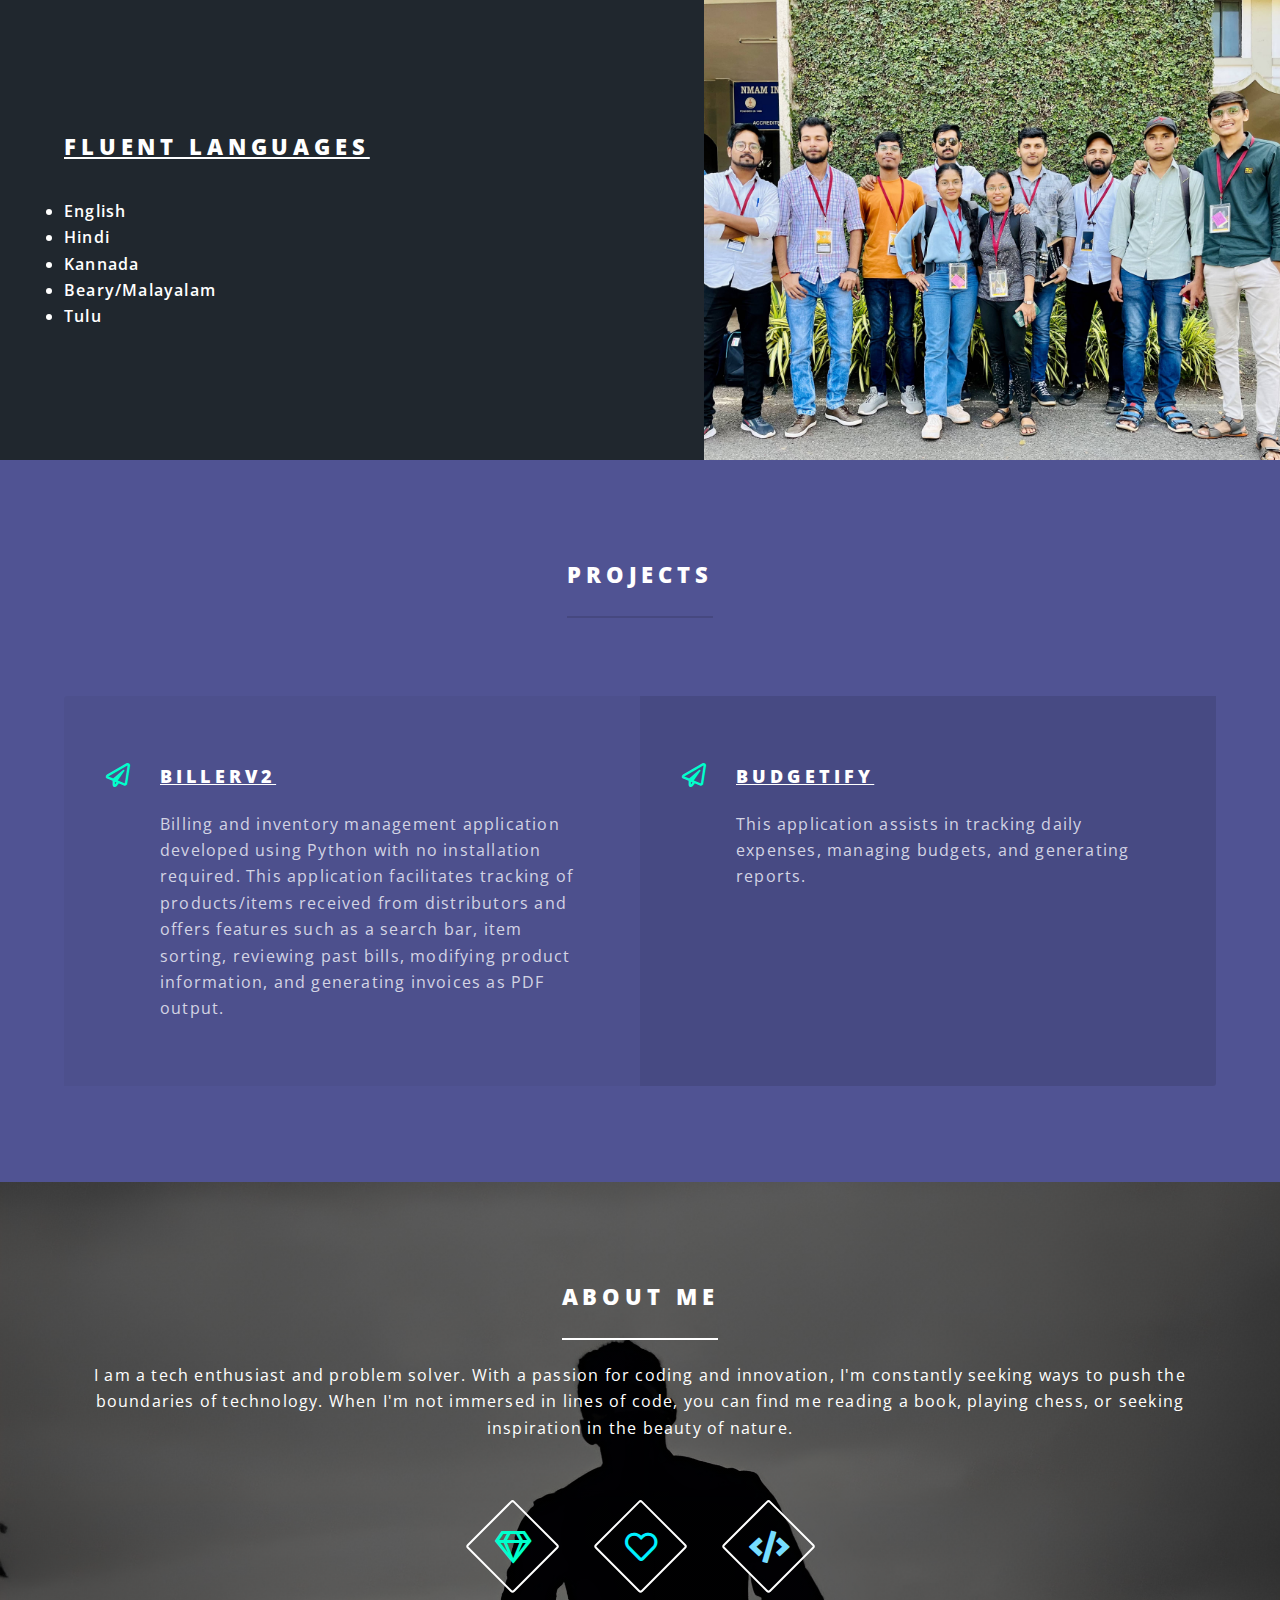
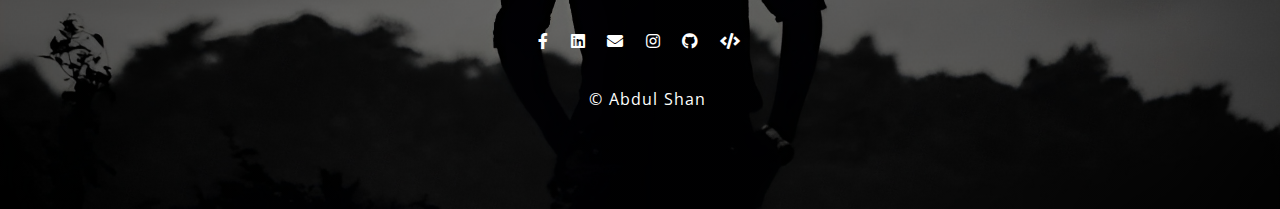
==== commit 0d9f3097: "update" ====
--- a/index.html
+++ b/index.html
@@ -48,9 +48,9 @@
 							<header class="major ">
 								<h2>My stance</h2><br/>
 								<ul>
-									<li>A genius is not born, but is educated and trained.</li>
-									<li>The lone wolf dies, but the pack survives.</li>
-									<li>Your habits shape your identity.</li>
+									<li><b>Unity - </b> The lone wolf dies, but the pack survives.</li>
+									<li><b>Dedication - </b> A genius is not born, but is educated and trained.</li>
+									<li><b>Consistency - </b> habits shape your identity.</li>
 								</ul>
 							</header>
 						</div>
@@ -88,8 +88,8 @@
 								<h2><u>Education</u></h2>
 								<p><li><b>Masters in Computer Application</b>,</li>National Institute of Technology Karnataka.<br> 08/2022--05/2025.
 									Surathkal, Karnataka.<h2></h2>
-									<li><a href="images/degree_cirtificate.jpg"><b>Bachelors in Computer Application</b>&nbsp;</a><a href="images/degree_cirtificate.jpg" class="icon fa-paper-plane"></a></li>Mangalore University.<br>05/2019--08/2022
-									Mangalore, Karnataka.
+									<li><a href="images/degree_cirtificate.jpg"><b>Bachelors in Computer Application</b>&nbsp;</a><a href="images/degree_cirtificate.jpg" class="icon fa-paper-plane"></a></li>Mangalore University.<br>05/2019--08/2022.
+									 Mangalore, Karnataka.
 								
 								
 								</p>
@@ -118,9 +118,8 @@
 									<li><b>English</b></li>
 									<li><b>Hindi</b></li>
 									<li><b>Kannada</b></li>
-									<li><b>Beary</b></li>
+									<li><b>Beary/Malayalam</b></li>
 									<li><b>Tulu</b></li>
-									<li><b>Arabic</b>&nbsp;(Read/Write only)</li>
 								</p>
 							</div>
 						</section>
--- a/assets/css/main.css
+++ b/assets/css/main.css
@@ -1,11 +1,5 @@
 @import url(fontawesome-all.min.css);
 @import url("https://fonts.googleapis.com/css?family=Open+Sans:400,400italic,600,600italic,800,800italic");
-
-/*
-	Spectral by HTML5 UP
-	html5up.net | @ajlkn
-	Free for personal and commercial use under the CCA 3.0 license (html5up.net/license)
-*/
 
 html, body, div, span, applet, object,
 iframe, h1, h2, h3, h4, h5, h6, p, blockquote,
@@ -2763,9 +2757,7 @@
 				display: block;
 			}
 
-				.spotlight br {
-					display: none;
-				}
+				
 
 				.spotlight .image {
 					width: 100%;
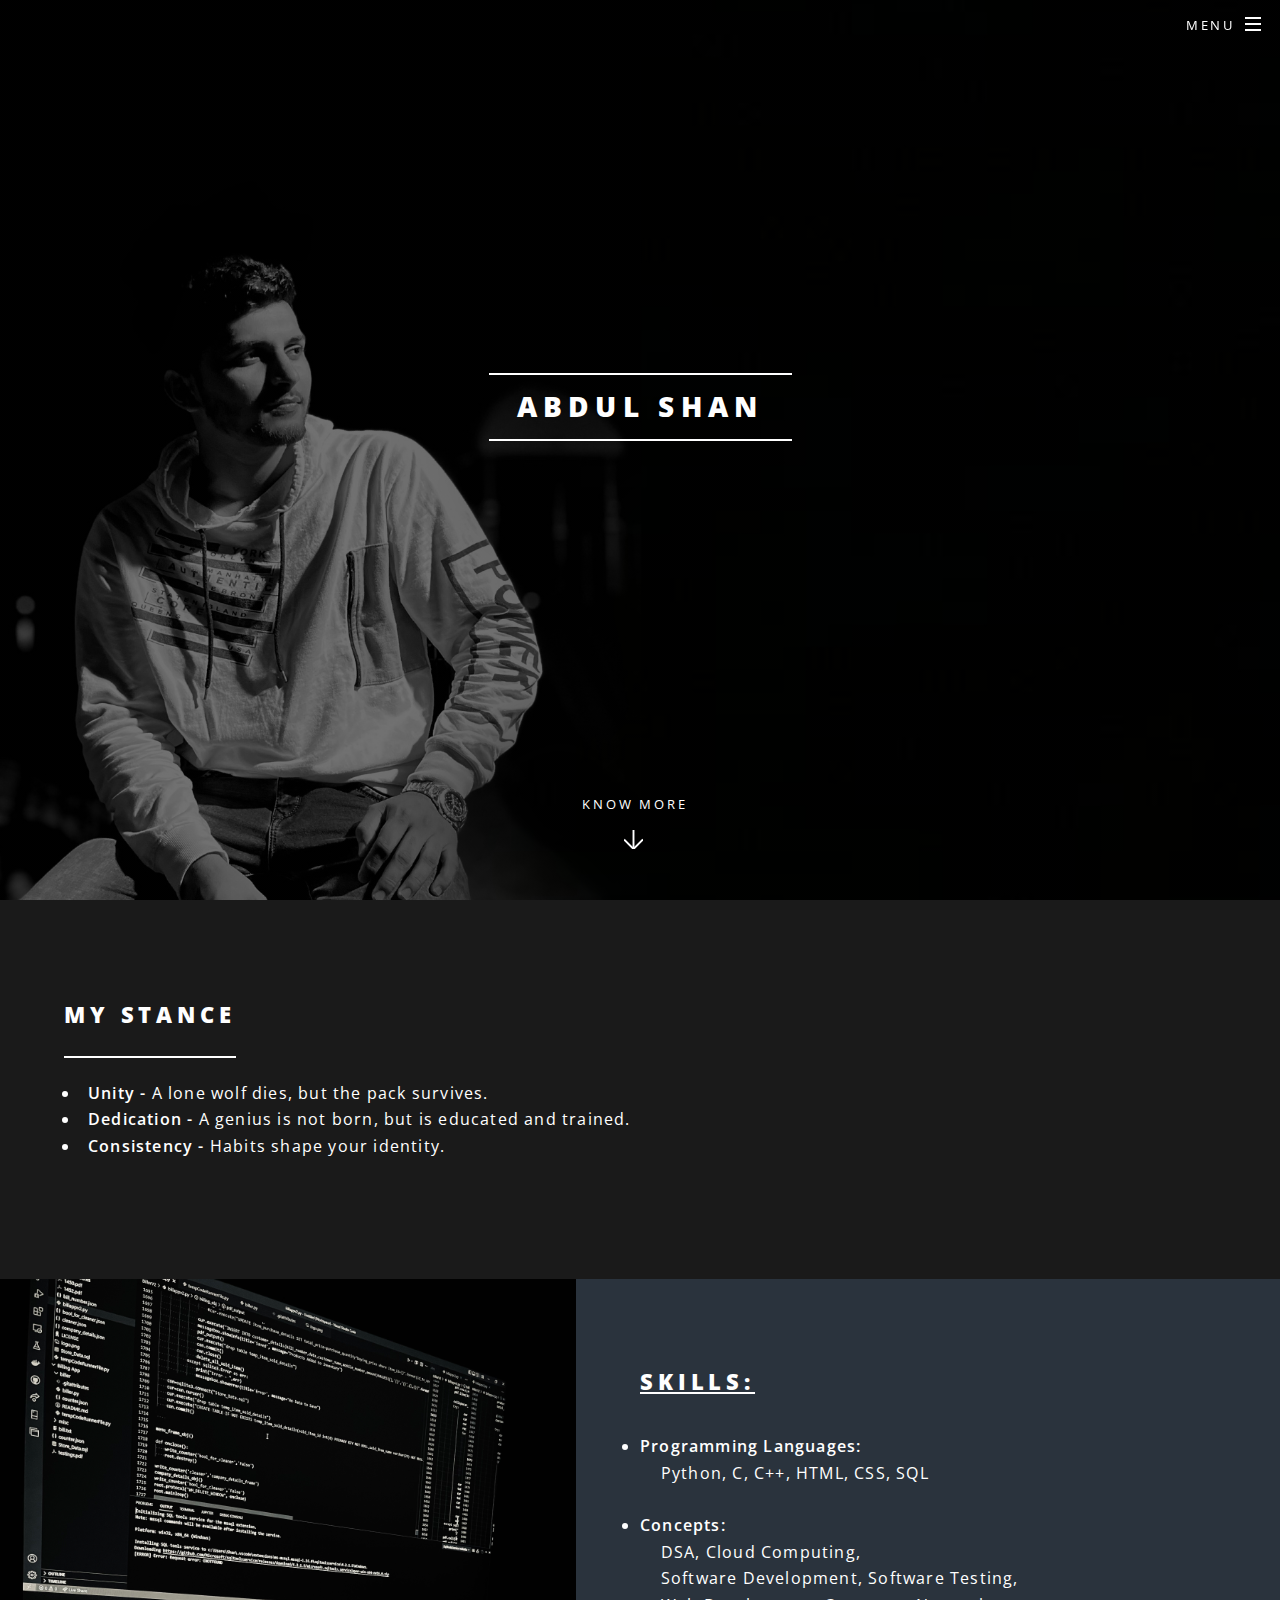
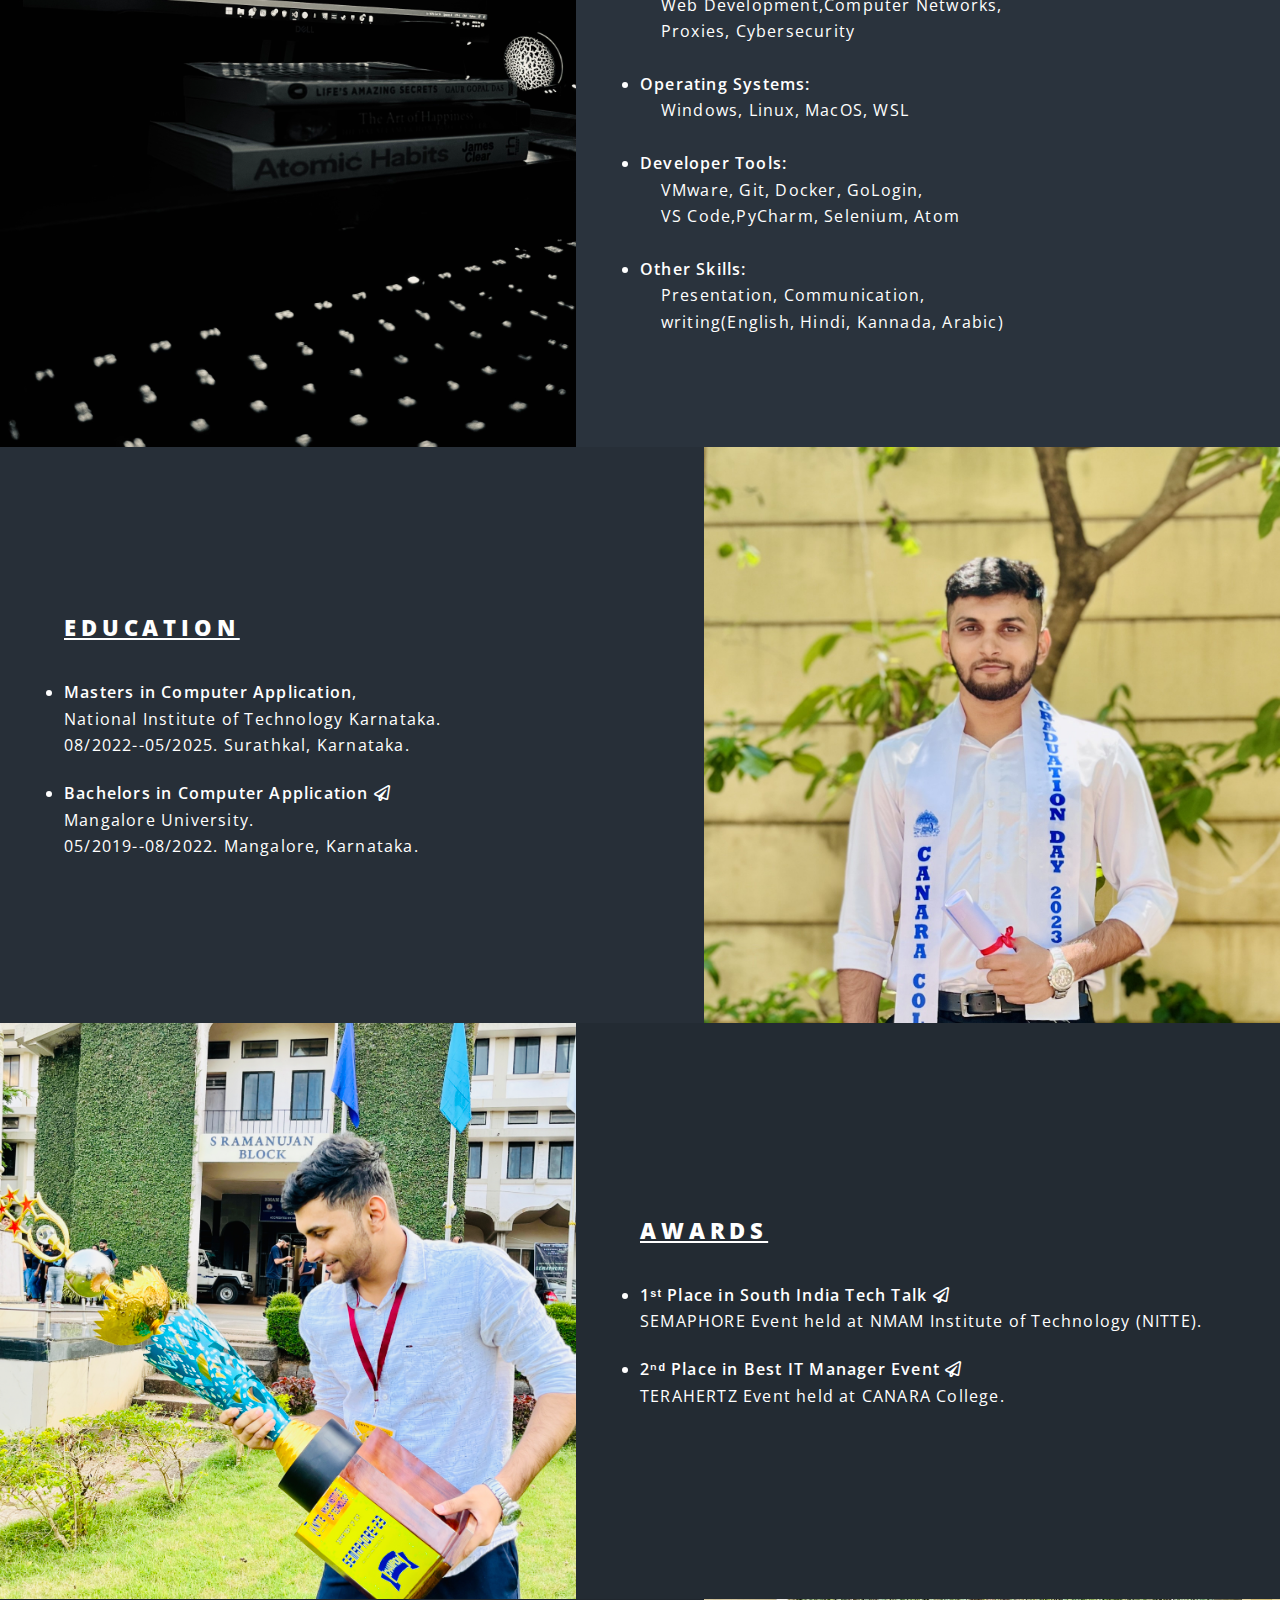
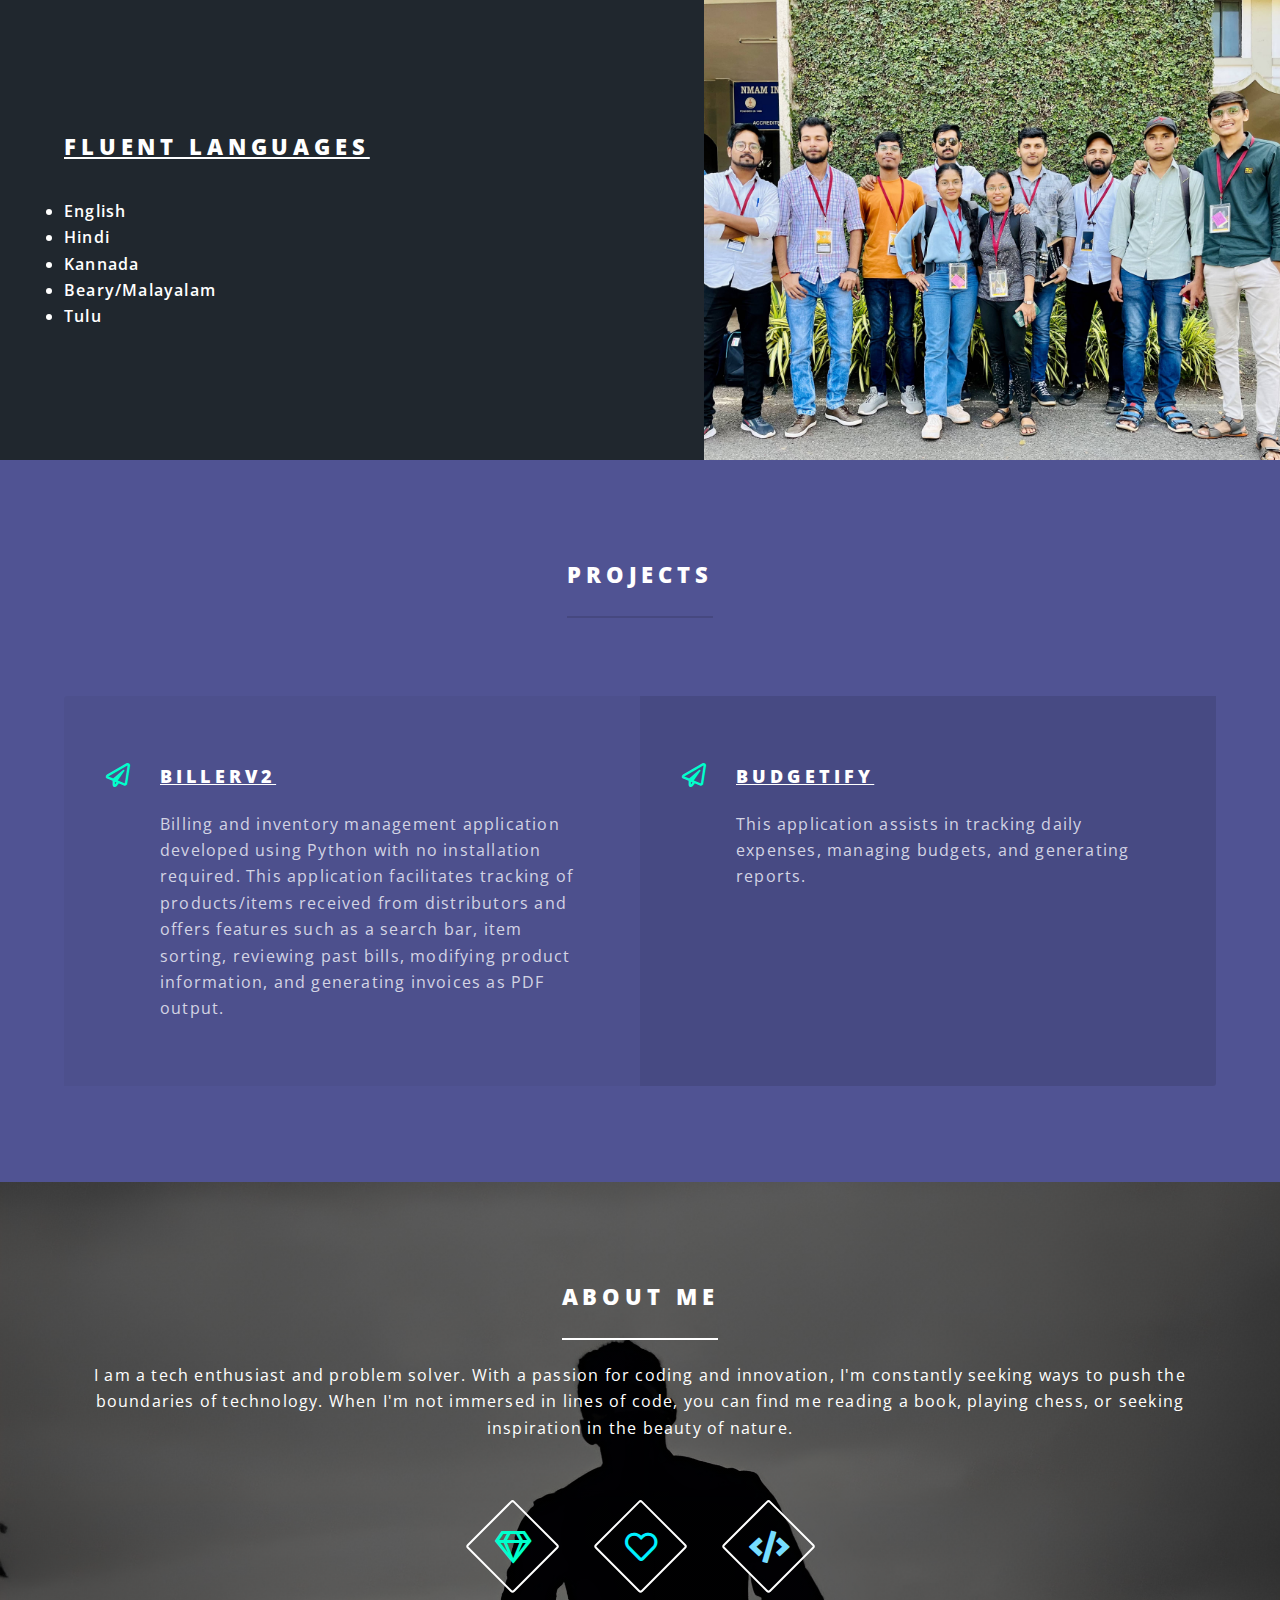
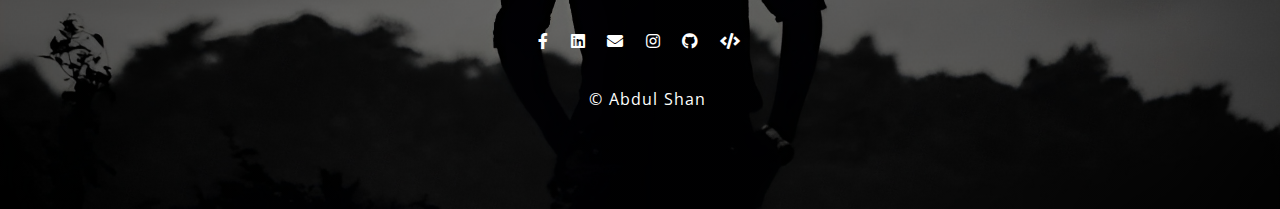
==== commit 08e6c1d5: "Update index.html" ====
--- a/index.html
+++ b/index.html
@@ -48,9 +48,9 @@
 							<header class="major ">
 								<h2>My stance</h2><br/>
 								<ul>
-									<li><b>Unity - </b> The lone wolf dies, but the pack survives.</li>
+									<li><b>Unity - </b> A lone wolf dies, but the pack survives.</li>
 									<li><b>Dedication - </b> A genius is not born, but is educated and trained.</li>
-									<li><b>Consistency - </b> habits shape your identity.</li>
+									<li><b>Consistency - </b> Habits shape your identity.</li>
 								</ul>
 							</header>
 						</div>
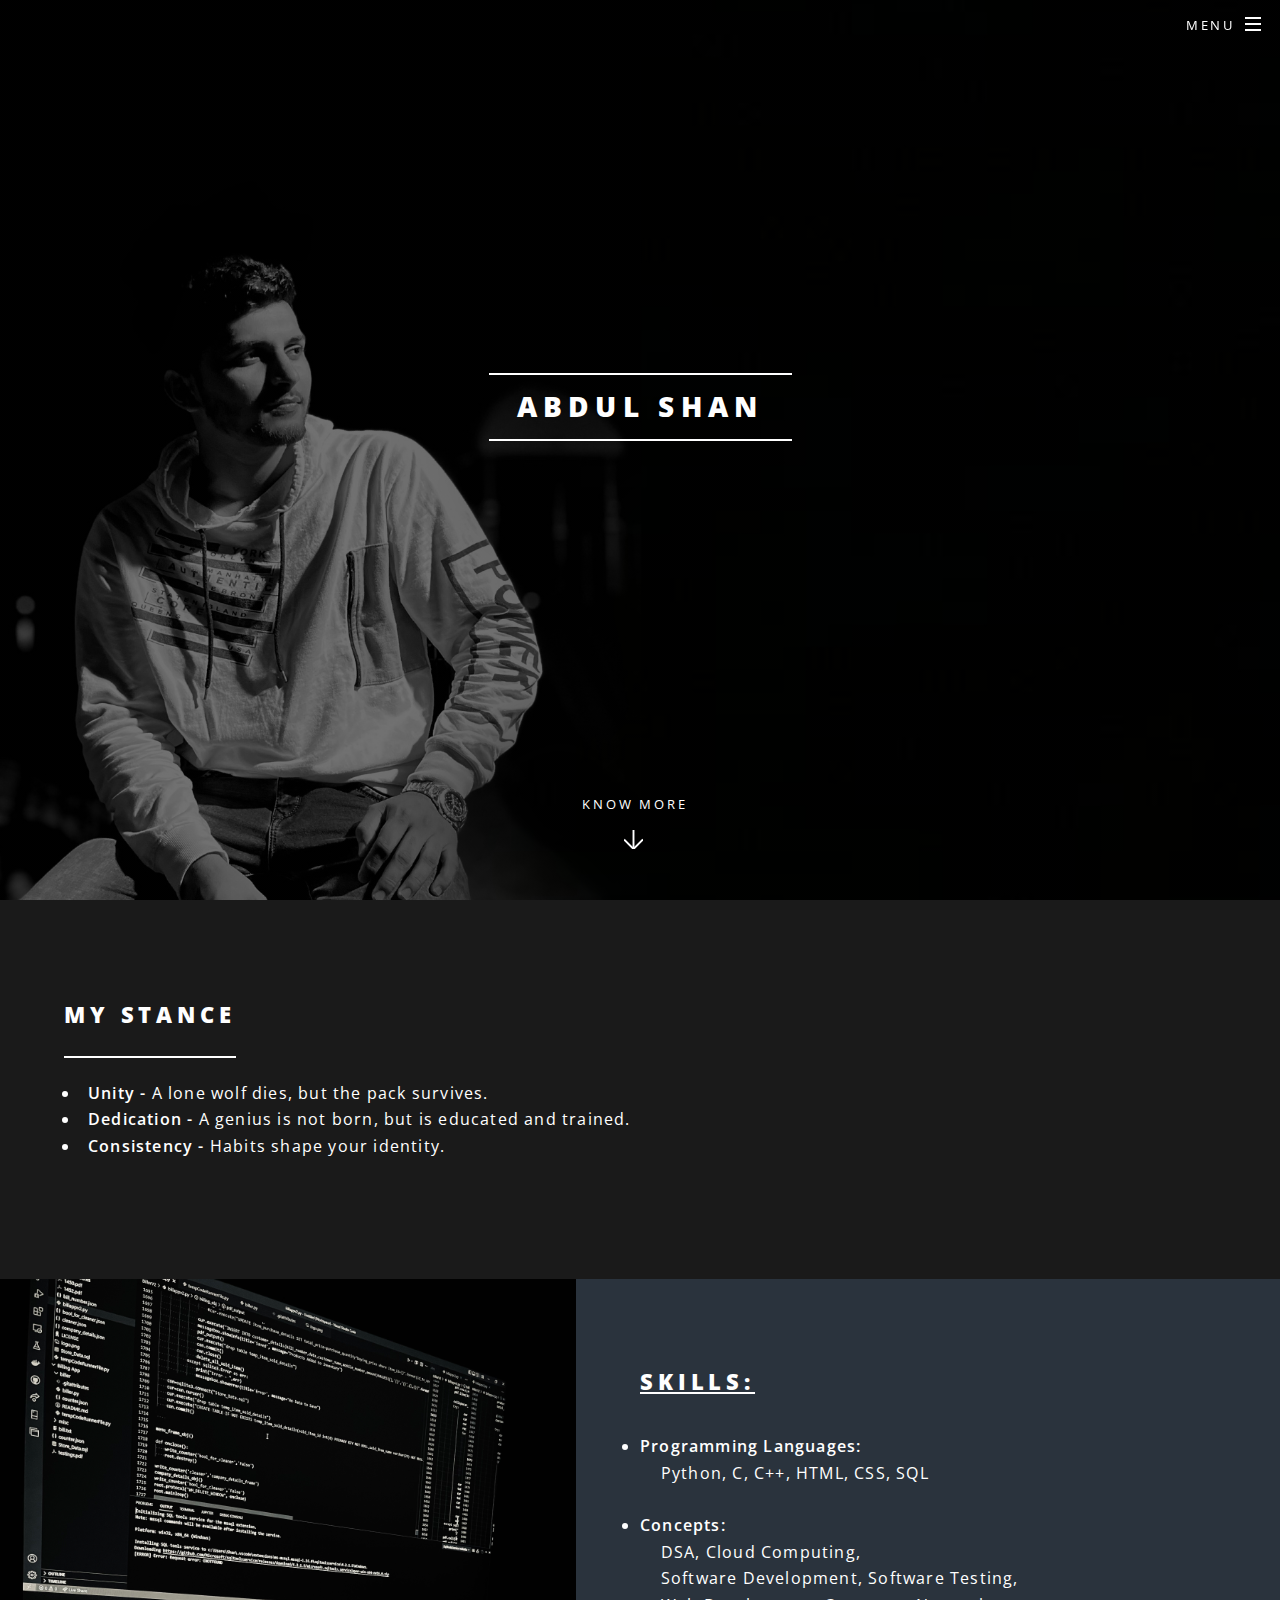
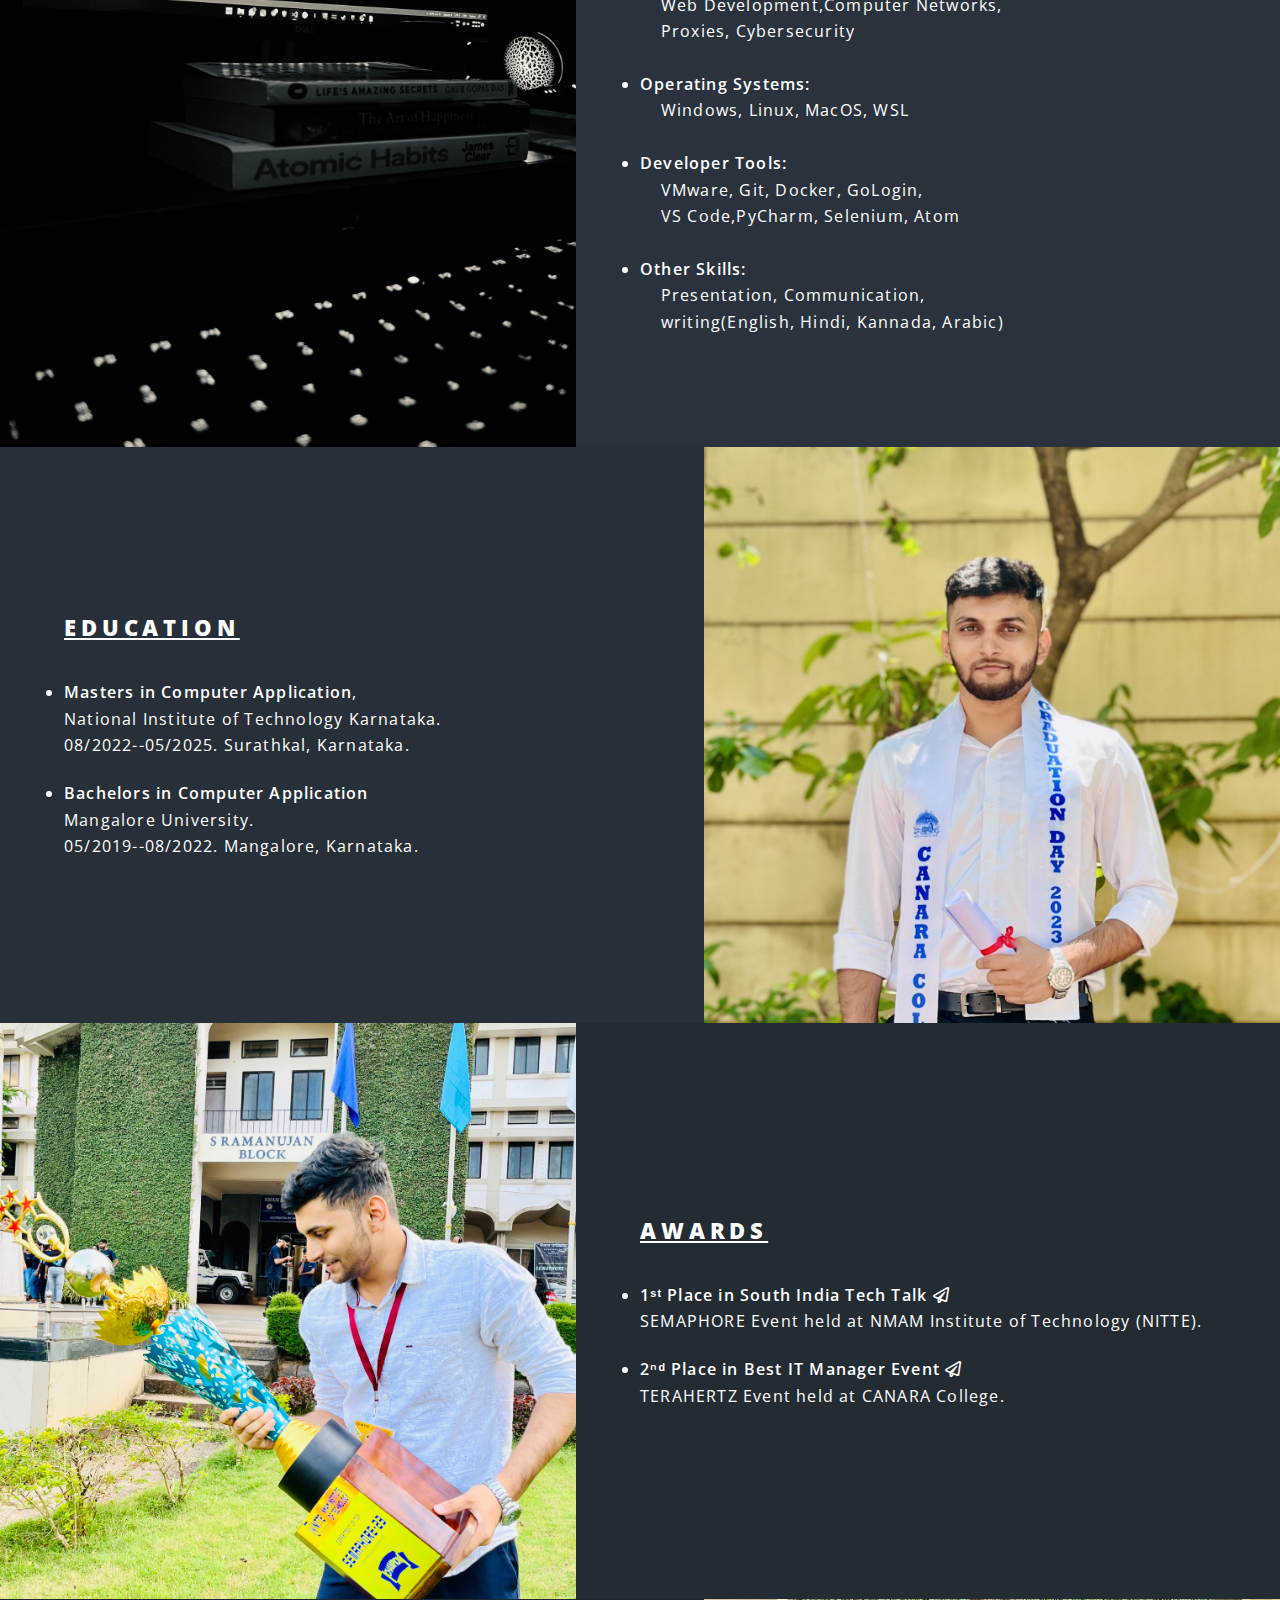
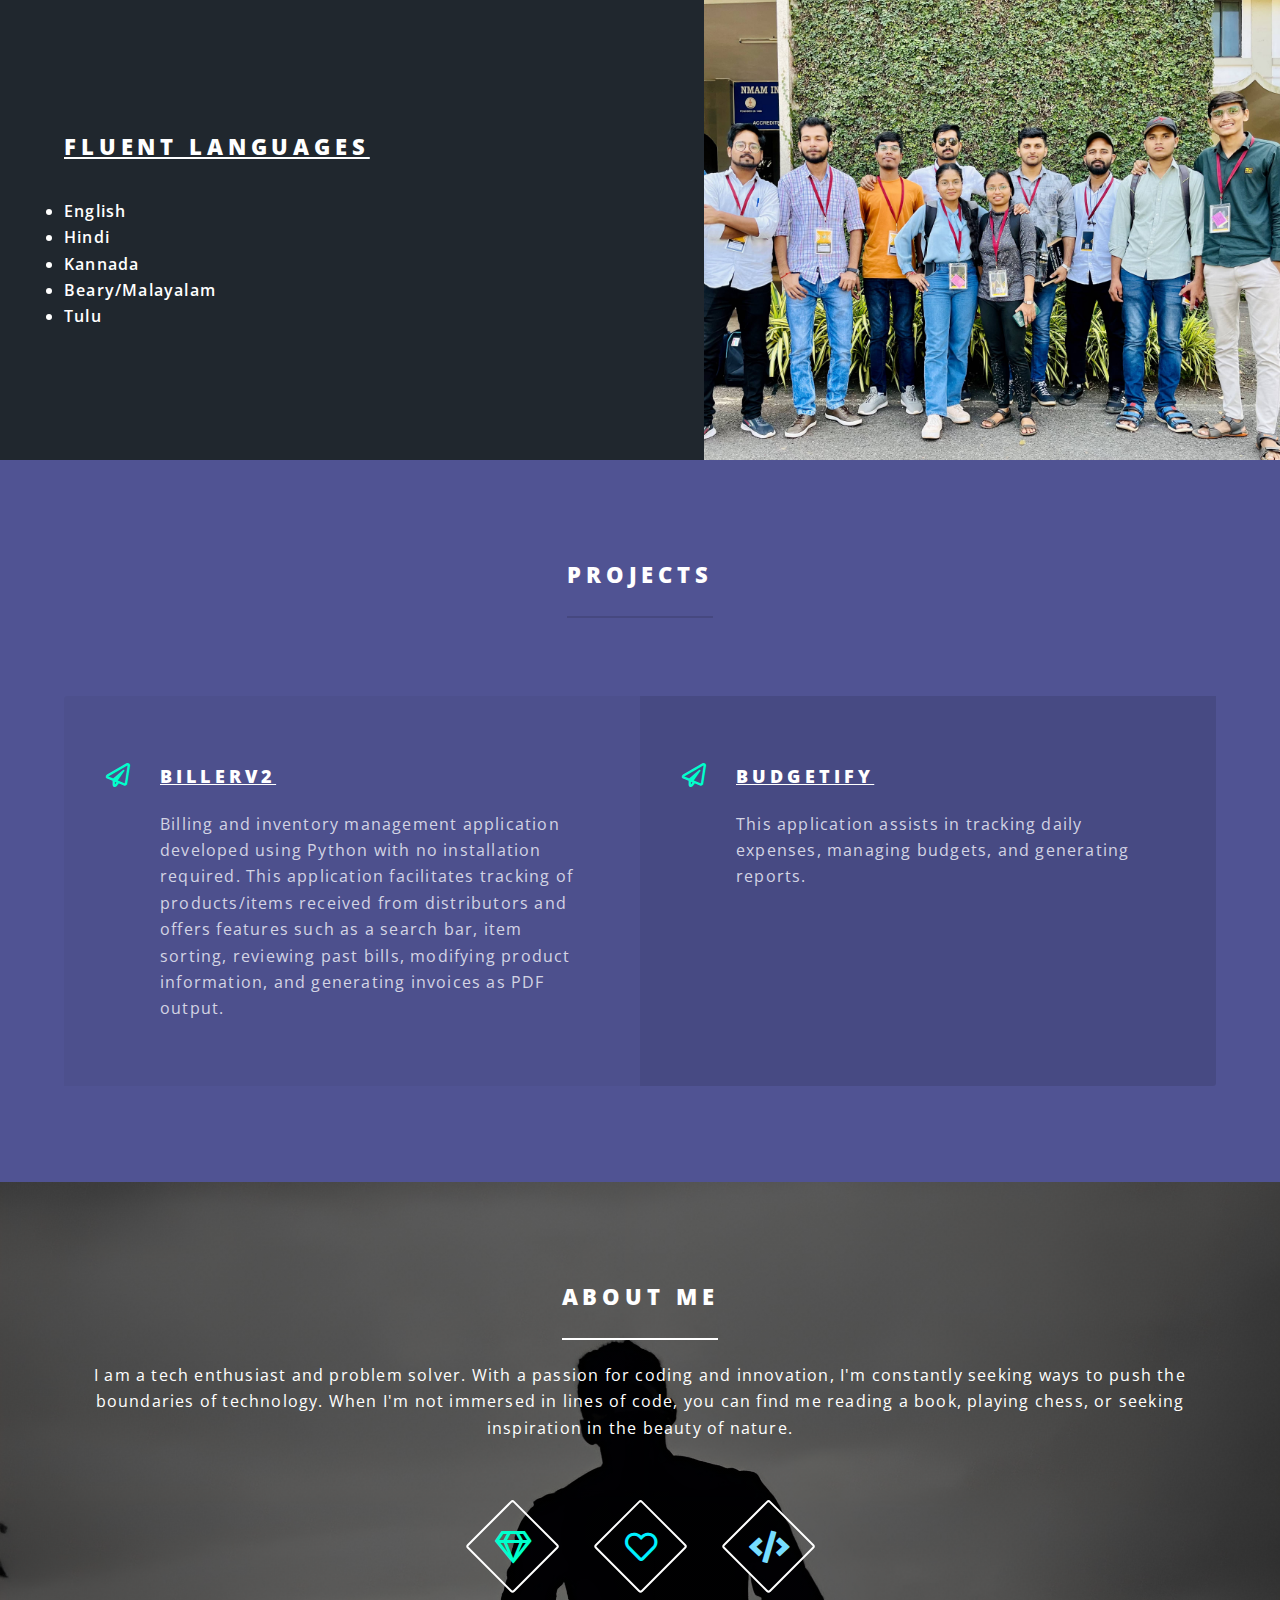
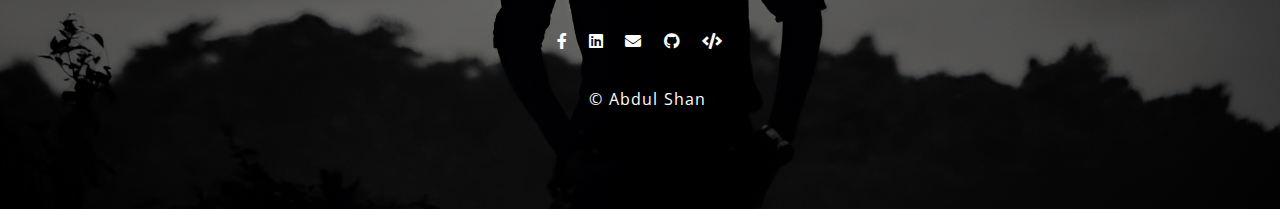
==== commit 14943acd: "Update index.html" ====
--- a/index.html
+++ b/index.html
@@ -21,6 +21,7 @@
 										<ul>
 											<li><a href="index.html">Home</a></li>
 											<li><a href="https://medium.com/@shan-aks">Blogs</a></li>
+											<li><a href="GameFolder/game.html">Game</a></li>
 
 										</ul>
 									</div>
@@ -88,7 +89,7 @@
 								<h2><u>Education</u></h2>
 								<p><li><b>Masters in Computer Application</b>,</li>National Institute of Technology Karnataka.<br> 08/2022--05/2025.
 									Surathkal, Karnataka.<h2></h2>
-									<li><a href="images/degree_cirtificate.jpg"><b>Bachelors in Computer Application</b>&nbsp;</a><a href="images/degree_cirtificate.jpg" class="icon fa-paper-plane"></a></li>Mangalore University.<br>05/2019--08/2022.
+									<li><b>Bachelors in Computer Application</b>&nbsp;</li>Mangalore University.<br>05/2019--08/2022.
 									 Mangalore, Karnataka.
 								
 								
@@ -170,7 +171,6 @@
 								<li><a href="https://www.facebook.com/profile.php?id=100076599727883&mibextid=LQQJ4d" class="icon brands fa-facebook-f"><span class="label">Facebook</span></a></li>
 								<li><a href="https://www.linkedin.com/in/abdul-shan-18a2871a1/" class="icon brands fa-linkedin"><span class="label">LinkedIn</span></a></li>
 								<li><a href="mailto:amshanaks@icloud.com" class="icon solid fa-envelope"><span class="label">Email</span></a></li>
-								<li><a href="https://www.instagram.com/am_shanaks/" class="icon brands fa-instagram"><span class="label">Instagram</span></a></li>
 								<li><a href="http://www.github.com/abdulshan" class="icon brands fa-github"><span class="label">github</span></a></li>
 								<li><a href="https://leetcode.com/amshanaks313/" class="icon solid fa-code"><span class="label">Email</span></a></li>
 							</ul>
